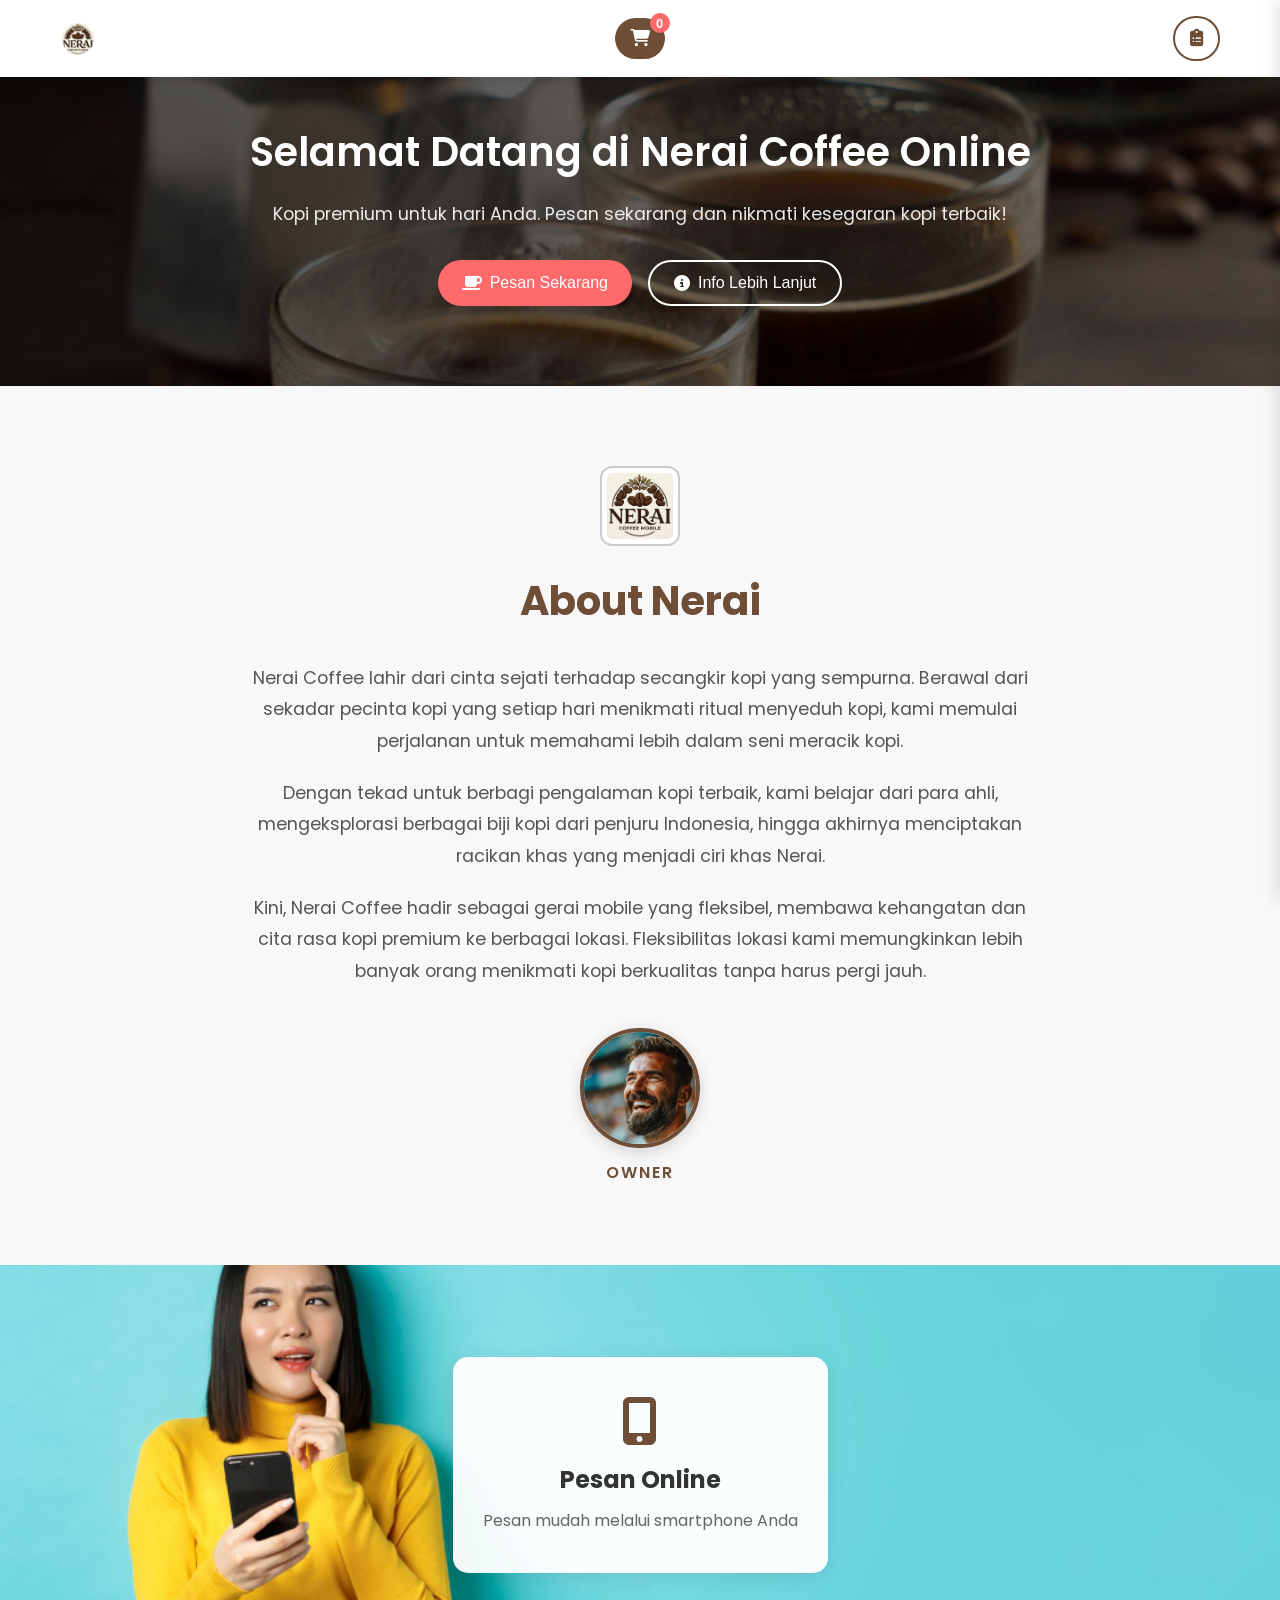
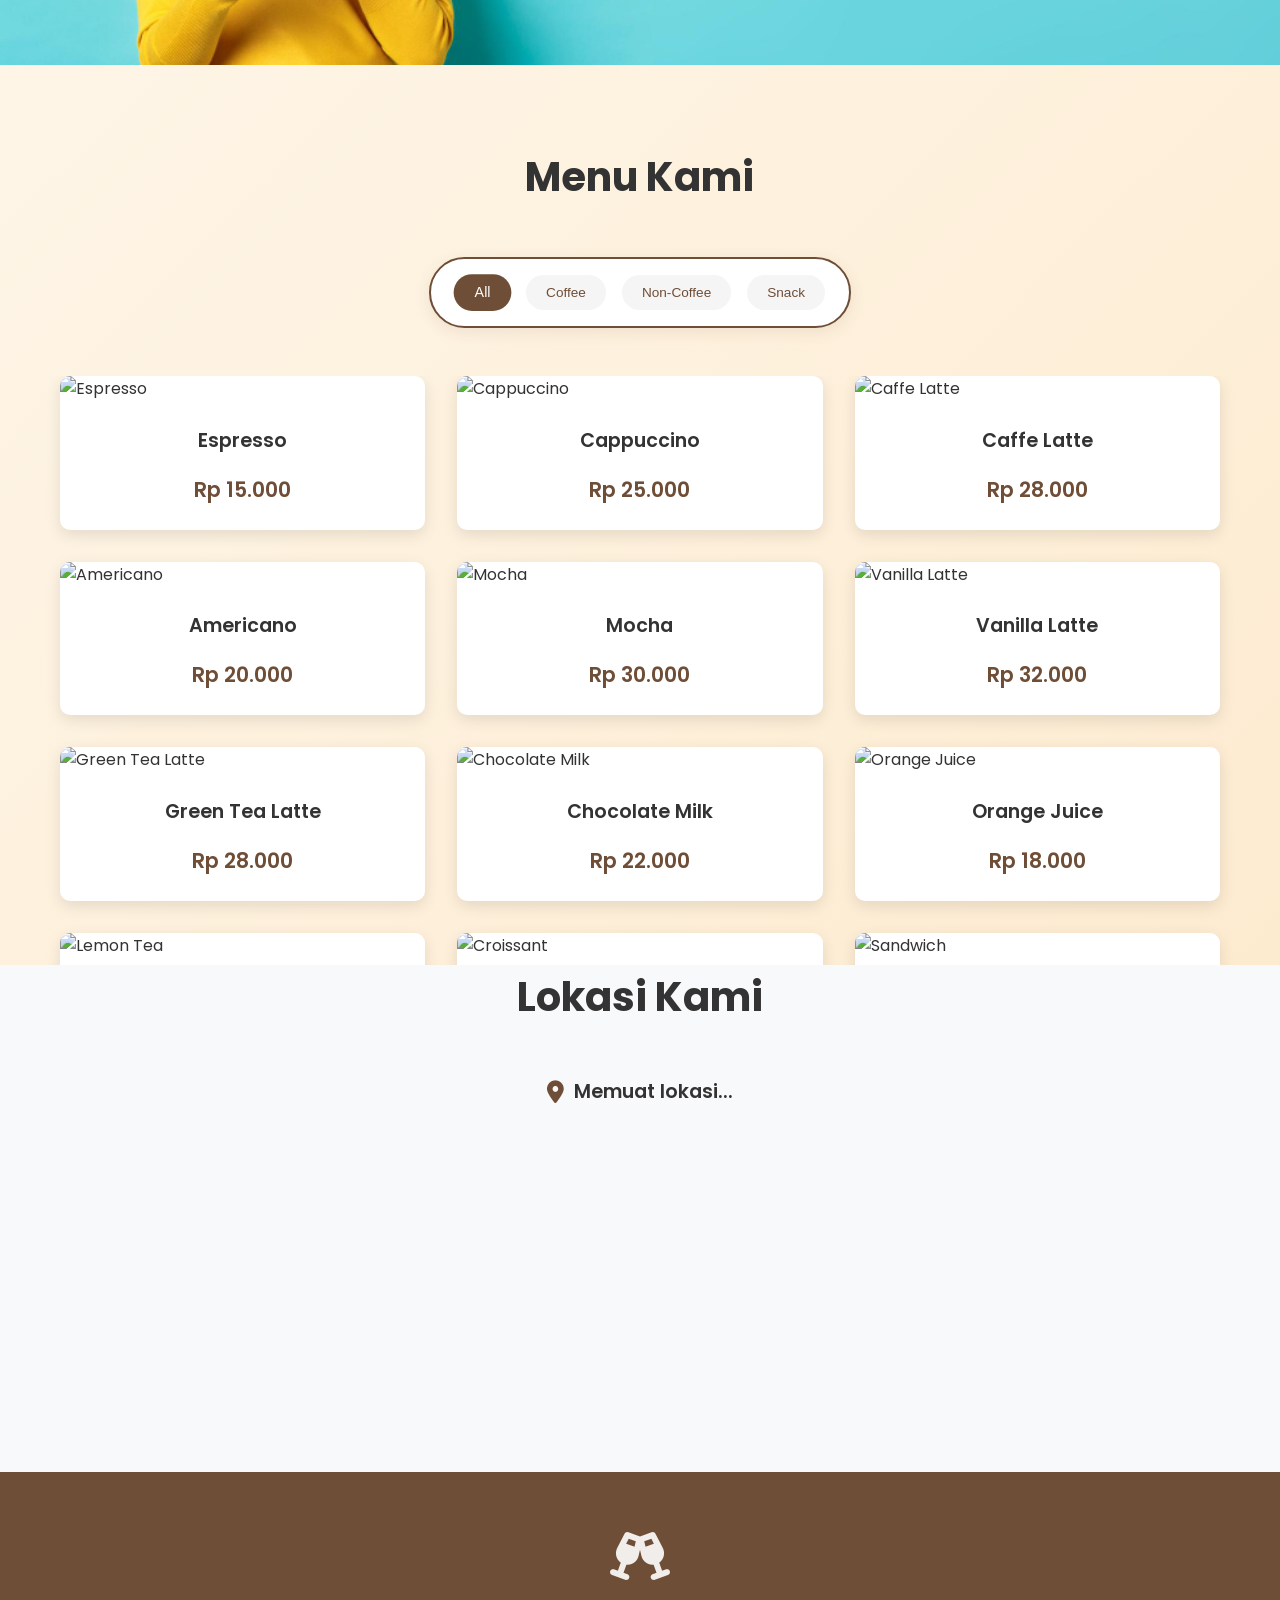
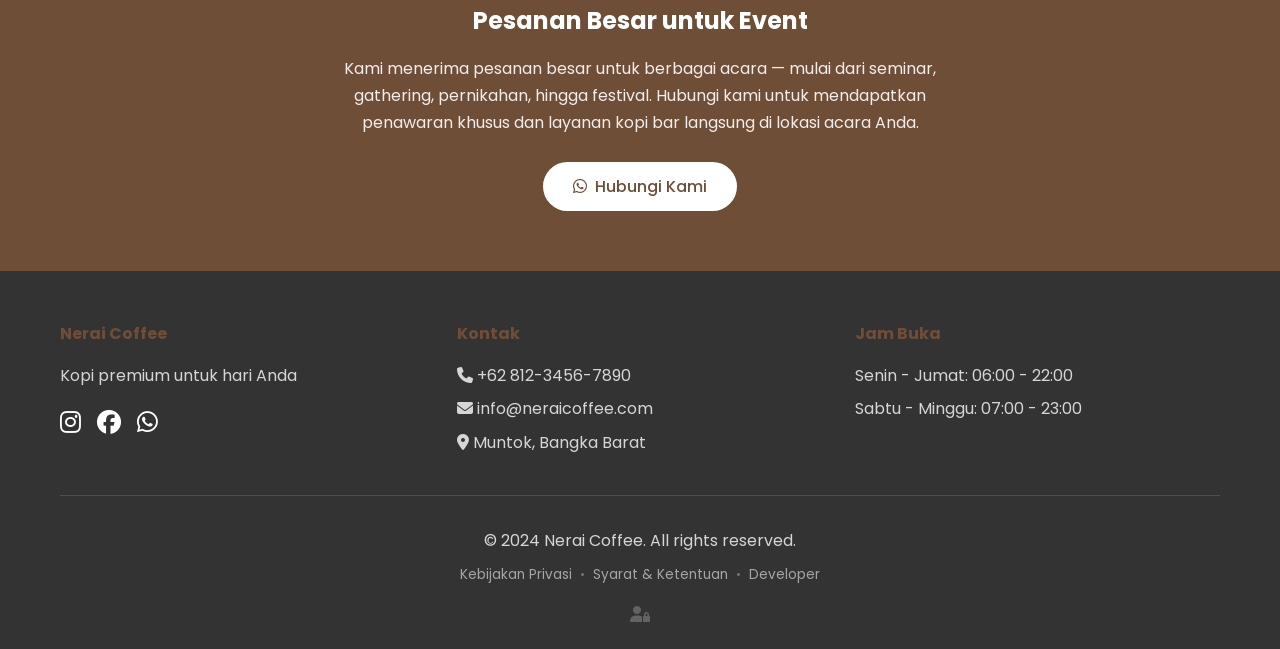
==== index.html @ 58b6d2fd "Add files via upload" ====
<!DOCTYPE html>
<html lang="id">
<head>
    <meta charset="UTF-8">
    <meta name="viewport" content="width=device-width, initial-scale=1.0">
    <title id="pageTitle">Pesan Online & Take Away</title>
    <link rel="stylesheet" href="styles.css">
    <link href="https://fonts.googleapis.com/css2?family=Poppins:wght@300;400;500;600;700&display=swap" rel="stylesheet">
    <link rel="stylesheet" href="https://cdnjs.cloudflare.com/ajax/libs/font-awesome/6.4.0/css/all.min.css">
    <script src="https://unpkg.com/@supabase/supabase-js@2"></script>
    <link rel="stylesheet" href="https://unpkg.com/leaflet@1.9.4/dist/leaflet.css" />
    <script src="https://unpkg.com/leaflet@1.9.4/dist/leaflet.js"></script>
    <style>
        .holiday-modal {
            position: fixed;
            top: 0;
            left: 0;
            right: 0;
            bottom: 0;
            background: rgba(0, 0, 0, 0.7);
            display: none;
            justify-content: center;
            align-items: center;
            z-index: 9999;
        }

        .holiday-modal.active {
            display: flex;
        }

        .holiday-modal-content {
            background: white;
            border-radius: 20px;
            padding: 2.5rem;
            text-align: center;
            max-width: 400px;
            width: 90%;
            box-shadow: 0 8px 32px rgba(0, 0, 0, 0.3);
            animation: modalPop 0.3s ease-out;
        }

        @keyframes modalPop {
            0% {
                transform: scale(0.8);
                opacity: 0;
            }
            100% {
                transform: scale(1);
                opacity: 1;
            }
        }

        .holiday-modal-icon {
            width: 80px;
            height: 80px;
            background: #ffebee;
            border-radius: 50%;
            display: flex;
            align-items: center;
            justify-content: center;
            margin: 0 auto 1.5rem;
            font-size: 2.5rem;
            color: #e57373;
        }

        .holiday-modal-content h3 {
            color: #333;
            margin-bottom: 0.8rem;
            font-size: 1.5rem;
        }

        .holiday-modal-content p {
            color: #666;
            margin-bottom: 1.5rem;
            font-size: 1rem;
            line-height: 1.5;
        }

        .holiday-modal-content .btn {
            width: 100%;
            padding: 0.8rem 1.5rem;
            font-size: 1rem;
            text-align: center;
            display: flex;
            align-items: center;
            justify-content: center;
        }

        .location-section {
            margin-bottom: 3rem;
        }
    </style>
</head>
<body>
    <!-- Header -->
    <header class="header">
        <div class="container">
            <div class="nav-wrapper">
                <div class="logo">
                    <img id="navLogo" src="logo.png" alt="" class="logo-img">
                    <span id="navBrand"></span>
                </div>
                <button class="cart-btn" onclick="toggleCart()"><i class="fas fa-shopping-cart"></i><span class="cart-count" id="cartCount">0</span></button><button class="orders-btn" onclick="showOrders()" title="Lihat Pesanan Anda"><i class="fas fa-clipboard-list"></i></button>
            </div>
        </div>
    </header>

    <!-- Hero Section -->
    <section class="hero">
        <div class="container">
            <div class="hero-content">
                <h1>Selamat Datang di <span id="heroBrand">Nerai Coffee</span> Online</h1>
                <p>Kopi premium untuk hari Anda. Pesan sekarang dan nikmati kesegaran kopi terbaik!</p>
                <div class="hero-buttons">
                    <button class="btn btn-primary" onclick="scrollToMenu()">
                        <i class="fas fa-coffee"></i> Pesan Sekarang
                    </button>
                    <button class="btn btn-outline" onclick="showInfo()">
                        <i class="fas fa-info-circle"></i> Info Lebih Lanjut
                    </button>
                </div>
            </div>
        </div>
    </section>

    <!-- About Nerai Section -->
    <section class="about" id="about">
        <div class="container">
            <div class="about-content">
                <img id="aboutLogo" src="logo.png" alt="" class="about-logo">
                <h2 class="section-title">About <span id="aboutBrand">Nerai</span></h2>
                <div class="about-text">
                    <p><span class="brand-name">Nerai Coffee</span> lahir dari cinta sejati terhadap secangkir kopi yang sempurna. Berawal dari sekadar pecinta kopi yang setiap hari menikmati ritual menyeduh kopi, kami memulai perjalanan untuk memahami lebih dalam seni meracik kopi.</p>
                    <p>Dengan tekad untuk berbagi pengalaman kopi terbaik, kami belajar dari para ahli, mengeksplorasi berbagai biji kopi dari penjuru Indonesia, hingga akhirnya menciptakan racikan khas yang menjadi ciri khas <span class="brand-short">Nerai</span>.</p>
                    <p>Kini, <span class="brand-name">Nerai Coffee</span> hadir sebagai gerai mobile yang fleksibel, membawa kehangatan dan cita rasa kopi premium ke berbagai lokasi. Fleksibilitas lokasi kami memungkinkan lebih banyak orang menikmati kopi berkualitas tanpa harus pergi jauh.</p>
                </div>
                <div class="about-owner">
                    <div class="owner-photo">
                        <img id="ownerPhoto" src="owner.jpg" alt="Owner">
                    </div>
                    <span class="owner-label">Owner</span>
                </div>
            </div>
        </div>
    </section>

    <!-- Features Section -->
    <section class="features">
        <div class="container">
            <div class="feature-text-container">
                <div class="feature-text" id="featureText">
                    <i class="fas fa-mobile-alt"></i>
                    <h3>Pesan Online</h3>
                    <p>Pesan mudah melalui smartphone Anda</p>
                </div>
            </div>
        </div>
    </section>

    <!-- Menu Section -->
    <section class="menu" id="menu">
        <div class="container">
            <h2 class="section-title">Menu Kami</h2>
            <div class="menu-categories">
                <button class="category-btn active" onclick="filterMenu('all')">All</button>
                <button class="category-btn" onclick="filterMenu('coffee')">Coffee</button>
                <button class="category-btn" onclick="filterMenu('noncoffee')">Non-Coffee</button>
                <button class="category-btn" onclick="filterMenu('food')">Snack</button>
            </div>
        </div>
        <div class="menu-container">
            <div class="container">
                <div class="menu-grid" id="menuGrid">
                    <!-- Menu items will be populated by JavaScript -->
                </div>
            </div>
        </div>
            </section>

    <!-- Location Section -->
    <section class="location-section" id="location">
        <div class="container">
            <div class="location-content">
                <h2 class="section-title">Lokasi Kami</h2>
                <div class="location-info">
                    <div class="location-name">
                        <i class="fas fa-map-marker-alt"></i>
                        <span id="locationName">Memuat lokasi...</span>
                    </div>
                </div>
                <div id="locationMap" style="width: 100%; height: 300px; border-radius: 12px; margin-top: 1rem;"></div>
            </div>
        </div>
    </section>

    <!-- Catering Section -->
    <section class="catering" id="catering">
        <div class="container">
            <div class="catering-content">
                <div class="catering-icon">
                    <i class="fas fa-glass-cheers"></i>
                </div>
                <h3>Pesanan Besar untuk Event</h3>
                <p>Kami menerima pesanan besar untuk berbagai acara — mulai dari seminar, gathering, pernikahan, hingga festival. Hubungi kami untuk mendapatkan penawaran khusus dan layanan kopi bar langsung di lokasi acara Anda.</p>
                <a id="waLink" href="#" class="btn btn-primary" target="_blank">
                    <i class="fab fa-whatsapp"></i> Hubungi Kami
                </a>
            </div>
        </div>
    </section>

    <!-- Cart Sidebar -->
    <div class="cart-sidebar" id="cartSidebar">
        <div class="cart-header">
            <h3>Keranjang Belanja</h3>
            <button class="close-btn" onclick="toggleCart()">
                <i class="fas fa-times"></i>
            </button>
        </div>
        <div class="cart-items" id="cartItems">
            <p class="empty-cart">Keranjang masih kosong</p>
        </div>
        <div class="cart-footer">
            <div class="cart-total">
                <span>Total:</span>
                <span id="cartTotal">Rp 0</span>
            </div>
            <button class="btn btn-primary" onclick="checkout()">Checkout</button>
        </div>
    </div>

    <!-- Menu Detail Modal -->
    <div class="modal" id="menuModal">
        <div class="modal-content menu-modal-content">
            <div class="modal-header">
                <h3 id="menuModalTitle">Menu Detail</h3>
                <button class="close-btn" onclick="closeMenuModal()">
                    <i class="fas fa-times"></i>
                </button>
            </div>
            <div class="modal-body">
                <div class="menu-detail">
                    <img id="menuModalImage" src="" alt="" class="menu-modal-image">
                    <div class="menu-modal-info">
                        <h4 id="menuModalName"></h4>
                        <p id="menuModalDescription" class="menu-modal-description"></p>
                        <div class="menu-modal-price" id="menuModalPrice"></div>
                        <div class="menu-modal-actions">
                            <div class="quantity-selector">
                                <button class="quantity-btn" onclick="decreaseModalQuantity()">-</button>
                                <span id="modalQuantity">1</span>
                                <button class="quantity-btn" onclick="increaseModalQuantity()">+</button>
                            </div>
                            <button class="btn btn-primary add-to-cart-modal-btn" onclick="addToCartFromModal()">
                                <i class="fas fa-shopping-cart"></i> Tambah ke Keranjang
                            </button>
                        </div>
                    </div>
                </div>
            </div>
        </div>
    </div>

    <!-- Order Modal -->
    <div class="modal" id="orderModal">
        <div class="modal-content">
            <div class="modal-header">
                <h3>Detail Pesanan</h3>
                <button class="close-btn" onclick="closeOrderModal()">
                    <i class="fas fa-times"></i>
                </button>
            </div>
            <div class="modal-body">
                <form id="orderForm">
                    <div class="form-group">
                        <label for="customerName">Nama Lengkap</label>
                        <input type="text" id="customerName" required>
                    </div>
                    <div class="form-group">
                        <label for="customerPhone">Nomor WhatsApp</label>
                        <input type="tel" id="customerPhone" required>
                    </div>
                    <div class="form-group">
                        <label for="orderType">Jenis Pesanan</label>
                        <select id="orderType" required>
                            <option value="takeaway">Take Away</option>
                            <option value="delivery">Delivery (jika tersedia)</option>
                        </select>
                    </div>
                    <div class="form-group">
                        <label for="orderTime">Waktu Pengambilan</label>
                        <input type="datetime-local" id="orderTime" required>
                    </div>
                    <div class="form-group">
                        <label for="notes">Catatan (opsional)</label>
                        <textarea id="notes" rows="3"></textarea>
                    </div>
                    <div class="order-summary" id="orderSummary"></div>
                    <button type="submit" class="btn btn-primary">Konfirmasi Pesanan</button>
                </form>
            </div>
        </div>
    </div>

    <!-- Footer -->
    <footer class="footer">
        <div class="container">
            <div class="footer-content">
                <div class="footer-section">
                    <h4 id="footerBrand">Nerai Coffee</h4>
                    <p>Kopi premium untuk hari Anda</p>
                    <div class="social-links">
                        <a href="#"><i class="fab fa-instagram"></i></a>
                        <a href="#"><i class="fab fa-facebook"></i></a>
                        <a href="#"><i class="fab fa-whatsapp"></i></a>
                    </div>
                </div>
                <div class="footer-section">
                    <h4>Kontak</h4>
                    <p><i class="fas fa-phone"></i> +62 812-3456-7890</p>
                    <p><i class="fas fa-envelope"></i> info@neraicoffee.com</p>
                    <p><i class="fas fa-map-marker-alt"></i> Muntok, Bangka Barat</p>
                </div>
                <div class="footer-section">
                    <h4>Jam Buka</h4>
                    <p>Senin - Jumat: 06:00 - 22:00</p>
                    <p>Sabtu - Minggu: 07:00 - 23:00</p>
                </div>
            </div>
            <div class="footer-bottom">
                <p>&copy; 2024 <span id="footerCopyBrand">Nerai Coffee</span>. All rights reserved.</p>
                <div class="footer-links">
                    <a href="#" onclick="showPrivacyPolicy()">Kebijakan Privasi</a>
                    <span>•</span>
                    <a href="#" onclick="showTerms()">Syarat & Ketentuan</a>
                    <span>•</span>
                    <a href="#" onclick="showDeveloper()">Developer</a>
                </div>
                <button class="footer-login-btn" onclick="showLogin()" title="Login">
                    <i class="fas fa-user-lock"></i>
                </button>
            </div>
        </div>
    </footer>

    <!-- Login Modal -->
    <div class="login-modal" id="loginModal">
        <div class="login-modal-content">
            <button class="login-close-btn" onclick="closeLoginModal()">
                <i class="fas fa-times"></i>
            </button>
            <div class="login-header">
                <i class="fas fa-user-shield"></i>
                <h3>Login Admin</h3>
            </div>
            <form class="login-form" onsubmit="handleLogin(event)">
                <div class="form-group">
                    <label for="adminUsername">Username</label>
                    <input type="text" id="adminUsername" name="username" required placeholder="Masukkan username">
                </div>
                <div class="form-group">
                    <label for="adminPassword">Password</label>
                    <div class="password-input-wrapper">
                        <input type="password" id="adminPassword" name="password" required placeholder="Masukkan password">
                        <button type="button" class="toggle-password-btn" onclick="togglePasswordVisibility()">
                            <i class="fas fa-eye" id="passwordToggleIcon"></i>
                        </button>
                    </div>
                </div>
                <div class="login-btn-wrapper">
                    <button type="submit" class="btn btn-primary">Login</button>
                </div>
            </form>
        </div>
    </div>

    <!-- Orders Modal -->
    <div class="orders-modal" id="ordersModal">
        <div class="orders-modal-content">
            <button class="orders-close-btn" onclick="closeOrdersModal()">
                <i class="fas fa-times"></i>
            </button>
            <div class="orders-header">
                <i class="fas fa-clipboard-list"></i>
                <h3>Lihat Pesanan Anda</h3>
            </div>
            <form class="orders-form" onsubmit="checkOrder(event)">
                <div class="form-group">
                    <label for="transactionId">Id Transaksi</label>
                    <input type="text" id="transactionId" name="transactionId" required placeholder="Masukkan Id Transaksi">
                </div>
                <div class="orders-btn-wrapper">
                    <button type="submit" class="btn btn-primary">Cek</button>
                </div>
            </form>
        </div>
    </div>

    <!-- Checkout Modal -->
    <div class="checkout-modal" id="checkoutModal">
        <div class="checkout-modal-content">
            <button class="checkout-close-btn" onclick="closeCheckoutModal()">
                <i class="fas fa-times"></i>
            </button>
            <div class="checkout-header">
                <i class="fas fa-credit-card"></i>
                <h3>Checkout</h3>
            </div>
            <form class="checkout-form" onsubmit="processCheckout(event)">
                <div class="form-group">
                    <label for="transactionIdCheckout">Id Transaksi</label>
                    <input type="text" id="transactionIdCheckout" name="transactionId" readonly placeholder="Auto-generated">
                </div>
                <div class="form-group">
                    <label for="customerName">Nama</label>
                    <input type="text" id="customerName" name="customerName" required placeholder="Masukkan nama lengkap">
                </div>
                <div class="form-group">
                    <label for="customerAddress">Alamat</label>
                    <textarea id="customerAddress" name="customerAddress" rows="3" required placeholder="Masukkan alamat lengkap"></textarea>
                </div>
                <div class="form-group">
                    <label for="customerPhone">Telepon/WA</label>
                    <input type="tel" id="customerPhone" name="customerPhone" required placeholder="Masukkan nomor telepon/WA">
                </div>
                <div class="order-summary-section">
                    <h4>Ringkasan Pesanan</h4>
                    <table class="order-summary-table" id="checkoutOrderTable">
                        <thead>
                            <tr>
                                <th>Produk</th>
                                <th>Qty</th>
                                <th>Harga</th>
                                <th>Subtotal</th>
                            </tr>
                        </thead>
                        <tbody id="checkoutOrderTableBody">
                            <!-- Order items will be populated by JavaScript -->
                        </tbody>
                        <tfoot>
                            <tr class="total-row">
                                <td colspan="3"><strong>Total:</strong></td>
                                <td><strong id="checkoutOrderTotal">Rp 0</strong></td>
                            </tr>
                        </tfoot>
                    </table>
                </div>
                <div class="payment-section">
                    <div class="form-group">
                        <label for="paymentMethod">Pilih Pembayaran</label>
                        <select id="paymentMethod" name="paymentMethod" required onchange="showPaymentDetails()">
                            <option value="">-- Pilih Metode Pembayaran --</option>
                            <option value="transfer">Transfer Bank</option>
                            <option value="dana">DANA</option>
                            <option value="gopay">GOPAY</option>
                            <option value="ovo">OVO</option>
                            <option value="cash">Bayar Di tempat</option>
                        </select>
                    </div>
                    <div class="payment-details-box" id="paymentDetailsBox">
                        <!-- Payment details will be populated by JavaScript -->
                    </div>
                </div>
                <div class="checkout-btn-wrapper">
                    <button type="submit" class="btn btn-primary">Konfirmasi Pesanan</button>
                </div>
            </form>
        </div>
    </div>

    <!-- Holiday Modal -->
    <div class="holiday-modal" id="holidayModal">
        <div class="holiday-modal-content">
            <div class="holiday-modal-icon">
                <i class="fas fa-store-slash"></i>
            </div>
            <h3>Closed</h3>
            <p>Maaf, Nerai Coffee saat ini tidak beroperasi. Terimakasih</p>
            <button class="btn btn-primary" onclick="closeHolidayModal()">Close</button>
        </div>
    </div>

    <script src="script.js"></script>
</body>
</html>
---- styles.css ----
* {
    margin: 0;
    padding: 0;
    box-sizing: border-box;
}

body {
    font-family: 'Poppins', sans-serif;
    line-height: 1.6;
    color: #333;
    background-color: #f8f9fa;
}

.container {
    max-width: 1200px;
    margin: 0 auto;
    padding: 0 20px;
}

/* Header */
.header {
    background: #fff;
    box-shadow: 0 2px 10px rgba(0,0,0,0.1);
    position: fixed;
    top: 0;
    width: 100%;
    z-index: 1000;
}

.nav-wrapper {
    display: flex;
    justify-content: space-between;
    align-items: center;
    padding: 1rem 0;
}

.logo {
    display: flex;
    align-items: center;
    font-size: 1.5rem;
    font-weight: 600;
    color: #6f4e37;
}

.logo-img {
    width: 36px;
    height: 36px;
    margin-right: 10px;
    object-fit: contain;
    border-radius: 50%;
    padding: 2px;
    background: white;
}

.orders-btn {
    background: transparent;
    color: #6f4e37;
    border: 2px solid #6f4e37;
    padding: 10px 15px;
    border-radius: 50px;
    cursor: pointer;
    font-size: 1.1rem;
    transition: all 0.3s ease;
}

.orders-btn:hover {
    background: #6f4e37;
    color: white;
}

.cart-btn {
    background: #6f4e37;
    color: white;
    border: none;
    padding: 10px 15px;
    border-radius: 50px;
    cursor: pointer;
    position: relative;
    font-size: 1.1rem;
}

.cart-count {
    position: absolute;
    top: -5px;
    right: -5px;
    background: #ff6b6b;
    color: white;
    border-radius: 50%;
    width: 20px;
    height: 20px;
    display: flex;
    align-items: center;
    justify-content: center;
    font-size: 0.8rem;
    font-weight: bold;
}

/* Hero Section */
.hero {
    background: linear-gradient(135deg, rgba(0, 0, 0, 0.7) 0%, rgba(0, 0, 0, 0.5) 100%), url('bg hero.jpg');
    background-size: cover;
    background-position: center;
    background-repeat: no-repeat;
    color: white;
    padding: 120px 0 80px;
    text-align: center;
}

.hero-content h1 {
    font-size: 2.5rem;
    margin-bottom: 1rem;
    font-weight: 600;
}

.hero-content p {
    font-size: 1.1rem;
    margin-bottom: 2rem;
    opacity: 0.9;
}

.hero-buttons {
    display: flex;
    gap: 1rem;
    justify-content: center;
    flex-wrap: wrap;
}

.btn {
    padding: 12px 24px;
    border: none;
    border-radius: 50px;
    cursor: pointer;
    font-size: 1rem;
    font-weight: 500;
    transition: all 0.3s ease;
    text-decoration: none;
    display: inline-flex;
    align-items: center;
    gap: 8px;
}

.btn-primary {
    background: #ff6b6b;
    color: white;
}

.btn-primary:hover {
    background: #ff5252;
    transform: translateY(-2px);
}

.btn-outline {
    background: transparent;
    color: white;
    border: 2px solid white;
}

.btn-outline:hover {
    background: white;
    color: #6f4e37;
}

/* About Section */
.about {
    padding: 80px 0;
    background: #f8f8f8;
}

.about-content {
    max-width: 800px;
    margin: 0 auto;
    text-align: center;
}

.about-logo {
    width: 80px;
    height: 80px;
    object-fit: contain;
    margin-bottom: 15px;
    border: 2px solid #ccc;
    border-radius: 12px;
    padding: 5px;
    background: white;
}

.about-content .section-title {
    color: #6f4e37;
    margin-bottom: 30px;
}

.about-text {
    line-height: 1.8;
    color: #555;
}

.about-text p {
    margin-bottom: 20px;
    font-size: 1.1rem;
}

.about-text p:last-child {
    margin-bottom: 0;
}

.about-owner {
    display: flex;
    flex-direction: column;
    align-items: center;
    margin-top: 40px;
}

.owner-photo {
    width: 120px;
    height: 120px;
    border-radius: 50%;
    overflow: hidden;
    border: 4px solid #6f4e37;
    box-shadow: 0 4px 15px rgba(0, 0, 0, 0.15);
}

.owner-photo img {
    width: 100%;
    height: 100%;
    object-fit: cover;
}

.owner-label {
    margin-top: 12px;
    font-size: 1rem;
    font-weight: 600;
    color: #6f4e37;
    text-transform: uppercase;
    letter-spacing: 2px;
}

/* Location Section */
.location {
    padding: 80px 0;
    background: white;
}

.location .section-title {
    color: #6f4e37;
    margin-bottom: 30px;
    text-align: center;
}

.location-content {
    max-width: 600px;
    margin: 0 auto;
}

.location-map {
    margin-bottom: 20px;
    border-radius: 15px;
    overflow: hidden;
    box-shadow: 0 4px 15px rgba(0, 0, 0, 0.1);
}

.location-map iframe {
    display: block;
    border-radius: 15px;
}

.location-info {
    text-align: center;
}

.location-name {
    display: flex;
    align-items: center;
    justify-content: center;
    gap: 10px;
    font-size: 1.2rem;
    font-weight: 600;
    color: #333;
    margin-bottom: 8px;
}

.location-name i {
    color: #6f4e37;
    font-size: 1.4rem;
}

.location-address {
    color: #666;
    font-size: 0.95rem;
    line-height: 1.6;
}

/* Catering Section */
.catering {
    padding: 60px 0;
    background: #6f4e37;
}

.catering-content {
    max-width: 600px;
    margin: 0 auto;
    text-align: center;
    color: white;
}

.catering-icon {
    margin-bottom: 20px;
}

.catering-icon i {
    font-size: 3rem;
    color: rgba(255, 255, 255, 0.9);
}

.catering-content h3 {
    font-size: 1.5rem;
    margin-bottom: 15px;
    color: white;
}

.catering-content p {
    font-size: 1rem;
    line-height: 1.7;
    color: rgba(255, 255, 255, 0.9);
    margin-bottom: 25px;
}

.catering-content .btn-primary {
    background: white;
    color: #6f4e37;
    border: none;
    padding: 12px 30px;
    font-size: 1rem;
}

.catering-content .btn-primary:hover {
    background: #f0e6dc;
}

/* Features Section */
.features {
    padding: 80px 0;
    background-size: cover;
    background-position: center;
    background-repeat: no-repeat;
    transition: background-image 0.5s ease;
    min-height: 400px;
    display: flex;
    align-items: center;
}

.feature-text-container {
    max-width: 500px;
    margin: 0 auto;
    text-align: center;
}

.feature-text {
    background: rgba(255, 255, 255, 0.95);
    padding: 40px 30px;
    border-radius: 15px;
    box-shadow: 0 4px 20px rgba(0, 0, 0, 0.1);
    transition: all 0.5s ease;
}

.feature-text i {
    font-size: 3rem;
    color: #6f4e37;
    margin-bottom: 1rem;
}

.feature-text h3 {
    font-size: 1.5rem;
    margin-bottom: 0.5rem;
    color: #333;
}

.feature-text p {
    color: #666;
    line-height: 1.6;
}

.features-grid {
    display: grid;
    grid-template-columns: repeat(auto-fit, minmax(250px, 1fr));
    gap: 2rem;
    margin-top: 3rem;
}

.feature-card {
    text-align: center;
    padding: 2rem;
    background: #f8f8f8;
    border-radius: 10px;
    transition: transform 0.3s ease;
    background-size: cover;
    background-position: center;
    background-repeat: no-repeat;
    position: relative;
    height: 100%;
    display: flex;
    align-items: center;
    justify-content: center;
}

.carousel-slide .feature-card {
    border-radius: 15px;
    background-attachment: scroll;
}

.feature-card-overlay {
    background: rgba(0, 0, 0, 0.5);
    padding: 2rem;
    border-radius: 10px;
    width: 100%;
    height: 100%;
    display: flex;
    flex-direction: column;
    align-items: center;
    justify-content: center;
}

.carousel-slide .feature-card-overlay {
    background: rgba(0, 0, 0, 0.6);
    border-radius: 0;
}

.feature-card:hover {
    transform: translateY(-5px);
}

.feature-card i {
    font-size: 3rem;
    color: #6f4e37;
    margin-bottom: 1rem;
}

.carousel-slide .feature-card i {
    color: #fff;
    font-size: 3.5rem;
}

.feature-card h3 {
    font-size: 1.3rem;
    margin-bottom: 0.5rem;
    color: #333;
}

.feature-card p {
    color: #666;
}

/* Menu Section */
.menu {
    padding: 80px 0 0;
    background: linear-gradient(135deg, #fef5e7 0%, #fdebd0 100%);
    height: 100vh;
    display: flex;
    flex-direction: column;
}

.menu-container {
    flex: 1;
    overflow-y: auto;
    padding: 0 20px 40px;
    scrollbar-width: thin;
    scrollbar-color: #6f4e37 #fdebd0;
}

/* Custom scrollbar untuk webkit browsers */
.menu-container::-webkit-scrollbar {
    width: 8px;
}

.menu-container::-webkit-scrollbar-track {
    background: #fdebd0;
    border-radius: 4px;
}

.menu-container::-webkit-scrollbar-thumb {
    background: #6f4e37;
    border-radius: 4px;
}

.menu-container::-webkit-scrollbar-thumb:hover {
    background: #5d4037;
}

.section-title {
    text-align: center;
    font-size: 2.5rem;
    margin-bottom: 3rem;
    color: #333;
}

.menu-categories {
    display: flex;
    justify-content: center;
    gap: 1rem;
    margin-bottom: 3rem;
    flex-wrap: wrap;
    background: white;
    padding: 1rem 1.5rem;
    border-radius: 50px;
    border: 2px solid #6f4e37;
    box-shadow: 0 4px 15px rgba(111, 78, 55, 0.1);
}

.category-btn {
    padding: 10px 20px;
    border: none;
    background: #f5f5f5;
    color: #6f4e37;
    border-radius: 50px;
    cursor: pointer;
    transition: all 0.3s ease;
    font-weight: 500;
    font-size: 0.85rem;
    white-space: nowrap;
}

.category-btn.active,
.category-btn:hover {
    background: #6f4e37;
    color: white;
    transform: scale(1.05);
}

.menu-grid {
    display: grid;
    grid-template-columns: repeat(auto-fit, minmax(300px, 1fr));
    gap: 2rem;
}

.menu-item {
    background: white;
    border-radius: 10px;
    overflow: hidden;
    box-shadow: 0 5px 15px rgba(0,0,0,0.1);
    transition: transform 0.3s ease;
}

.menu-item:hover {
    transform: translateY(-5px);
}

.menu-item-image {
    width: 100%;
    height: 200px;
    object-fit: cover;
}

.menu-item-content {
    padding: 1.5rem;
}

.menu-item-title {
    font-size: 1.2rem;
    font-weight: 600;
    margin-bottom: 1rem;
    color: #333;
    text-align: center;
}

.menu-item-price {
    font-size: 1.3rem;
    font-weight: 600;
    color: #6f4e37;
    text-align: center;
}




/* Cart Sidebar */
.cart-sidebar {
    position: fixed;
    right: -400px;
    top: 0;
    width: 400px;
    height: 100vh;
    background: white;
    box-shadow: -5px 0 15px rgba(0,0,0,0.1);
    z-index: 1001;
    transition: right 0.3s ease;
}

.cart-sidebar.active {
    right: 0;
}

.cart-header {
    display: flex;
    justify-content: space-between;
    align-items: center;
    padding: 1.5rem;
    border-bottom: 1px solid #eee;
}

.cart-header h3 {
    font-size: 1.5rem;
    color: #333;
}

.close-btn {
    background: none;
    border: none;
    font-size: 1.5rem;
    cursor: pointer;
    color: #666;
}

.cart-items {
    padding: 1.5rem;
    max-height: calc(100vh - 250px);
    overflow-y: auto;
}

.empty-cart {
    text-align: center;
    color: #666;
    padding: 2rem;
}

.cart-item {
    display: flex;
    justify-content: space-between;
    align-items: center;
    padding: 1rem;
    border-bottom: 1px solid #eee;
}

.cart-item-info {
    flex: 1;
}

.cart-item-name {
    font-weight: 600;
    margin-bottom: 0.5rem;
}

.cart-item-price {
    color: #6f4e37;
    font-weight: 500;
}

.quantity-controls {
    display: flex;
    align-items: center;
    gap: 0.5rem;
}

.quantity-btn {
    background: #f0f0f0;
    border: none;
    width: 25px;
    height: 25px;
    border-radius: 50%;
    cursor: pointer;
    font-size: 0.8rem;
}

.quantity {
    font-weight: 600;
    min-width: 20px;
    text-align: center;
}

.cart-footer {
    padding: 1.5rem;
    border-top: 1px solid #eee;
    position: absolute;
    bottom: 0;
    width: 100%;
    background: white;
}

.cart-total {
    display: flex;
    justify-content: space-between;
    align-items: center;
    margin-bottom: 1rem;
    font-size: 1.2rem;
    font-weight: 600;
}

/* Modal */
.modal {
    display: none;
    position: fixed;
    top: 0;
    left: 0;
    width: 100%;
    height: 100%;
    background: rgba(0,0,0,0);
    z-index: 1002;
    justify-content: center;
    align-items: center;
    opacity: 0;
    transition: all 0.3s ease;
}

.modal.active {
    display: flex;
    opacity: 1;
    background: rgba(0,0,0,0.5);
}

.modal-content {
    background: white;
    border-radius: 10px;
    max-width: 500px;
    width: 90%;
    max-height: 90vh;
    overflow-y: auto;
    transform: scale(0.3) rotate(5deg) translateY(100px);
    opacity: 0;
    transition: all 0.4s cubic-bezier(0.34, 1.56, 0.64, 1);
}

.modal.active .modal-content {
    transform: scale(1) rotate(0deg) translateY(0);
    opacity: 1;
}

/* Menu Modal Styling */
.menu-modal-content {
    max-width: 500px;
    width: 90%;
    max-height: 90vh;
    box-shadow: 0 20px 60px rgba(0,0,0,0.3);
}

.menu-detail {
    display: flex;
    flex-direction: column;
    gap: 1.5rem;
}

.menu-modal-image {
    width: 100%;
    height: 250px;
    object-fit: cover;
    border-radius: 10px;
}

.menu-modal-info {
    text-align: center;
}

.menu-modal-info h4 {
    font-size: 1.5rem;
    margin-bottom: 1rem;
    color: #333;
}

.menu-modal-description {
    color: #666;
    margin-bottom: 1.5rem;
    line-height: 1.6;
}

.menu-modal-price {
    font-size: 1.5rem;
    font-weight: 600;
    color: #6f4e37;
    margin-bottom: 2rem;
}

.menu-modal-actions {
    display: flex;
    flex-direction: column;
    gap: 1rem;
    align-items: center;
    justify-content: center;
}

.quantity-selector {
    display: flex;
    align-items: center;
    justify-content: center;
    gap: 1rem;
}

.quantity-btn {
    background: #6f4e37;
    color: white;
    border: none;
    width: 40px;
    height: 40px;
    border-radius: 50%;
    cursor: pointer;
    font-size: 1.2rem;
    transition: all 0.3s ease;
}

.quantity-btn:hover {
    background: #5d4037;
}

#modalQuantity {
    font-size: 1.2rem;
    font-weight: 600;
    min-width: 30px;
    text-align: center;
}

.add-to-cart-modal-btn {
    padding: 12px 24px;
    font-size: 0.9rem;
    border-radius: 50px;
    min-width: 200px;
    text-align: center;
    white-space: nowrap;
    display: inline-flex;
    align-items: center;
    justify-content: center;
    gap: 8px;
}

/* Clickable menu items */
.menu-item {
    cursor: pointer;
    transition: transform 0.3s ease;
}

.menu-item:hover {
    transform: translateY(-5px);
    box-shadow: 0 8px 25px rgba(0,0,0,0.15);
}

.modal.active {
    display: flex;
}

.modal-header {
    display: flex;
    justify-content: space-between;
    align-items: center;
    padding: 1.5rem;
    border-bottom: 1px solid #eee;
}

.modal-body {
    padding: 1.5rem;
}

.form-group {
    margin-bottom: 1.5rem;
}

.form-group label {
    display: block;
    margin-bottom: 0.5rem;
    font-weight: 500;
    color: #333;
}

.form-group input,
.form-group select,
.form-group textarea {
    width: 100%;
    padding: 10px;
    border: 1px solid #ddd;
    border-radius: 5px;
    font-size: 1rem;
}

.form-group textarea {
    resize: vertical;
}

.order-summary {
    background: #f8f9fa;
    padding: 1rem;
    border-radius: 5px;
    margin-bottom: 1.5rem;
}

/* Footer */
.footer {
    background: #333;
    color: white;
    padding: 50px 0 20px;
}

.footer-content {
    display: grid;
    grid-template-columns: repeat(auto-fit, minmax(250px, 1fr));
    gap: 2rem;
    margin-bottom: 2rem;
}

.footer-section h4 {
    margin-bottom: 1rem;
    color: #6f4e37;
}

.footer-section p {
    margin-bottom: 0.5rem;
    opacity: 0.8;
}

.social-links {
    display: flex;
    gap: 1rem;
    margin-top: 1rem;
}

.social-links a {
    color: white;
    font-size: 1.5rem;
    transition: color 0.3s ease;
}

.social-links a:hover {
    color: #6f4e37;
}

.footer-bottom {
    text-align: center;
    padding-top: 2rem;
    border-top: 1px solid #555;
    opacity: 0.8;
}

.footer-links {
    display: flex;
    justify-content: center;
    align-items: center;
    gap: 8px;
    margin-top: 10px;
    flex-wrap: wrap;
}

.footer-links a {
    color: rgba(255, 255, 255, 0.7);
    text-decoration: none;
    font-size: 0.85rem;
    transition: color 0.3s ease;
}

.footer-links a:hover {
    color: white;
}

.footer-links span {
    color: rgba(255, 255, 255, 0.4);
    font-size: 0.8rem;
}

.footer-login-btn {
    background: transparent;
    border: none;
    color: rgba(255, 255, 255, 0.3);
    font-size: 1rem;
    cursor: pointer;
    padding: 5px;
    transition: color 0.3s ease;
    margin-top: 15px;
}

.footer-login-btn:hover {
    color: rgba(255, 255, 255, 0.7);
}

/* Login Modal */
.login-modal {
    display: none;
    position: fixed;
    top: 0;
    left: 0;
    width: 100%;
    height: 100%;
    background: rgba(0, 0, 0, 0.6);
    z-index: 2000;
    justify-content: center;
    align-items: center;
}

.login-modal.active {
    display: flex;
}

.login-modal-content {
    background: white;
    border-radius: 15px;
    padding: 2rem;
    max-width: 400px;
    width: 90%;
    position: relative;
    box-shadow: 0 10px 40px rgba(0, 0, 0, 0.2);
}

.login-close-btn {
    position: absolute;
    top: 15px;
    right: 15px;
    background: transparent;
    border: none;
    font-size: 1.2rem;
    color: #999;
    cursor: pointer;
}

.login-close-btn:hover {
    color: #333;
}

.login-header {
    text-align: center;
    margin-bottom: 1.5rem;
}

.login-header i {
    font-size: 2.5rem;
    color: #6f4e37;
    margin-bottom: 0.5rem;
}

.login-header h3 {
    font-size: 1.5rem;
    color: #333;
}

.login-form .form-group {
    margin-bottom: 1rem;
}

.login-form label {
    display: block;
    margin-bottom: 0.5rem;
    color: #555;
    font-weight: 500;
}

.login-form input {
    width: 100%;
    padding: 12px 15px;
    border: 2px solid #e0e0e0;
    border-radius: 8px;
    font-size: 1rem;
    transition: border-color 0.3s ease;
}

.login-form input:focus {
    outline: none;
    border-color: #6f4e37;
}

.password-input-wrapper {
    position: relative;
    display: flex;
    align-items: center;
}

.password-input-wrapper input {
    width: 100%;
    padding-right: 45px;
}

.toggle-password-btn {
    position: absolute;
    right: 12px;
    background: transparent;
    border: none;
    color: #999;
    cursor: pointer;
    font-size: 1.1rem;
    padding: 5px;
    transition: color 0.3s ease;
}

.toggle-password-btn:hover {
    color: #6f4e37;
}

.btn-full {
    width: 100%;
}

.login-form .btn-full {
    margin-top: 1rem;
}

.login-btn-wrapper {
    text-align: center;
    margin-top: 1.5rem;
}

.login-btn-wrapper .btn-primary {
    padding: 12px 40px;
    min-width: 150px;
}

/* Orders Modal */
.orders-modal {
    display: none;
    position: fixed;
    top: 0;
    left: 0;
    width: 100%;
    height: 100%;
    background: rgba(0, 0, 0, 0.6);
    z-index: 2000;
    justify-content: center;
    align-items: center;
}

.orders-modal.active {
    display: flex;
}

.orders-modal-content {
    background: white;
    border-radius: 15px;
    padding: 2rem;
    max-width: 400px;
    width: 90%;
    position: relative;
    box-shadow: 0 10px 40px rgba(0, 0, 0, 0.2);
}

.orders-close-btn {
    position: absolute;
    top: 15px;
    right: 15px;
    background: transparent;
    border: none;
    font-size: 1.2rem;
    color: #999;
    cursor: pointer;
}

.orders-close-btn:hover {
    color: #333;
}

.orders-header {
    text-align: center;
    margin-bottom: 1.5rem;
}

.orders-header i {
    font-size: 2.5rem;
    color: #6f4e37;
    margin-bottom: 0.5rem;
}

.orders-header h3 {
    font-size: 1.5rem;
    color: #333;
}

.orders-form .form-group {
    margin-bottom: 1rem;
}

.orders-form label {
    display: block;
    margin-bottom: 0.5rem;
    color: #555;
    font-weight: 500;
}

.orders-form input {
    width: 100%;
    padding: 12px 15px;
    border: 2px solid #e0e0e0;
    border-radius: 8px;
    font-size: 1rem;
    transition: border-color 0.3s ease;
}

.orders-form input:focus {
    outline: none;
    border-color: #6f4e37;
}

.orders-btn-wrapper {
    text-align: center;
    margin-top: 1.5rem;
}

.orders-btn-wrapper .btn-primary {
    padding: 12px 40px;
    min-width: 150px;
}

/* Checkout Modal */
.checkout-modal {
    display: none;
    position: fixed;
    top: 0;
    left: 0;
    width: 100%;
    height: 100%;
    background: rgba(0, 0, 0, 0.6);
    z-index: 2000;
    justify-content: center;
    align-items: center;
}

.checkout-modal.active {
    display: flex;
}

.checkout-modal-content {
    background: white;
    border-radius: 15px;
    padding: 2rem;
    max-width: 450px;
    width: 90%;
    max-height: 90vh;
    overflow-y: auto;
    position: relative;
    box-shadow: 0 10px 40px rgba(0, 0, 0, 0.2);
}

.checkout-close-btn {
    position: absolute;
    top: 15px;
    right: 15px;
    background: transparent;
    border: none;
    font-size: 1.2rem;
    color: #999;
    cursor: pointer;
}

.checkout-close-btn:hover {
    color: #333;
}

.checkout-header {
    text-align: center;
    margin-bottom: 1.5rem;
}

.checkout-header i {
    font-size: 2.5rem;
    color: #6f4e37;
    margin-bottom: 0.5rem;
}

.checkout-header h3 {
    font-size: 1.5rem;
    color: #333;
}

.checkout-form .form-group {
    margin-bottom: 1rem;
}

.checkout-form label {
    display: block;
    margin-bottom: 0.5rem;
    color: #555;
    font-weight: 500;
}

.checkout-form input,
.checkout-form textarea {
    width: 100%;
    padding: 12px 15px;
    border: 2px solid #e0e0e0;
    border-radius: 8px;
    font-size: 1rem;
    font-family: inherit;
    transition: border-color 0.3s ease;
    resize: vertical;
}

.checkout-form input:focus,
.checkout-form textarea:focus {
    outline: none;
    border-color: #6f4e37;
}

.checkout-form input[readonly] {
    background: #f5f5f5;
    cursor: not-allowed;
}

.checkout-btn-wrapper {
    text-align: center;
    margin-top: 1.5rem;
}

.checkout-btn-wrapper .btn-primary {
    padding: 12px 40px;
    min-width: 180px;
}

/* Order Summary Table */
.order-summary-section {
    margin: 1.5rem 0;
    padding: 1rem;
    background: #f9f9f9;
    border-radius: 10px;
}

.order-summary-section h4 {
    margin-bottom: 1rem;
    color: #333;
    font-size: 1.1rem;
}

.order-summary-table {
    width: 100%;
    border-collapse: collapse;
    font-size: 0.9rem;
}

.order-summary-table th,
.order-summary-table td {
    padding: 10px 8px;
    text-align: left;
    border-bottom: 1px solid #e0e0e0;
}

.order-summary-table th {
    background: #6f4e37;
    color: white;
    font-weight: 600;
}

.order-summary-table th:first-child {
    border-radius: 8px 0 0 0;
}

.order-summary-table th:last-child {
    border-radius: 0 8px 0 0;
}

.order-summary-table td {
    color: #555;
}

.order-summary-table .total-row td {
    border-bottom: none;
    padding-top: 15px;
    font-size: 1rem;
}

.order-summary-table .total-row td:last-child {
    color: #6f4e37;
}

/* Payment Section */
.payment-section {
    margin: 1.5rem 0;
    padding: 1rem;
    background: #f9f9f9;
    border-radius: 10px;
}

.payment-section .form-group {
    margin-bottom: 1rem;
}

.payment-section select {
    width: 100%;
    padding: 12px 15px;
    border: 2px solid #e0e0e0;
    border-radius: 8px;
    font-size: 1rem;
    font-family: inherit;
    background: white;
    cursor: pointer;
    transition: border-color 0.3s ease;
}

.payment-section select:focus {
    outline: none;
    border-color: #6f4e37;
}

.payment-details-box {
    display: none;
    padding: 1rem;
    background: white;
    border-radius: 8px;
    border: 2px solid #6f4e37;
    margin-top: 0.5rem;
}

.payment-details-box.active {
    display: block;
}

.payment-details-box h5 {
    color: #6f4e37;
    margin-bottom: 0.5rem;
    font-size: 0.95rem;
}

.payment-details-box p {
    color: #555;
    font-size: 0.9rem;
    line-height: 1.6;
    margin: 0;
}

.payment-details-box .upload-btn {
    background: #6f4e37;
    color: white;
    border: none;
    padding: 12px 24px;
    border-radius: 8px;
    font-size: 0.9rem;
    cursor: pointer;
    transition: background 0.3s ease;
    display: inline-flex;
    align-items: center;
    gap: 8px;
}

.payment-details-box .upload-btn:hover {
    background: #5a3f2d;
}

.payment-btn-wrapper {
    text-align: center;
    margin-top: 1rem;
}

/* Payment Proof Preview */
.payment-proof-preview {
    margin-top: 1rem;
    padding: 1rem;
    background: #f5f5f5;
    border-radius: 8px;
    text-align: center;
}

.payment-proof-preview .preview-label {
    font-size: 0.85rem;
    color: #666;
    margin-bottom: 0.5rem;
}

.payment-proof-preview img {
    max-width: 100%;
    max-height: 200px;
    border-radius: 8px;
    box-shadow: 0 2px 8px rgba(0, 0, 0, 0.1);
}

.payment-proof-preview .file-name {
    font-size: 0.8rem;
    color: #888;
    margin-top: 0.5rem;
    word-break: break-all;
}

/* Responsive Design */
@media (max-width: 768px) {
    .hero-content h1 {
        font-size: 2rem;
    }
    
    .hero-buttons {
        flex-direction: column;
        align-items: center;
    }
    
    .btn {
        width: 200px;
        justify-content: center;
    }
    
    .cart-sidebar {
        width: 100%;
        right: -100%;
    }
    
    .menu-grid {
        grid-template-columns: repeat(2, 1fr);
        gap: 1rem;
    }
    
    .menu {
        height: 100vh;
        padding-top: 70px;
    }
    
    .features-grid {
        grid-template-columns: 1fr;
    }
    
    .footer-content {
        grid-template-columns: 1fr;
        text-align: center;
    }
    
    .social-links {
        justify-content: center;
    }
}

@media (max-width: 480px) {
    .container {
        padding: 0 15px;
    }
    
    .hero {
        padding: 100px 0 60px;
    }
    
    .hero-content h1 {
        font-size: 1.8rem;
    }
    
    .section-title {
        font-size: 2rem;
    }
    
    .menu-categories {
        gap: 0.5rem;
        padding: 0.8rem 1rem;
    }
    
    .category-btn {
        padding: 8px 16px;
        font-size: 0.9rem;
    }
    
    .menu-item {
        margin-bottom: 0;
    }
    
    .menu-item-image {
        height: 120px;
    }
    
    .menu-item-content {
        padding: 1rem;
    }
    
    .menu-item-title {
        font-size: 1rem;
    }
    
    .menu-item-price {
        font-size: 1.1rem;
    }
    
    /* Menu Modal Mobile */
    .menu-modal-image {
        height: 200px;
    }
    
    .menu-modal-info h4 {
        font-size: 1.3rem;
    }
    
    .menu-modal.carousel-slide {
        height: 300px;
    }
    
    .carousel-container {
        max-width: 100%;
    }
    
    .feature-card-overlay {
        padding: 1.5rem;
    }
    
    .carousel-slide .feature-card i {
        font-size: 3rem;
    }
    
    .carousel-slide .feature-card h3 {
        font-size: 1.2rem;
    }
    
    .carousel-slide .feature-card p {
        font-size: 0.9rem;
    }
    
    .quantity-btn {
        width: 35px;
        height: 35px;
        font-size: 1rem;
    }
    
    .add-to-cart-modal-btn {
        font-size: 0.85rem;
        padding: 10px 20px;
        min-width: 180px;
        white-space: nowrap;
    }
}

/* Keyframe Animations */
@keyframes slideUp {
    from {
        opacity: 0;
        transform: translateY(30px);
    }
    to {
        opacity: 1;
        transform: translateY(0);
    }
}

@keyframes fadeInUp {
    from {
        opacity: 0;
        transform: translateY(20px);
    }
    to {
        opacity: 1;
        transform: translateY(0);
    }
}

@keyframes zoomIn {
    from {
        opacity: 0;
        transform: scale(0.8);
    }
    to {
        opacity: 1;
        transform: scale(1);
    }
}

@keyframes slideInDown {
    from {
        opacity: 0;
        transform: translateY(-20px);
    }
    to {
        opacity: 1;
        transform: translateY(0);
    }
}

@keyframes fadeIn {
    from {
        opacity: 0;
    }
    to {
        opacity: 1;
    }
}

@keyframes scaleIn {
    from {
        opacity: 0;
        transform: scale(0.8);
    }
    to {
        opacity: 1;
        transform: scale(1);
    }
}

@keyframes bounce {
    0%, 20%, 53%, 80%, 100% {
        transform: translate3d(0, 0, 0);
    }
    40%, 43% {
        transform: translate3d(0, -10px, 0);
    }
    70% {
        transform: translate3d(0, -5px, 0);
    }
    90% {
        transform: translate3d(0, -2px, 0);
    }
}

/* Enhanced hover effects */
.quantity-btn:hover {
    background: #5d4037;
    transform: scale(1.1);
    animation: bounce 0.6s ease;
}

.add-to-cart-modal-btn:hover {
    transform: translateY(-2px);
    box-shadow: 0 8px 25px rgba(111, 78, 55, 0.4);
}

.menu-item:hover {
    transform: translateY(-5px) scale(1.02);
    box-shadow: 0 15px 35px rgba(0,0,0,0.2);
}
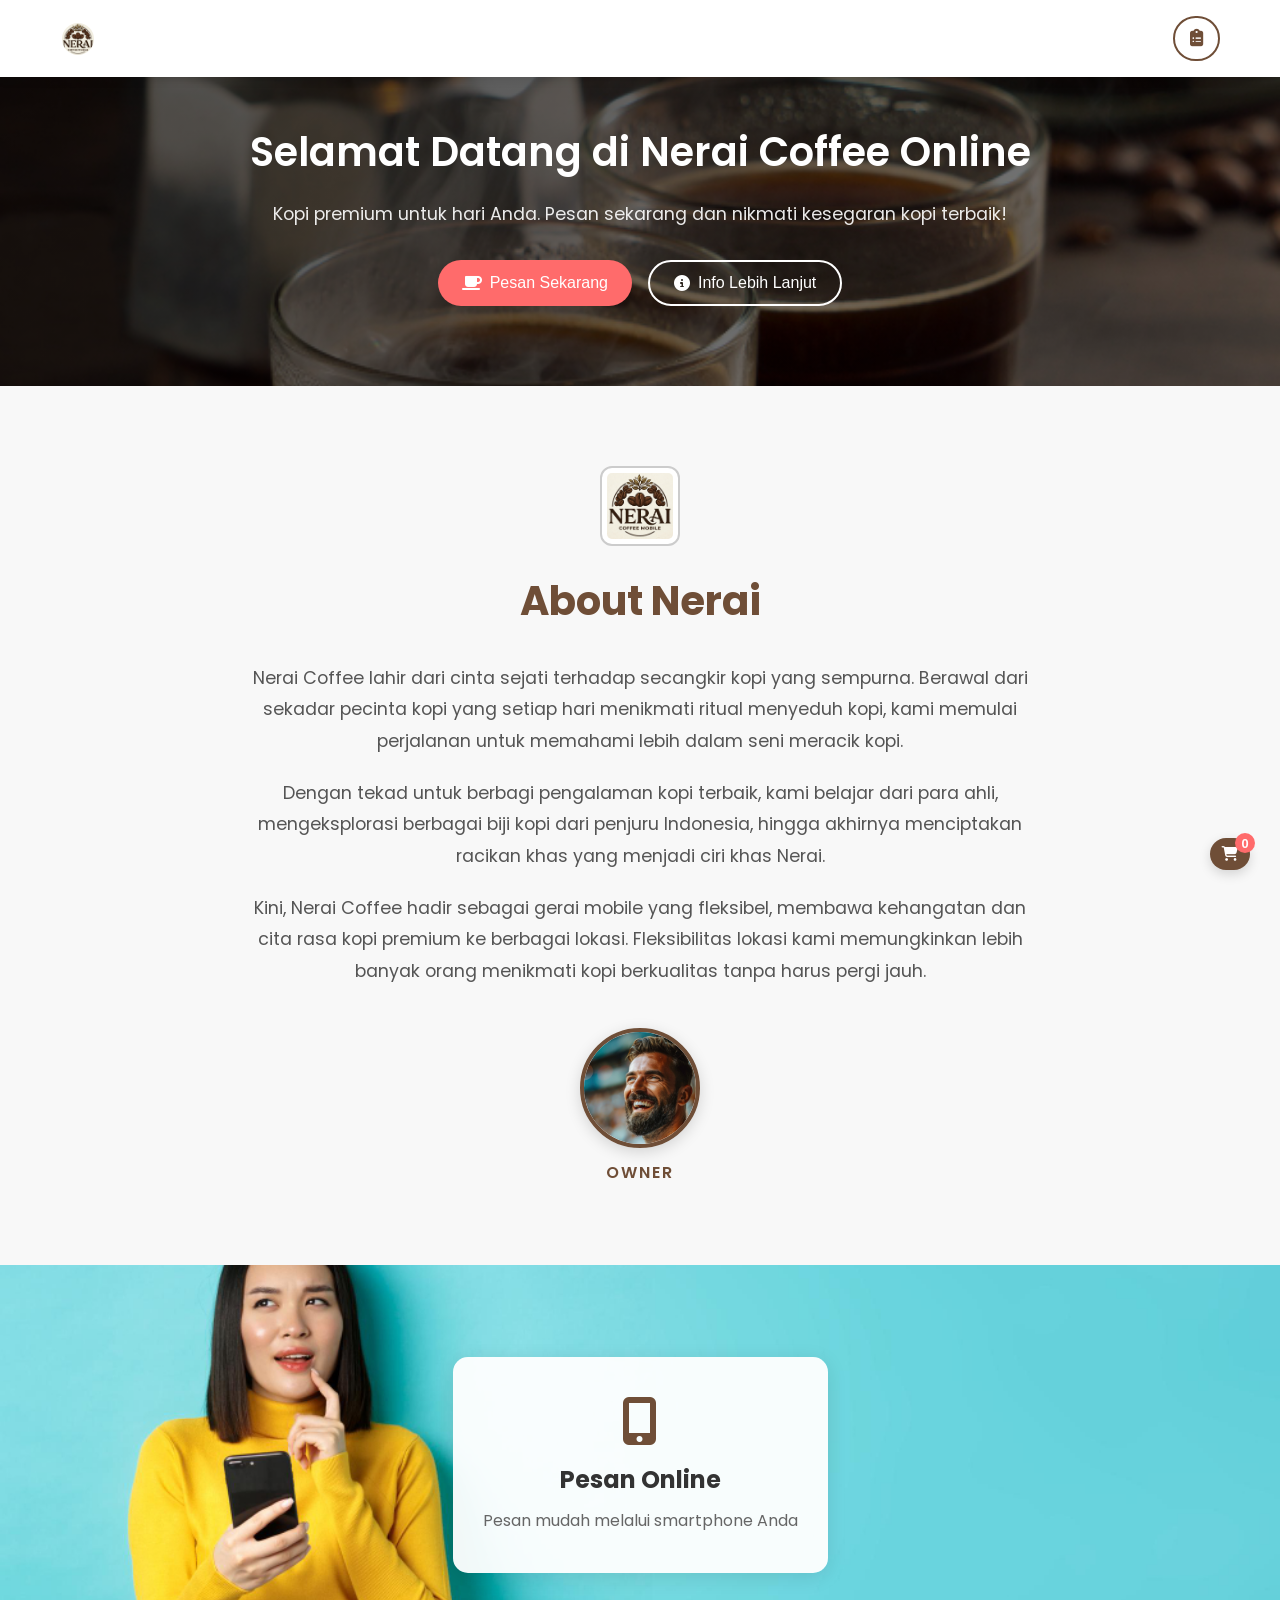
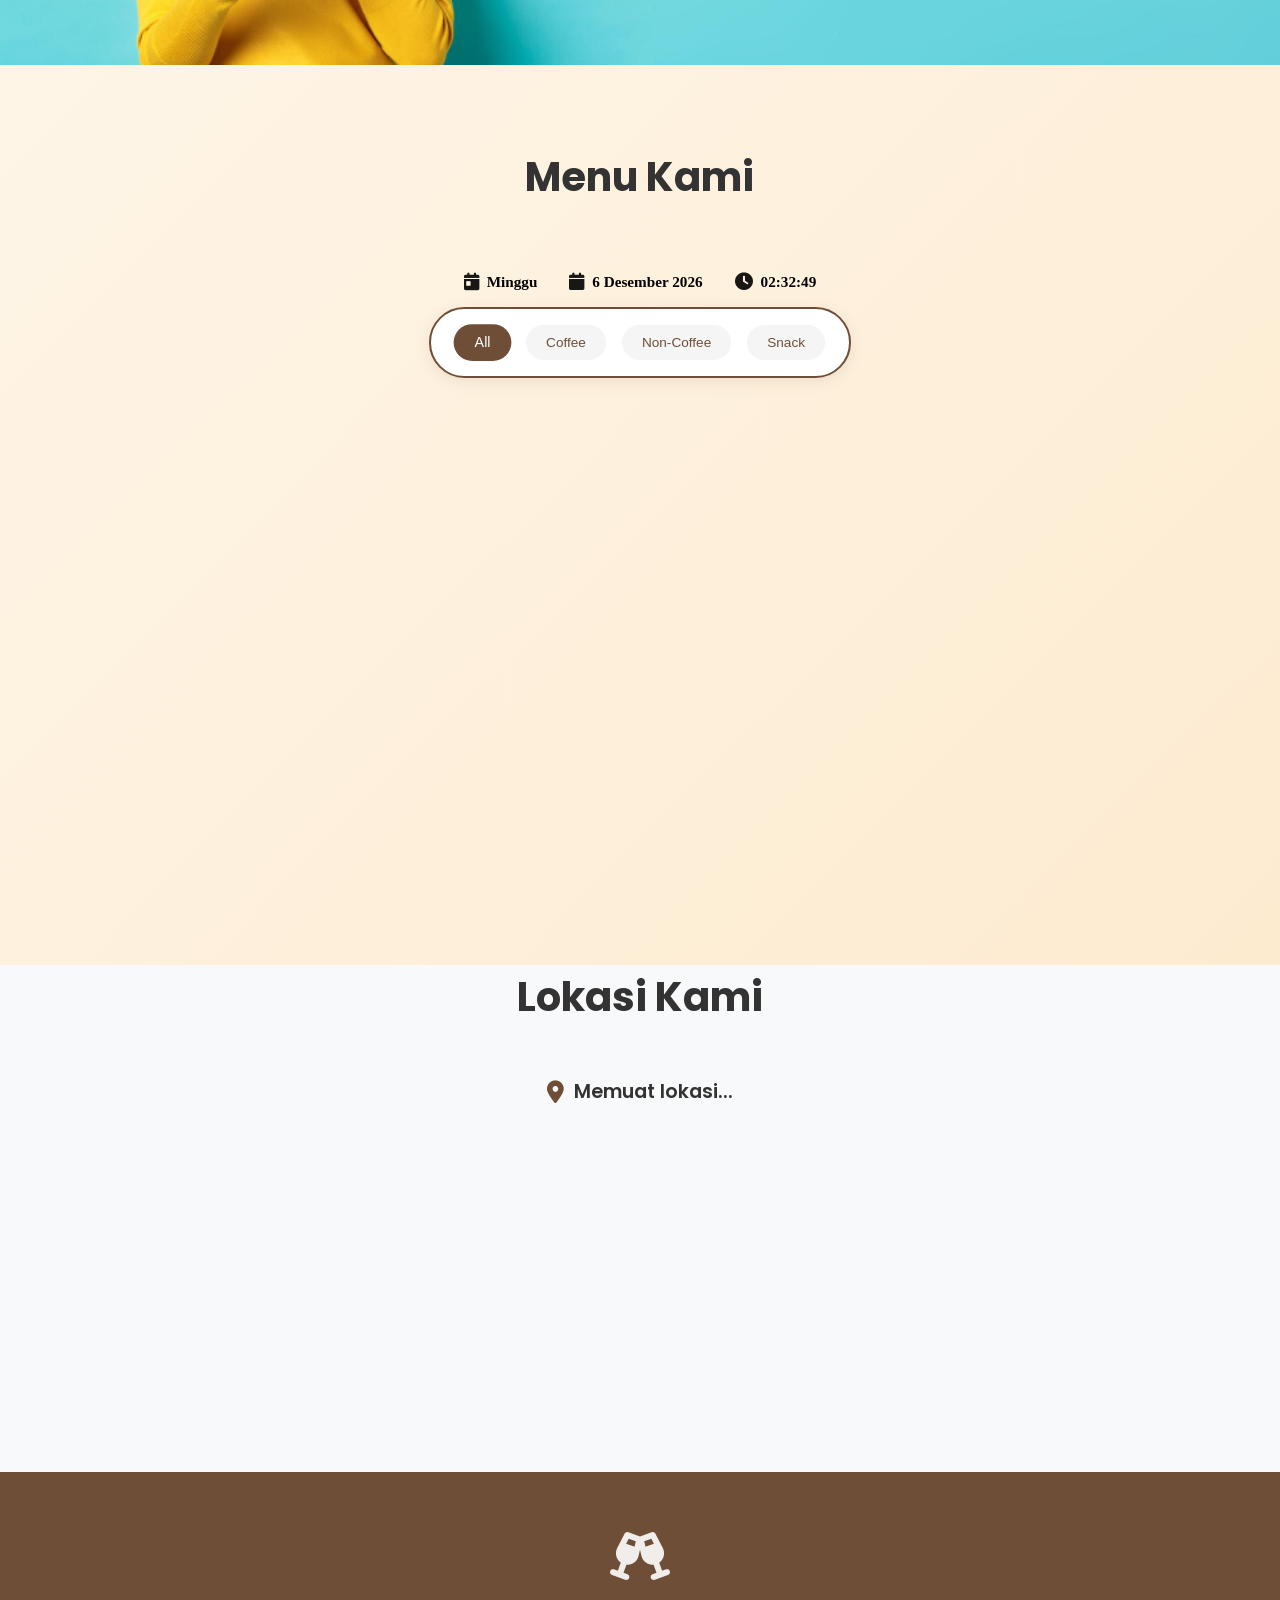
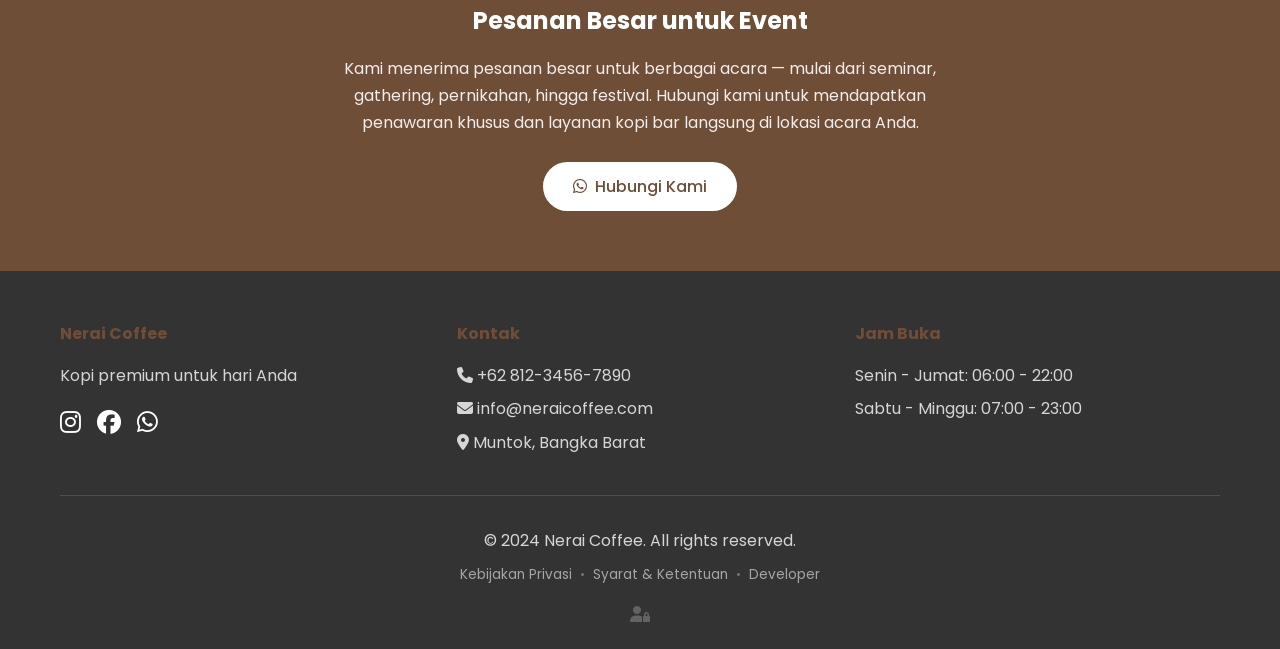
==== commit cee1073f: "Add files via upload" ====
--- a/index.html
+++ b/index.html
@@ -4,12 +4,1914 @@
     <meta charset="UTF-8">
     <meta name="viewport" content="width=device-width, initial-scale=1.0">
     <title id="pageTitle">Pesan Online & Take Away</title>
-    <link rel="stylesheet" href="styles.css">
+    
+        <!-- 🔥 PWA -->
+    <link rel="manifest" href="manifest.json">
+    <meta name="theme-color" content="#667eea">
+    <link rel="icon" href="icon-192.png">
+    <link rel="apple-touch-icon" href="icon-192.png">
+
     <link href="https://fonts.googleapis.com/css2?family=Poppins:wght@300;400;500;600;700&display=swap" rel="stylesheet">
     <link rel="stylesheet" href="https://cdnjs.cloudflare.com/ajax/libs/font-awesome/6.4.0/css/all.min.css">
     <script src="https://unpkg.com/@supabase/supabase-js@2"></script>
     <link rel="stylesheet" href="https://unpkg.com/leaflet@1.9.4/dist/leaflet.css" />
     <script src="https://unpkg.com/leaflet@1.9.4/dist/leaflet.js"></script>
+    <script src="https://cdnjs.cloudflare.com/ajax/libs/html2pdf.js/0.10.1/html2pdf.bundle.min.js"></script>
+    <style>
+* {
+    margin: 0;
+    padding: 0;
+    box-sizing: border-box;
+}
+ 
+body {
+    font-family: 'Poppins', sans-serif;
+    line-height: 1.6;
+    color: #333;
+    background-color: #f8f9fa;
+}
+ 
+.container {
+    max-width: 1200px;
+    margin: 0 auto;
+    padding: 0 20px;
+}
+ 
+/* Header */
+.header {
+    background: #fff;
+    box-shadow: 0 2px 10px rgba(0,0,0,0.1);
+    position: fixed;
+    top: 0;
+    width: 100%;
+    z-index: 1000;
+}
+ 
+.nav-wrapper {
+    display: flex;
+    justify-content: space-between;
+    align-items: center;
+    padding: 1rem 0;
+}
+ 
+.logo {
+    display: flex;
+    align-items: center;
+    font-size: 1.5rem;
+    font-weight: 600;
+    color: #6f4e37;
+}
+ 
+.logo-img {
+    width: 36px;
+    height: 36px;
+    margin-right: 10px;
+    object-fit: contain;
+    border-radius: 50%;
+    padding: 2px;
+    background: white;
+}
+ 
+.orders-btn {
+    background: transparent;
+    color: #6f4e37;
+    border: 2px solid #6f4e37;
+    padding: 10px 15px;
+    border-radius: 50px;
+    cursor: pointer;
+    font-size: 1.1rem;
+    transition: all 0.3s ease;
+}
+ 
+.orders-btn:hover {
+    background: #6f4e37;
+    color: white;
+}
+ 
+.cart-btn {
+    background: #6f4e37;
+    color: white;
+    border: none;
+    padding: 8px 12px;
+    border-radius: 50px;
+    cursor: pointer;
+    position: fixed;
+    bottom: 30px;
+    right: 30px;
+    font-size: 0.9rem;
+    z-index: 999;
+    box-shadow: 0 4px 12px rgba(0, 0, 0, 0.15);
+}
+ 
+.cart-count {
+    position: absolute;
+    top: -5px;
+    right: -5px;
+    background: #ff6b6b;
+    color: white;
+    border-radius: 50%;
+    width: 20px;
+    height: 20px;
+    display: flex;
+    align-items: center;
+    justify-content: center;
+    font-size: 0.8rem;
+    font-weight: bold;
+}
+ 
+/* Hero Section */
+.hero {
+    background: linear-gradient(135deg, rgba(0, 0, 0, 0.7) 0%, rgba(0, 0, 0, 0.5) 100%), url('bg hero.jpg');
+    background-size: cover;
+    background-position: center;
+    background-repeat: no-repeat;
+    color: white;
+    padding: 120px 0 80px;
+    text-align: center;
+}
+ 
+.hero-content h1 {
+    font-size: 2.5rem;
+    margin-bottom: 1rem;
+    font-weight: 600;
+}
+ 
+.hero-content p {
+    font-size: 1.1rem;
+    margin-bottom: 2rem;
+    opacity: 0.9;
+}
+ 
+.hero-buttons {
+    display: flex;
+    gap: 1rem;
+    justify-content: center;
+    flex-wrap: wrap;
+}
+ 
+.btn {
+    padding: 12px 24px;
+    border: none;
+    border-radius: 50px;
+    cursor: pointer;
+    font-size: 1rem;
+    font-weight: 500;
+    transition: all 0.3s ease;
+    text-decoration: none;
+    display: inline-flex;
+    align-items: center;
+    gap: 8px;
+}
+ 
+.btn-primary {
+    background: #ff6b6b;
+    color: white;
+}
+ 
+.btn-primary:hover {
+    background: #ff5252;
+    transform: translateY(-2px);
+}
+ 
+.btn-outline {
+    background: transparent;
+    color: white;
+    border: 2px solid white;
+}
+ 
+.btn-outline:hover {
+    background: white;
+    color: #6f4e37;
+}
+ 
+/* About Section */
+.about {
+    padding: 80px 0;
+    background: #f8f8f8;
+}
+ 
+.about-content {
+    max-width: 800px;
+    margin: 0 auto;
+    text-align: center;
+}
+ 
+.about-logo {
+    width: 80px;
+    height: 80px;
+    object-fit: contain;
+    margin-bottom: 15px;
+    border: 2px solid #ccc;
+    border-radius: 12px;
+    padding: 5px;
+    background: white;
+}
+ 
+.about-content .section-title {
+    color: #6f4e37;
+    margin-bottom: 30px;
+}
+ 
+.about-text {
+    line-height: 1.8;
+    color: #555;
+}
+ 
+.about-text p {
+    margin-bottom: 20px;
+    font-size: 1.1rem;
+}
+ 
+.about-text p:last-child {
+    margin-bottom: 0;
+}
+ 
+.about-owner {
+    display: flex;
+    flex-direction: column;
+    align-items: center;
+    margin-top: 40px;
+}
+ 
+.owner-photo {
+    width: 120px;
+    height: 120px;
+    border-radius: 50%;
+    overflow: hidden;
+    border: 4px solid #6f4e37;
+    box-shadow: 0 4px 15px rgba(0, 0, 0, 0.15);
+}
+ 
+.owner-photo img {
+    width: 100%;
+    height: 100%;
+    object-fit: cover;
+}
+ 
+.owner-label {
+    margin-top: 12px;
+    font-size: 1rem;
+    font-weight: 600;
+    color: #6f4e37;
+    text-transform: uppercase;
+    letter-spacing: 2px;
+}
+ 
+/* Location Section */
+.location {
+    padding: 80px 0;
+    background: white;
+}
+ 
+.location .section-title {
+    color: #6f4e37;
+    margin-bottom: 30px;
+    text-align: center;
+}
+ 
+.location-content {
+    max-width: 600px;
+    margin: 0 auto;
+}
+ 
+.location-map {
+    margin-bottom: 20px;
+    border-radius: 15px;
+    overflow: hidden;
+    box-shadow: 0 4px 15px rgba(0, 0, 0, 0.1);
+}
+ 
+.location-map iframe {
+    display: block;
+    border-radius: 15px;
+}
+ 
+.location-info {
+    text-align: center;
+}
+ 
+.location-name {
+    display: flex;
+    align-items: center;
+    justify-content: center;
+    gap: 10px;
+    font-size: 1.2rem;
+    font-weight: 600;
+    color: #333;
+    margin-bottom: 8px;
+}
+ 
+.location-name i {
+    color: #6f4e37;
+    font-size: 1.4rem;
+}
+ 
+.location-address {
+    color: #666;
+    font-size: 0.95rem;
+    line-height: 1.6;
+}
+ 
+/* Catering Section */
+.catering {
+    padding: 60px 0;
+    background: #6f4e37;
+}
+ 
+.catering-content {
+    max-width: 600px;
+    margin: 0 auto;
+    text-align: center;
+    color: white;
+}
+ 
+.catering-icon {
+    margin-bottom: 20px;
+}
+ 
+.catering-icon i {
+    font-size: 3rem;
+    color: rgba(255, 255, 255, 0.9);
+}
+ 
+.catering-content h3 {
+    font-size: 1.5rem;
+    margin-bottom: 15px;
+    color: white;
+}
+ 
+.catering-content p {
+    font-size: 1rem;
+    line-height: 1.7;
+    color: rgba(255, 255, 255, 0.9);
+    margin-bottom: 25px;
+}
+ 
+.catering-content .btn-primary {
+    background: white;
+    color: #6f4e37;
+    border: none;
+    padding: 12px 30px;
+    font-size: 1rem;
+}
+ 
+.catering-content .btn-primary:hover {
+    background: #f0e6dc;
+}
+ 
+/* Features Section */
+.features {
+    padding: 80px 0;
+    background-size: cover;
+    background-position: center;
+    background-repeat: no-repeat;
+    transition: background-image 0.5s ease;
+    min-height: 400px;
+    display: flex;
+    align-items: center;
+}
+ 
+.feature-text-container {
+    max-width: 500px;
+    margin: 0 auto;
+    text-align: center;
+}
+ 
+.feature-text {
+    background: rgba(255, 255, 255, 0.95);
+    padding: 40px 30px;
+    border-radius: 15px;
+    box-shadow: 0 4px 20px rgba(0, 0, 0, 0.1);
+    transition: all 0.5s ease;
+}
+ 
+.feature-text i {
+    font-size: 3rem;
+    color: #6f4e37;
+    margin-bottom: 1rem;
+}
+ 
+.feature-text h3 {
+    font-size: 1.5rem;
+    margin-bottom: 0.5rem;
+    color: #333;
+}
+ 
+.feature-text p {
+    color: #666;
+    line-height: 1.6;
+}
+ 
+.features-grid {
+    display: grid;
+    grid-template-columns: repeat(auto-fit, minmax(250px, 1fr));
+    gap: 2rem;
+    margin-top: 3rem;
+}
+ 
+.feature-card {
+    text-align: center;
+    padding: 2rem;
+    background: #f8f8f8;
+    border-radius: 10px;
+    transition: transform 0.3s ease;
+    background-size: cover;
+    background-position: center;
+    background-repeat: no-repeat;
+    position: relative;
+    height: 100%;
+    display: flex;
+    align-items: center;
+    justify-content: center;
+}
+ 
+.carousel-slide .feature-card {
+    border-radius: 15px;
+    background-attachment: scroll;
+}
+ 
+.feature-card-overlay {
+    background: rgba(0, 0, 0, 0.5);
+    padding: 2rem;
+    border-radius: 10px;
+    width: 100%;
+    height: 100%;
+    display: flex;
+    flex-direction: column;
+    align-items: center;
+    justify-content: center;
+}
+ 
+.carousel-slide .feature-card-overlay {
+    background: rgba(0, 0, 0, 0.6);
+    border-radius: 0;
+}
+ 
+.feature-card:hover {
+    transform: translateY(-5px);
+}
+ 
+.feature-card i {
+    font-size: 3rem;
+    color: #6f4e37;
+    margin-bottom: 1rem;
+}
+ 
+.carousel-slide .feature-card i {
+    color: #fff;
+    font-size: 3.5rem;
+}
+ 
+.feature-card h3 {
+    font-size: 1.3rem;
+    margin-bottom: 0.5rem;
+    color: #333;
+}
+ 
+.feature-card p {
+    color: #666;
+}
+ 
+/* Menu Section */
+.menu {
+    padding: 80px 0 0;
+    background: linear-gradient(135deg, #fef5e7 0%, #fdebd0 100%);
+    height: 100vh;
+    display: flex;
+    flex-direction: column;
+}
+ 
+.menu-container {
+    flex: 1;
+    overflow-y: auto;
+    padding: 0 20px 40px;
+    scrollbar-width: thin;
+    scrollbar-color: #6f4e37 #fdebd0;
+}
+ 
+/* Custom scrollbar untuk webkit browsers */
+.menu-container::-webkit-scrollbar {
+    width: 8px;
+}
+ 
+.menu-container::-webkit-scrollbar-track {
+    background: #fdebd0;
+    border-radius: 4px;
+}
+ 
+.menu-container::-webkit-scrollbar-thumb {
+    background: #6f4e37;
+    border-radius: 4px;
+}
+ 
+.menu-container::-webkit-scrollbar-thumb:hover {
+    background: #5d4037;
+}
+ 
+.section-title {
+    text-align: center;
+    font-size: 2.5rem;
+    margin-bottom: 3rem;
+    color: #333;
+}
+ 
+.menu-categories {
+    display: flex;
+    justify-content: center;
+    gap: 1rem;
+    margin-bottom: 3rem;
+    flex-wrap: wrap;
+    background: white;
+    padding: 1rem 1.5rem;
+    border-radius: 50px;
+    border: 2px solid #6f4e37;
+    box-shadow: 0 4px 15px rgba(111, 78, 55, 0.1);
+}
+ 
+.category-btn {
+    padding: 10px 20px;
+    border: none;
+    background: #f5f5f5;
+    color: #6f4e37;
+    border-radius: 50px;
+    cursor: pointer;
+    transition: all 0.3s ease;
+    font-weight: 500;
+    font-size: 0.85rem;
+    white-space: nowrap;
+}
+ 
+.category-btn.active,
+.category-btn:hover {
+    background: #6f4e37;
+    color: white;
+    transform: scale(1.05);
+}
+ 
+.menu-grid {
+    display: grid;
+    grid-template-columns: repeat(auto-fit, minmax(300px, 1fr));
+    gap: 2rem;
+}
+ 
+.menu-item {
+    background: white;
+    border-radius: 10px;
+    overflow: hidden;
+    box-shadow: 0 5px 15px rgba(0,0,0,0.1);
+    transition: transform 0.3s ease;
+}
+ 
+.menu-item:hover {
+    transform: translateY(-5px);
+}
+ 
+.menu-item-image {
+    width: 100%;
+    height: 200px;
+    object-fit: cover;
+}
+ 
+.menu-item-content {
+    padding: 1.5rem;
+}
+ 
+.menu-item-title {
+    font-size: 1.2rem;
+    font-weight: 600;
+    margin-bottom: 1rem;
+    color: #333;
+    text-align: center;
+}
+ 
+.menu-item-price {
+    font-size: 1.3rem;
+    font-weight: 600;
+    color: #6f4e37;
+    text-align: center;
+}
+ 
+
+
+
+/* Cart Backdrop Overlay */
+.cart-backdrop {
+    position: fixed;
+    top: 0;
+    left: 0;
+    width: 100%;
+    height: 100%;
+    background: rgba(0, 0, 0, 0.3);
+    backdrop-filter: blur(4px);
+    z-index: 1000;
+    display: none;
+    animation: fadeInBackdrop 0.35s cubic-bezier(0.34, 1.56, 0.64, 1) forwards;
+}
+
+.cart-backdrop.active {
+    display: block;
+}
+
+.cart-backdrop.closing {
+    animation: fadeOutBackdrop 0.25s cubic-bezier(0.25, 0.46, 0.45, 0.94) forwards;
+}
+
+@keyframes fadeInBackdrop {
+    from {
+        opacity: 0;
+        backdrop-filter: blur(0px);
+    }
+    to {
+        opacity: 1;
+        backdrop-filter: blur(4px);
+    }
+}
+
+@keyframes fadeOutBackdrop {
+    from {
+        opacity: 1;
+        backdrop-filter: blur(4px);
+    }
+    to {
+        opacity: 0;
+        backdrop-filter: blur(0px);
+    }
+}
+
+/* Cart Popover */
+.cart-sidebar {
+    position: fixed;
+    bottom: 100px;
+    right: 30px;
+    width: 380px;
+    max-height: 500px;
+    background: white;
+    border-radius: 12px;
+    box-shadow: 0 10px 40px rgba(0,0,0,0.15);
+    z-index: 1001;
+    display: none;
+    flex-direction: column;
+    overflow: hidden;
+    transform-origin: bottom right;
+}
+
+.cart-sidebar.active {
+    display: flex;
+}
+ 
+.cart-header {
+    display: flex;
+    justify-content: space-between;
+    align-items: center;
+    padding: 1.5rem;
+    border-bottom: 1px solid #eee;
+}
+ 
+.cart-header h3 {
+    font-size: 1.5rem;
+    color: #333;
+}
+ 
+.close-btn {
+    background: none;
+    border: none;
+    font-size: 1.5rem;
+    cursor: pointer;
+    color: #666;
+}
+ 
+.cart-items {
+    padding: 1rem;
+    max-height: 300px;
+    overflow-y: auto;
+    flex: 1;
+}
+ 
+.empty-cart {
+    text-align: center;
+    color: #666;
+    padding: 2rem;
+}
+ 
+.cart-item {
+    display: flex;
+    justify-content: space-between;
+    align-items: center;
+    padding: 1rem;
+    border-bottom: 1px solid #eee;
+}
+ 
+.cart-item-info {
+    flex: 1;
+}
+ 
+.cart-item-name {
+    font-weight: 600;
+    margin-bottom: 0.5rem;
+}
+ 
+.cart-item-price {
+    color: #6f4e37;
+    font-weight: 500;
+}
+ 
+.quantity-controls {
+    display: flex;
+    align-items: center;
+    gap: 0.5rem;
+}
+ 
+.quantity-btn {
+    background: #f0f0f0;
+    border: none;
+    width: 25px;
+    height: 25px;
+    border-radius: 50%;
+    cursor: pointer;
+    font-size: 0.8rem;
+}
+ 
+.cart-qty-btn {
+    background: #6f4e37;
+    color: #fff;
+    border: none;
+    width: 28px;
+    height: 28px;
+    border-radius: 50%;
+    cursor: pointer;
+    font-size: 1rem;
+    font-weight: 700;
+    line-height: 1;
+    display: inline-flex;
+    align-items: center;
+    justify-content: center;
+    transition: background 0.2s, transform 0.1s;
+    flex-shrink: 0;
+}
+ 
+.cart-qty-btn:hover {
+    background: #5d4037;
+    transform: scale(1.12);
+}
+ 
+.cart-qty-btn:active {
+    transform: scale(0.95);
+}
+ 
+.cart-delete-btn {
+    background: transparent;
+    border: none;
+    color: #ccc;
+    cursor: pointer;
+    font-size: 0.85rem;
+    padding: 4px 6px;
+    border-radius: 50%;
+    transition: color 0.2s, background 0.2s, transform 0.1s;
+    display: inline-flex;
+    align-items: center;
+    justify-content: center;
+    margin-left: 2px;
+    flex-shrink: 0;
+}
+ 
+.cart-delete-btn:hover {
+    color: #ef4444;
+    background: #fff0f0;
+    transform: scale(1.15);
+}
+ 
+.cart-delete-btn:active {
+    transform: scale(0.92);
+}
+ 
+.quantity {
+    font-weight: 600;
+    min-width: 20px;
+    text-align: center;
+}
+ 
+.cart-footer {
+    padding: 1rem;
+    border-top: 1px solid #eee;
+    background: white;
+}
+ 
+.cart-total {
+    display: flex;
+    justify-content: space-between;
+    align-items: center;
+    margin-bottom: 1rem;
+    font-size: 1.2rem;
+    font-weight: 600;
+}
+ 
+/* Modal */
+.modal {
+    display: none;
+    position: fixed;
+    top: 0;
+    left: 0;
+    width: 100%;
+    height: 100%;
+    background: rgba(0,0,0,0);
+    z-index: 1002;
+    justify-content: center;
+    align-items: center;
+    opacity: 0;
+    transition: all 0.3s ease;
+}
+ 
+.modal.active {
+    display: flex;
+    opacity: 1;
+    background: rgba(0,0,0,0.5);
+}
+ 
+.modal-content {
+    background: white;
+    border-radius: 10px;
+    max-width: 500px;
+    width: 90%;
+    max-height: 90vh;
+    overflow-y: auto;
+    transform: scale(0.3) rotate(5deg) translateY(100px);
+    opacity: 0;
+    transition: all 0.4s cubic-bezier(0.34, 1.56, 0.64, 1);
+}
+ 
+.modal.active .modal-content {
+    transform: scale(1) rotate(0deg) translateY(0);
+    opacity: 1;
+}
+ 
+/* Menu Modal Styling */
+.menu-modal-content {
+    max-width: 500px;
+    width: 90%;
+    max-height: 90vh;
+    box-shadow: 0 20px 60px rgba(0,0,0,0.3);
+}
+ 
+.menu-detail {
+    display: flex;
+    flex-direction: column;
+    gap: 1.5rem;
+}
+ 
+.menu-modal-image {
+    width: 100%;
+    height: 250px;
+    object-fit: cover;
+    border-radius: 10px;
+}
+ 
+.menu-modal-info {
+    text-align: center;
+}
+ 
+.menu-modal-info h4 {
+    font-size: 1.5rem;
+    margin-bottom: 1rem;
+    color: #333;
+}
+ 
+.menu-modal-description {
+    color: #666;
+    margin-bottom: 1.5rem;
+    line-height: 1.6;
+}
+ 
+.menu-modal-price {
+    font-size: 1.5rem;
+    font-weight: 600;
+    color: #6f4e37;
+    margin-bottom: 2rem;
+}
+ 
+.menu-modal-actions {
+    display: flex;
+    flex-direction: column;
+    gap: 1rem;
+    align-items: center;
+    justify-content: center;
+}
+ 
+.quantity-selector {
+    display: flex;
+    align-items: center;
+    justify-content: center;
+    gap: 1rem;
+}
+ 
+.quantity-btn {
+    background: #6f4e37;
+    color: white;
+    border: none;
+    width: 40px;
+    height: 40px;
+    border-radius: 50%;
+    cursor: pointer;
+    font-size: 1.2rem;
+    transition: all 0.3s ease;
+}
+ 
+.quantity-btn:hover {
+    background: #5d4037;
+}
+ 
+#modalQuantity {
+    font-size: 1.2rem;
+    font-weight: 600;
+    min-width: 30px;
+    text-align: center;
+}
+ 
+.add-to-cart-modal-btn {
+    padding: 12px 24px;
+    font-size: 0.9rem;
+    border-radius: 50px;
+    min-width: 200px;
+    text-align: center;
+    white-space: nowrap;
+    display: inline-flex;
+    align-items: center;
+    justify-content: center;
+    gap: 8px;
+}
+ 
+/* Clickable menu items */
+.menu-item {
+    cursor: pointer;
+    transition: transform 0.3s ease;
+}
+ 
+.menu-item:hover {
+    transform: translateY(-5px);
+    box-shadow: 0 8px 25px rgba(0,0,0,0.15);
+}
+ 
+.modal.active {
+    display: flex;
+}
+ 
+.modal-header {
+    display: flex;
+    justify-content: space-between;
+    align-items: center;
+    padding: 1.5rem;
+    border-bottom: 1px solid #eee;
+}
+ 
+.modal-body {
+    padding: 1.5rem;
+}
+ 
+.form-group {
+    margin-bottom: 1.5rem;
+}
+ 
+.form-group label {
+    display: block;
+    margin-bottom: 0.5rem;
+    font-weight: 500;
+    color: #333;
+}
+ 
+.form-group input,
+.form-group select,
+.form-group textarea {
+    width: 100%;
+    padding: 10px;
+    border: 1px solid #ddd;
+    border-radius: 5px;
+    font-size: 1rem;
+}
+ 
+.form-group textarea {
+    resize: vertical;
+}
+ 
+.order-summary {
+    background: #f8f9fa;
+    padding: 1rem;
+    border-radius: 5px;
+    margin-bottom: 1.5rem;
+}
+ 
+/* Footer */
+.footer {
+    background: #333;
+    color: white;
+    padding: 50px 0 20px;
+}
+ 
+.footer-content {
+    display: grid;
+    grid-template-columns: repeat(auto-fit, minmax(250px, 1fr));
+    gap: 2rem;
+    margin-bottom: 2rem;
+}
+ 
+.footer-section h4 {
+    margin-bottom: 1rem;
+    color: #6f4e37;
+}
+ 
+.footer-section p {
+    margin-bottom: 0.5rem;
+    opacity: 0.8;
+}
+ 
+.social-links {
+    display: flex;
+    gap: 1rem;
+    margin-top: 1rem;
+}
+ 
+.social-links a {
+    color: white;
+    font-size: 1.5rem;
+    transition: color 0.3s ease;
+}
+ 
+.social-links a:hover {
+    color: #6f4e37;
+}
+ 
+.footer-bottom {
+    text-align: center;
+    padding-top: 2rem;
+    border-top: 1px solid #555;
+    opacity: 0.8;
+}
+ 
+.footer-links {
+    display: flex;
+    justify-content: center;
+    align-items: center;
+    gap: 8px;
+    margin-top: 10px;
+    flex-wrap: wrap;
+}
+ 
+.footer-links a {
+    color: rgba(255, 255, 255, 0.7);
+    text-decoration: none;
+    font-size: 0.85rem;
+    transition: color 0.3s ease;
+}
+ 
+.footer-links a:hover {
+    color: white;
+}
+ 
+.footer-links span {
+    color: rgba(255, 255, 255, 0.4);
+    font-size: 0.8rem;
+}
+ 
+.footer-login-btn {
+    background: transparent;
+    border: none;
+    color: rgba(255, 255, 255, 0.3);
+    font-size: 1rem;
+    cursor: pointer;
+    padding: 5px;
+    transition: color 0.3s ease;
+    margin-top: 15px;
+}
+ 
+.footer-login-btn:hover {
+    color: rgba(255, 255, 255, 0.7);
+}
+ 
+/* Login Modal */
+.login-modal {
+    display: none;
+    position: fixed;
+    top: 0;
+    left: 0;
+    width: 100%;
+    height: 100%;
+    background: rgba(0, 0, 0, 0.6);
+    z-index: 2000;
+    justify-content: center;
+    align-items: center;
+}
+ 
+.login-modal.active {
+    display: flex;
+}
+ 
+.login-modal-content {
+    background: white;
+    border-radius: 15px;
+    padding: 2rem;
+    max-width: 400px;
+    width: 90%;
+    position: relative;
+    box-shadow: 0 10px 40px rgba(0, 0, 0, 0.2);
+}
+ 
+.login-close-btn {
+    position: absolute;
+    top: 15px;
+    right: 15px;
+    background: transparent;
+    border: none;
+    font-size: 1.2rem;
+    color: #999;
+    cursor: pointer;
+}
+ 
+.login-close-btn:hover {
+    color: #333;
+}
+ 
+.login-header {
+    text-align: center;
+    margin-bottom: 1.5rem;
+}
+ 
+.login-header i {
+    font-size: 2.5rem;
+    color: #6f4e37;
+    margin-bottom: 0.5rem;
+}
+ 
+.login-header h3 {
+    font-size: 1.5rem;
+    color: #333;
+}
+ 
+.login-form .form-group {
+    margin-bottom: 1rem;
+}
+ 
+.login-form label {
+    display: block;
+    margin-bottom: 0.5rem;
+    color: #555;
+    font-weight: 500;
+}
+ 
+.login-form input {
+    width: 100%;
+    padding: 12px 15px;
+    border: 2px solid #e0e0e0;
+    border-radius: 8px;
+    font-size: 1rem;
+    transition: border-color 0.3s ease;
+}
+ 
+.login-form input:focus {
+    outline: none;
+    border-color: #6f4e37;
+}
+ 
+.password-input-wrapper {
+    position: relative;
+    display: flex;
+    align-items: center;
+}
+ 
+.password-input-wrapper input {
+    width: 100%;
+    padding-right: 45px;
+}
+ 
+.toggle-password-btn {
+    position: absolute;
+    right: 12px;
+    background: transparent;
+    border: none;
+    color: #999;
+    cursor: pointer;
+    font-size: 1.1rem;
+    padding: 5px;
+    transition: color 0.3s ease;
+}
+ 
+.toggle-password-btn:hover {
+    color: #6f4e37;
+}
+ 
+.btn-full {
+    width: 100%;
+}
+ 
+.login-form .btn-full {
+    margin-top: 1rem;
+}
+ 
+.login-btn-wrapper {
+    text-align: center;
+    margin-top: 1.5rem;
+}
+ 
+.login-btn-wrapper .btn-primary {
+    padding: 12px 40px;
+    min-width: 150px;
+}
+ 
+/* Orders Modal */
+.orders-modal {
+    display: none;
+    position: fixed;
+    top: 0;
+    left: 0;
+    width: 100%;
+    height: 100%;
+    background: rgba(0, 0, 0, 0.6);
+    z-index: 2000;
+    justify-content: center;
+    align-items: center;
+}
+ 
+.orders-modal.active {
+    display: flex;
+}
+ 
+.orders-modal-content {
+    background: white;
+    border-radius: 15px;
+    padding: 2rem;
+    max-width: 400px;
+    width: 90%;
+    position: relative;
+    box-shadow: 0 10px 40px rgba(0, 0, 0, 0.2);
+}
+ 
+.orders-close-btn {
+    position: absolute;
+    top: 15px;
+    right: 15px;
+    background: transparent;
+    border: none;
+    font-size: 1.2rem;
+    color: #999;
+    cursor: pointer;
+}
+ 
+.orders-close-btn:hover {
+    color: #333;
+}
+ 
+.orders-header {
+    text-align: center;
+    margin-bottom: 1.5rem;
+}
+ 
+.orders-header i {
+    font-size: 2.5rem;
+    color: #6f4e37;
+    margin-bottom: 0.5rem;
+}
+ 
+.orders-header h3 {
+    font-size: 1.5rem;
+    color: #333;
+}
+ 
+.orders-form .form-group {
+    margin-bottom: 1rem;
+}
+ 
+.orders-form label {
+    display: block;
+    margin-bottom: 0.5rem;
+    color: #555;
+    font-weight: 500;
+}
+ 
+.orders-form input {
+    width: 100%;
+    padding: 12px 15px;
+    border: 2px solid #e0e0e0;
+    border-radius: 8px;
+    font-size: 1rem;
+    transition: border-color 0.3s ease;
+}
+ 
+.orders-form input:focus {
+    outline: none;
+    border-color: #6f4e37;
+}
+ 
+.orders-btn-wrapper {
+    text-align: center;
+    margin-top: 1.5rem;
+}
+ 
+.orders-btn-wrapper .btn-primary {
+    padding: 12px 40px;
+    min-width: 150px;
+}
+ 
+/* Checkout Modal */
+.checkout-modal {
+    display: none;
+    position: fixed;
+    top: 0;
+    left: 0;
+    width: 100%;
+    height: 100%;
+    background: rgba(0, 0, 0, 0.6);
+    z-index: 2000;
+    justify-content: center;
+    align-items: center;
+}
+ 
+.checkout-modal.active {
+    display: flex;
+}
+ 
+.checkout-modal-content {
+    background: white;
+    border-radius: 15px;
+    padding: 2rem;
+    max-width: 450px;
+    width: 90%;
+    max-height: 90vh;
+    overflow-y: auto;
+    position: relative;
+    box-shadow: 0 10px 40px rgba(0, 0, 0, 0.2);
+}
+ 
+.checkout-close-btn {
+    position: absolute;
+    top: 15px;
+    right: 15px;
+    background: transparent;
+    border: none;
+    font-size: 1.2rem;
+    color: #999;
+    cursor: pointer;
+}
+ 
+.checkout-close-btn:hover {
+    color: #333;
+}
+ 
+.checkout-header {
+    text-align: center;
+    margin-bottom: 1.5rem;
+}
+ 
+.checkout-header i {
+    font-size: 2.5rem;
+    color: #6f4e37;
+    margin-bottom: 0.5rem;
+}
+ 
+.checkout-header h3 {
+    font-size: 1.5rem;
+    color: #333;
+}
+ 
+.checkout-form .form-group {
+    margin-bottom: 1rem;
+}
+ 
+.checkout-form label {
+    display: block;
+    margin-bottom: 0.5rem;
+    color: #555;
+    font-weight: 500;
+}
+ 
+.checkout-form input,
+.checkout-form textarea {
+    width: 100%;
+    padding: 12px 15px;
+    border: 2px solid #e0e0e0;
+    border-radius: 8px;
+    font-size: 1rem;
+    font-family: inherit;
+    transition: border-color 0.3s ease;
+    resize: vertical;
+}
+ 
+.checkout-form input:focus,
+.checkout-form textarea:focus {
+    outline: none;
+    border-color: #6f4e37;
+}
+ 
+.checkout-form input[readonly] {
+    background: #f5f5f5;
+    cursor: not-allowed;
+}
+ 
+.checkout-btn-wrapper {
+    text-align: center;
+    margin-top: 1.5rem;
+}
+ 
+.checkout-btn-wrapper .btn-primary {
+    padding: 12px 40px;
+    min-width: 180px;
+}
+ 
+/* Order Summary Table */
+.order-summary-section {
+    margin: 1.5rem 0;
+    padding: 1rem;
+    background: #f9f9f9;
+    border-radius: 10px;
+}
+ 
+.order-summary-section h4 {
+    margin-bottom: 1rem;
+    color: #333;
+    font-size: 1.1rem;
+}
+ 
+.order-summary-table-wrapper {
+    overflow-x: auto;
+    width: 100%;
+}
+ 
+.order-summary-table {
+    width: 100%;
+    min-width: 600px;
+    border-collapse: collapse;
+    font-size: 0.9rem;
+}
+ 
+.order-summary-table th,
+.order-summary-table td {
+    padding: 10px 8px;
+    text-align: left;
+    border-bottom: 1px solid #e0e0e0;
+}
+ 
+.order-summary-table th {
+    background: #6f4e37;
+    color: white;
+    font-weight: 600;
+}
+ 
+.order-summary-table th:first-child {
+    border-radius: 8px 0 0 0;
+}
+ 
+.order-summary-table th:last-child {
+    border-radius: 0 8px 0 0;
+}
+ 
+.order-summary-table td {
+    color: #555;
+}
+ 
+.order-summary-table .total-row td {
+    border-bottom: none;
+    padding-top: 15px;
+    font-size: 1rem;
+}
+ 
+.order-summary-table .total-row td:last-child {
+    color: #6f4e37;
+}
+ 
+/* Payment Section */
+.payment-section {
+    margin: 1.5rem 0;
+    padding: 1rem;
+    background: #f9f9f9;
+    border-radius: 10px;
+}
+ 
+.payment-section .form-group {
+    margin-bottom: 1rem;
+}
+ 
+.payment-section select {
+    width: 100%;
+    padding: 12px 15px;
+    border: 2px solid #e0e0e0;
+    border-radius: 8px;
+    font-size: 1rem;
+    font-family: inherit;
+    background: white;
+    cursor: pointer;
+    transition: border-color 0.3s ease;
+}
+ 
+.payment-section select:focus {
+    outline: none;
+    border-color: #6f4e37;
+}
+ 
+.payment-details-box {
+    display: none;
+    padding: 1rem;
+    background: white;
+    border-radius: 8px;
+    border: 2px solid #6f4e37;
+    margin-top: 0.5rem;
+}
+ 
+.payment-details-box.active {
+    display: block;
+}
+ 
+.payment-details-box h5 {
+    color: #6f4e37;
+    margin-bottom: 0.5rem;
+    font-size: 0.95rem;
+}
+ 
+.payment-details-box p {
+    color: #555;
+    font-size: 0.9rem;
+    line-height: 1.6;
+    margin: 0;
+}
+ 
+.payment-details-box .upload-btn {
+    background: #6f4e37;
+    color: white;
+    border: none;
+    padding: 12px 24px;
+    border-radius: 8px;
+    font-size: 0.9rem;
+    cursor: pointer;
+    transition: background 0.3s ease;
+    display: inline-flex;
+    align-items: center;
+    gap: 8px;
+}
+ 
+.payment-details-box .upload-btn:hover {
+    background: #5a3f2d;
+}
+ 
+.payment-btn-wrapper {
+    text-align: center;
+    margin-top: 1rem;
+}
+ 
+/* Payment Proof Preview */
+.payment-proof-preview {
+    margin-top: 1rem;
+    padding: 1rem;
+    background: #f5f5f5;
+    border-radius: 8px;
+    text-align: center;
+}
+ 
+.payment-proof-preview .preview-label {
+    font-size: 0.85rem;
+    color: #666;
+    margin-bottom: 0.5rem;
+}
+ 
+.payment-proof-preview img {
+    max-width: 100%;
+    max-height: 200px;
+    border-radius: 8px;
+    box-shadow: 0 2px 8px rgba(0, 0, 0, 0.1);
+}
+ 
+.payment-proof-preview .file-name {
+    font-size: 0.8rem;
+    color: #888;
+    margin-top: 0.5rem;
+    word-break: break-all;
+}
+ 
+/* Responsive Design */
+@media (max-width: 768px) {
+    .hero-content h1 {
+        font-size: 2rem;
+    }
+    
+    .hero-buttons {
+        flex-direction: column;
+        align-items: center;
+    }
+    
+    .btn {
+        width: 200px;
+        justify-content: center;
+    }
+    
+    .cart-sidebar {
+        width: 90%;
+        max-width: 350px;
+        bottom: 80px;
+        right: 5%;
+    }
+    
+    .menu-grid {
+        grid-template-columns: repeat(2, 1fr);
+        gap: 1rem;
+    }
+    
+    .menu {
+        height: 100vh;
+        padding-top: 70px;
+    }
+    
+    .features-grid {
+        grid-template-columns: 1fr;
+    }
+    
+    .footer-content {
+        grid-template-columns: 1fr;
+        text-align: center;
+    }
+    
+    .social-links {
+        justify-content: center;
+    }
+}
+ 
+@media (max-width: 480px) {
+    .container {
+        padding: 0 15px;
+    }
+    
+    .hero {
+        padding: 100px 0 60px;
+    }
+    
+    .hero-content h1 {
+        font-size: 1.8rem;
+    }
+    
+    .section-title {
+        font-size: 2rem;
+    }
+    
+    .menu-categories {
+        gap: 0.5rem;
+        padding: 0.8rem 1rem;
+    }
+    
+    .category-btn {
+        padding: 8px 16px;
+        font-size: 0.9rem;
+    }
+    
+    .menu-item {
+        margin-bottom: 0;
+    }
+    
+    .menu-item-image {
+        height: 120px;
+    }
+    
+    .menu-item-content {
+        padding: 1rem;
+    }
+    
+    .menu-item-title {
+        font-size: 1rem;
+    }
+    
+    .menu-item-price {
+        font-size: 1.1rem;
+    }
+    
+    /* Menu Modal Mobile */
+    .menu-modal-image {
+        height: 200px;
+    }
+    
+    .menu-modal-info h4 {
+        font-size: 1.3rem;
+    }
+    
+    .menu-modal.carousel-slide {
+        height: 300px;
+    }
+    
+    .carousel-container {
+        max-width: 100%;
+    }
+    
+    .feature-card-overlay {
+        padding: 1.5rem;
+    }
+    
+    .carousel-slide .feature-card i {
+        font-size: 3rem;
+    }
+    
+    .carousel-slide .feature-card h3 {
+        font-size: 1.2rem;
+    }
+    
+    .carousel-slide .feature-card p {
+        font-size: 0.9rem;
+    }
+    
+    .quantity-btn {
+        width: 35px;
+        height: 35px;
+        font-size: 1rem;
+    }
+    
+    .add-to-cart-modal-btn {
+        font-size: 0.85rem;
+        padding: 10px 20px;
+        min-width: 180px;
+        white-space: nowrap;
+    }
+
+    /* Cart Popover Mobile */
+    .cart-sidebar {
+        width: 85%;
+        max-width: 280px;
+        bottom: 90px;
+        right: 7.5%;
+        max-height: 400px;
+    }
+
+    .cart-header h3 {
+        font-size: 1.1rem;
+    }
+
+    .cart-items {
+        max-height: 200px;
+        padding: 0.75rem;
+    }
+
+    .cart-item {
+        padding: 0.75rem;
+    }
+
+    .cart-item-name {
+        font-size: 0.85rem;
+    }
+
+    .cart-item-price {
+        font-size: 0.8rem;
+    }
+
+    .cart-total {
+        font-size: 0.9rem;
+    }
+
+    .cart-total span:last-child {
+        font-size: 0.95rem;
+    }
+
+    .btn {
+        font-size: 0.85rem;
+        padding: 8px 16px;
+    }
+}
+ 
+/* Keyframe Animations */
+@keyframes slideUp {
+    from {
+        opacity: 0;
+        transform: translateY(30px);
+    }
+    to {
+        opacity: 1;
+        transform: translateY(0);
+    }
+}
+ 
+@keyframes fadeInUp {
+    from {
+        opacity: 0;
+        transform: translateY(20px);
+    }
+    to {
+        opacity: 1;
+        transform: translateY(0);
+    }
+}
+ 
+@keyframes zoomIn {
+    from {
+        opacity: 0;
+        transform: scale(0.8);
+    }
+    to {
+        opacity: 1;
+        transform: scale(1);
+    }
+}
+ 
+@keyframes slideInDown {
+    from {
+        opacity: 0;
+        transform: translateY(-20px);
+    }
+    to {
+        opacity: 1;
+        transform: translateY(0);
+    }
+}
+ 
+@keyframes fadeIn {
+    from {
+        opacity: 0;
+    }
+    to {
+        opacity: 1;
+    }
+}
+ 
+@keyframes scaleIn {
+    from {
+        opacity: 0;
+        transform: scale(0.8);
+    }
+    to {
+        opacity: 1;
+        transform: scale(1);
+    }
+}
+ 
+@keyframes bounce {
+    0%, 20%, 53%, 80%, 100% {
+        transform: translate3d(0, 0, 0);
+    }
+    40%, 43% {
+        transform: translate3d(0, -10px, 0);
+    }
+    70% {
+        transform: translate3d(0, -5px, 0);
+    }
+    90% {
+        transform: translate3d(0, -2px, 0);
+    }
+}
+ 
+/* Enhanced hover effects */
+.quantity-btn:hover {
+    background: #5d4037;
+    transform: scale(1.1);
+    animation: bounce 0.6s ease;
+}
+ 
+.add-to-cart-modal-btn:hover {
+    transform: translateY(-2px);
+    box-shadow: 0 8px 25px rgba(111, 78, 55, 0.4);
+}
+ 
+.menu-item:hover {
+    transform: translateY(-5px) scale(1.02);
+    box-shadow: 0 15px 35px rgba(0,0,0,0.2);
+}
+
+/* Tombol Modal Detail Pesanan */
+.btn-batalkan-pesanan {
+    background: #9e9e9e;
+    color: #fff;
+    border: 2px solid #757575;
+    padding: 10px 18px;
+    border-radius: 8px;
+    cursor: pointer;
+    font-size: 0.9rem;
+    font-weight: 600;
+    font-family: 'Poppins', sans-serif;
+    display: inline-flex;
+    align-items: center;
+    justify-content: center;
+    gap: 7px;
+    transition: background 0.2s ease, border-color 0.2s ease, color 0.2s ease, transform 0.15s ease;
+}
+
+.btn-batalkan-pesanan:hover {
+    background: #e53935;
+    border-color: #b71c1c;
+    color: #fff;
+    transform: translateY(-1px);
+}
+
+.btn-cancel {
+    background: #9e9e9e;
+    color: #fff;
+    border: 2px solid #757575;
+    padding: 10px 18px;
+    border-radius: 8px;
+    cursor: pointer;
+    font-size: 0.9rem;
+    font-weight: 600;
+    font-family: 'Poppins', sans-serif;
+    display: inline-flex;
+    align-items: center;
+    justify-content: center;
+    gap: 7px;
+    transition: background 0.2s ease, border-color 0.2s ease, color 0.2s ease, transform 0.15s ease;
+}
+
+.btn-cancel:hover {
+    background: #f9a825;
+    border-color: #f57f17;
+    color: #fff;
+    transform: translateY(-1px);
+}
+
+    </style>
     <style>
         .holiday-modal {
             position: fixed;
@@ -23,11 +1925,11 @@
             align-items: center;
             z-index: 9999;
         }
-
+ 
         .holiday-modal.active {
             display: flex;
         }
-
+ 
         .holiday-modal-content {
             background: white;
             border-radius: 20px;
@@ -38,7 +1940,7 @@
             box-shadow: 0 8px 32px rgba(0, 0, 0, 0.3);
             animation: modalPop 0.3s ease-out;
         }
-
+ 
         @keyframes modalPop {
             0% {
                 transform: scale(0.8);
@@ -49,7 +1951,7 @@
                 opacity: 1;
             }
         }
-
+ 
         .holiday-modal-icon {
             width: 80px;
             height: 80px;
@@ -62,20 +1964,20 @@
             font-size: 2.5rem;
             color: #e57373;
         }
-
+ 
         .holiday-modal-content h3 {
             color: #333;
             margin-bottom: 0.8rem;
             font-size: 1.5rem;
         }
-
+ 
         .holiday-modal-content p {
             color: #666;
             margin-bottom: 1.5rem;
             font-size: 1rem;
             line-height: 1.5;
         }
-
+ 
         .holiday-modal-content .btn {
             width: 100%;
             padding: 0.8rem 1.5rem;
@@ -85,9 +1987,163 @@
             align-items: center;
             justify-content: center;
         }
-
+ 
         .location-section {
             margin-bottom: 3rem;
+        }
+ 
+        /* Date Time Section */
+        .date-time-section {
+            background: transparent;
+            padding: 0.8rem 0;
+            margin-top: 10px;
+        }
+ 
+        .date-time-content {
+            display: flex;
+            justify-content: center;
+            gap: 2rem;
+            align-items: center;
+            flex-wrap: wrap;
+        }
+ 
+        .date-time-item {
+            display: flex;
+            align-items: center;
+            gap: 0.5rem;
+            color: black;
+            font-size: 0.95rem;
+            font-weight: 500;
+            font-family: 'Times New Roman', Times, serif;
+        }
+ 
+        .date-time-item i {
+            font-size: 1.1rem;
+            opacity: 0.9;
+        }
+ 
+        .date-time-item span {
+            font-weight: 600;
+        }
+ 
+        @media (max-width: 768px) {
+            .date-time-content {
+                gap: 1rem;
+            }
+ 
+            .date-time-item {
+                font-size: 0.85rem;
+            }
+ 
+            .date-time-item i {
+                font-size: 1rem;
+            }
+        }
+
+        /* ── Upload Spinner Overlay ── */
+        #uploadSpinnerOverlay {
+            display: none;
+            position: fixed;
+            inset: 0;
+            background: rgba(0,0,0,0.6);
+            z-index: 9999;
+            justify-content: center;
+            align-items: center;
+            backdrop-filter: blur(3px);
+        }
+        #uploadSpinnerOverlay.active { display: flex; }
+        .upload-spinner-box {
+            background: #fff;
+            border-radius: 18px;
+            padding: 2.5rem 2rem;
+            max-width: 320px;
+            width: 90%;
+            text-align: center;
+            box-shadow: 0 12px 40px rgba(0,0,0,0.25);
+            display: flex;
+            flex-direction: column;
+            align-items: center;
+            gap: 1.2rem;
+        }
+        .upload-spinner-ring {
+            width: 64px;
+            height: 64px;
+            border: 6px solid #f0e6d6;
+            border-top-color: #6f4e37;
+            border-radius: 50%;
+            animation: spinRing 0.9s linear infinite;
+        }
+        @keyframes spinRing { to { transform: rotate(360deg); } }
+
+        /* Flying to Cart Animation */
+        @keyframes flyToCart {
+            0% {
+                opacity: 1;
+                transform: translate(0, 0) scale(1);
+                z-index: 9999;
+            }
+            100% {
+                opacity: 0;
+                transform: translate(var(--tx), var(--ty)) scale(0.1);
+                z-index: 9999;
+            }
+        }
+
+        .flying-item {
+            position: fixed;
+            pointer-events: none;
+            animation: flyToCart 0.6s cubic-bezier(0.25, 0.46, 0.45, 0.94) forwards;
+        }
+
+        /* Cart Popover Opening Animation */
+        @keyframes popoverSlideIn {
+            0% {
+                opacity: 0;
+                transform: scale(0.3) translateY(20px);
+                transform-origin: bottom right;
+            }
+            100% {
+                opacity: 1;
+                transform: scale(1) translateY(0);
+                transform-origin: bottom right;
+            }
+        }
+
+        @keyframes popoverSlideOut {
+            0% {
+                opacity: 1;
+                transform: scale(1) translateY(0);
+                transform-origin: bottom right;
+            }
+            100% {
+                opacity: 0;
+                transform: scale(0.3) translateY(20px);
+                transform-origin: bottom right;
+            }
+        }
+
+        .cart-sidebar.opening {
+            animation: popoverSlideIn 0.35s cubic-bezier(0.34, 1.56, 0.64, 1) forwards;
+        }
+
+        .cart-sidebar.closing {
+            animation: popoverSlideOut 0.25s cubic-bezier(0.25, 0.46, 0.45, 0.94) forwards;
+        }
+        .upload-spinner-box h3 {
+            font-size: 1rem;
+            font-weight: 700;
+            color: #3d2314;
+            line-height: 1.4;
+        }
+        .upload-spinner-box p {
+            font-size: 0.82rem;
+            color: #8a7060;
+            line-height: 1.6;
+        }
+        #btnKonfirmasiPesanan:disabled {
+            opacity: 0.5;
+            cursor: not-allowed;
+            pointer-events: none;
         }
     </style>
 </head>
@@ -104,7 +2160,7 @@
             </div>
         </div>
     </header>
-
+ 
     <!-- Hero Section -->
     <section class="hero">
         <div class="container">
@@ -122,7 +2178,7 @@
             </div>
         </div>
     </section>
-
+ 
     <!-- About Nerai Section -->
     <section class="about" id="about">
         <div class="container">
@@ -143,7 +2199,7 @@
             </div>
         </div>
     </section>
-
+ 
     <!-- Features Section -->
     <section class="features">
         <div class="container">
@@ -156,16 +2212,35 @@
             </div>
         </div>
     </section>
-
+ 
     <!-- Menu Section -->
     <section class="menu" id="menu">
         <div class="container">
             <h2 class="section-title">Menu Kami</h2>
+            
+            <!-- Date Time Section -->
+            <div class="date-time-section">
+                <div class="date-time-content">
+                    <div class="date-time-item">
+                        <i class="fas fa-calendar-day"></i>
+                        <span id="currentDay">-</span>
+                    </div>
+                    <div class="date-time-item">
+                        <i class="fas fa-calendar"></i>
+                        <span id="currentDate">-</span>
+                    </div>
+                    <div class="date-time-item">
+                        <i class="fas fa-clock"></i>
+                        <span id="currentTime">-</span>
+                    </div>
+                </div>
+            </div>
+            
             <div class="menu-categories">
                 <button class="category-btn active" onclick="filterMenu('all')">All</button>
                 <button class="category-btn" onclick="filterMenu('coffee')">Coffee</button>
                 <button class="category-btn" onclick="filterMenu('noncoffee')">Non-Coffee</button>
-                <button class="category-btn" onclick="filterMenu('food')">Snack</button>
+                <button class="category-btn" onclick="filterMenu('snack')">Snack</button>
             </div>
         </div>
         <div class="menu-container">
@@ -176,7 +2251,7 @@
             </div>
         </div>
             </section>
-
+ 
     <!-- Location Section -->
     <section class="location-section" id="location">
         <div class="container">
@@ -192,7 +2267,7 @@
             </div>
         </div>
     </section>
-
+ 
     <!-- Catering Section -->
     <section class="catering" id="catering">
         <div class="container">
@@ -208,8 +2283,11 @@
             </div>
         </div>
     </section>
-
-    <!-- Cart Sidebar -->
+ 
+    <!-- Cart Backdrop -->
+    <div class="cart-backdrop" id="cartBackdrop"></div>
+
+    <!-- Cart Popover -->
     <div class="cart-sidebar" id="cartSidebar">
         <div class="cart-header">
             <h3>Keranjang Belanja</h3>
@@ -225,10 +2303,10 @@
                 <span>Total:</span>
                 <span id="cartTotal">Rp 0</span>
             </div>
-            <button class="btn btn-primary" onclick="checkout()">Checkout</button>
+            <button class="btn btn-primary" onclick="event.stopPropagation(); checkout()">Checkout</button>
         </div>
     </div>
-
+ 
     <!-- Menu Detail Modal -->
     <div class="modal" id="menuModal">
         <div class="modal-content menu-modal-content">
@@ -245,6 +2323,11 @@
                         <h4 id="menuModalName"></h4>
                         <p id="menuModalDescription" class="menu-modal-description"></p>
                         <div class="menu-modal-price" id="menuModalPrice"></div>
+                        <div id="menuModalStockWrapper" style="margin: 6px 0 12px 0; font-size: 0.88rem; display: flex; align-items: center; gap: 6px;">
+                            <i class="fas fa-box-open" style="color:#6f4e37;"></i>
+                            <span style="color:#555;">Stok tersedia:</span>
+                            <span id="menuModalStock" style="font-weight:700; color:#2e7d32;">-</span>
+                        </div>
                         <div class="menu-modal-actions">
                             <div class="quantity-selector">
                                 <button class="quantity-btn" onclick="decreaseModalQuantity()">-</button>
@@ -260,7 +2343,7 @@
             </div>
         </div>
     </div>
-
+ 
     <!-- Order Modal -->
     <div class="modal" id="orderModal">
         <div class="modal-content">
@@ -301,7 +2384,7 @@
             </div>
         </div>
     </div>
-
+ 
     <!-- Footer -->
     <footer class="footer">
         <div class="container">
@@ -342,7 +2425,7 @@
             </div>
         </div>
     </footer>
-
+ 
     <!-- Login Modal -->
     <div class="login-modal" id="loginModal">
         <div class="login-modal-content">
@@ -373,7 +2456,7 @@
             </form>
         </div>
     </div>
-
+ 
     <!-- Orders Modal -->
     <div class="orders-modal" id="ordersModal">
         <div class="orders-modal-content">
@@ -395,6 +2478,87 @@
             </form>
         </div>
     </div>
+ 
+    <!-- Order Detail Modal -->
+    <div class="orders-modal" id="orderDetailModal" style="display:none;">
+        <div class="orders-modal-content" style="max-width:600px;width:95%;max-height:90vh;overflow-y:auto;">
+            <button class="orders-close-btn" onclick="closeOrderDetailModal()">
+                <i class="fas fa-times"></i>
+            </button>
+            <div class="orders-header">
+                <i class="fas fa-receipt"></i>
+                <h3>Detail Pesanan</h3>
+            </div>
+            <div id="orderDetailBody" style="padding:0 1.5rem 1.5rem;">
+                <!-- Diisi oleh JavaScript -->
+            </div>
+        </div>
+    </div>
+
+    <!-- Modal Upload Ulang Bukti Bayar -->
+    <div class="orders-modal" id="reuploadProofModal" style="display:none;">
+        <div class="orders-modal-content" style="max-width:500px;width:95%;">
+            <button class="orders-close-btn" onclick="closeReuploadProofModal()">
+                <i class="fas fa-times"></i>
+            </button>
+            <div class="orders-header">
+                <i class="fas fa-receipt"></i>
+                <h3>Upload Ulang Bukti Bayar</h3>
+            </div>
+            <div style="padding:0 1.5rem 1.5rem;">
+                <div class="form-group">
+                    <label for="reuploadProofFile" style="font-weight:600;color:#333;margin-bottom:0.5rem;display:block;font-size:0.95rem;">
+                        <i class="fas fa-image"></i> Pilih File Bukti Bayar
+                    </label>
+                    <input type="file" id="reuploadProofFile" accept="image/*,.pdf" style="display:none;">
+                    <div id="proofFileDisplay" style="border:2px dashed #ddd;border-radius:8px;padding:1.5rem;text-align:center;cursor:pointer;background:#f9f5f2;transition:all 0.3s;" onclick="document.getElementById('reuploadProofFile').click();">
+                        <i class="fas fa-cloud-upload-alt" style="font-size:2rem;color:#6f4e37;margin-bottom:0.5rem;display:block;"></i>
+                        <p style="margin:0;color:#666;font-size:0.9rem;">Klik untuk memilih file atau drag & drop</p>
+                        <p style="margin:0.5rem 0 0 0;color:#999;font-size:0.8rem;">PNG, JPG, atau PDF (Max 5MB)</p>
+                    </div>
+                    <div id="proofPreviewContainer" style="display:none;margin-top:1rem;text-align:center;">
+                        <img id="proofImagePreview" src="" alt="Preview" style="max-width:100%;max-height:300px;border-radius:8px;box-shadow:0 4px 12px rgba(0,0,0,0.15);">
+                        <p id="proofFileName" style="margin:0.75rem 0 0 0;color:#666;font-size:0.9rem;font-weight:500;"></p>
+                        <button type="button" onclick="document.getElementById('reuploadProofFile').click()" style="margin-top:0.75rem;padding:0.5rem 1rem;background:#f9f5f2;border:1px solid #ddd;border-radius:6px;cursor:pointer;color:#333;font-size:0.85rem;transition:all 0.3s;" onmouseover="this.style.background='#f0e6d6'" onmouseout="this.style.background='#f9f5f2'">
+                            <i class="fas fa-redo"></i> Pilih File Lain
+                        </button>
+                    </div>
+                </div>
+                <div style="display:flex;gap:0.75rem;margin-top:1.5rem;">
+                    <button onclick="submitReuploadProof()" class="btn btn-primary" style="flex:1;">
+                        <i class="fas fa-check"></i> Upload
+                    </button>
+                    <button onclick="closeReuploadProofModal()" class="btn-cancel" style="flex:1;">
+                        <i class="fas fa-times"></i> Batal
+                    </button>
+                </div>
+            </div>
+        </div>
+    </div>
+
+    <!-- Modal Konfirmasi Batalkan Pesanan -->
+    <div id="batalPesananModal" style="display:none;position:fixed;inset:0;background:rgba(0,0,0,0.55);z-index:3000;align-items:center;justify-content:center;">
+        <div style="background:#fff;border-radius:16px;max-width:420px;width:92%;padding:2rem 1.75rem 1.5rem;box-shadow:0 8px 40px rgba(0,0,0,0.22);position:relative;text-align:center;">
+            <div style="width:64px;height:64px;background:#fff3cd;border-radius:50%;display:flex;align-items:center;justify-content:center;margin:0 auto 1rem;">
+                <i class="fas fa-exclamation-triangle" style="font-size:2rem;color:#f59e0b;"></i>
+            </div>
+            <h3 style="font-size:1.25rem;font-weight:700;color:#333;margin-bottom:0.75rem;">Perhatian!</h3>
+            <p style="color:#555;font-size:0.92rem;line-height:1.7;margin-bottom:1.5rem;">
+                Apakah anda ingin membatalkan pesanan ini..?<br>
+                Pembatalan pesanan akan <strong>menghapus data transaksi</strong> anda.<br>
+                Seluruh pembayaran yang telah anda lakukan akan dianggap <strong>hangus dan tidak dikembalikan</strong>.<br><br>
+                <span style="color:#e53935;font-weight:600;">Apakah anda yakin..?</span>
+            </p>
+            <div style="display:flex;gap:0.75rem;justify-content:center;">
+                <button onclick="closeBatalPesananModal()" style="flex:1;padding:10px 16px;background:#9e9e9e;color:#fff;border:2px solid #757575;border-radius:8px;cursor:pointer;font-size:0.9rem;font-weight:600;font-family:'Poppins',sans-serif;transition:background 0.2s,border-color 0.2s;" onmouseover="this.style.background='#f9a825';this.style.borderColor='#f57f17'" onmouseout="this.style.background='#9e9e9e';this.style.borderColor='#757575'">
+                    <i class="fas fa-times"></i> Batal
+                </button>
+                <button onclick="eksekusiBatalPesanan()" style="flex:1;padding:10px 16px;background:#e53935;color:#fff;border:2px solid #b71c1c;border-radius:8px;cursor:pointer;font-size:0.9rem;font-weight:600;font-family:'Poppins',sans-serif;transition:background 0.2s,border-color 0.2s;" onmouseover="this.style.background='#b71c1c';this.style.borderColor='#7f0000'" onmouseout="this.style.background='#e53935';this.style.borderColor='#b71c1c'">
+                    <i class="fas fa-check"></i> Konfirmasi
+                </button>
+            </div>
+        </div>
+    </div>
 
     <!-- Checkout Modal -->
     <div class="checkout-modal" id="checkoutModal">
@@ -412,38 +2576,46 @@
                     <input type="text" id="transactionIdCheckout" name="transactionId" readonly placeholder="Auto-generated">
                 </div>
                 <div class="form-group">
-                    <label for="customerName">Nama</label>
-                    <input type="text" id="customerName" name="customerName" required placeholder="Masukkan nama lengkap">
+                    <label for="checkoutDate">Tanggal</label>
+                    <input type="text" id="checkoutDate" name="checkoutDate" readonly placeholder="Auto-generated">
                 </div>
                 <div class="form-group">
-                    <label for="customerAddress">Alamat</label>
-                    <textarea id="customerAddress" name="customerAddress" rows="3" required placeholder="Masukkan alamat lengkap"></textarea>
+                    <label for="customerNameCheckout">Nama</label>
+                    <input type="text" id="customerNameCheckout" name="customerName" required placeholder="Masukkan nama lengkap">
                 </div>
                 <div class="form-group">
-                    <label for="customerPhone">Telepon/WA</label>
-                    <input type="tel" id="customerPhone" name="customerPhone" required placeholder="Masukkan nomor telepon/WA">
+                    <label for="customerAddressCheckout">Alamat</label>
+                    <textarea id="customerAddressCheckout" name="customerAddress" rows="3" required placeholder="Masukkan alamat lengkap"></textarea>
+                </div>
+                <div class="form-group">
+                    <label for="customerPhoneCheckout">Telepon/WA</label>
+                    <input type="tel" id="customerPhoneCheckout" name="customerPhone" required placeholder="Masukkan nomor telepon/WA">
                 </div>
                 <div class="order-summary-section">
                     <h4>Ringkasan Pesanan</h4>
-                    <table class="order-summary-table" id="checkoutOrderTable">
-                        <thead>
-                            <tr>
-                                <th>Produk</th>
-                                <th>Qty</th>
-                                <th>Harga</th>
-                                <th>Subtotal</th>
-                            </tr>
-                        </thead>
-                        <tbody id="checkoutOrderTableBody">
-                            <!-- Order items will be populated by JavaScript -->
-                        </tbody>
-                        <tfoot>
-                            <tr class="total-row">
-                                <td colspan="3"><strong>Total:</strong></td>
-                                <td><strong id="checkoutOrderTotal">Rp 0</strong></td>
-                            </tr>
-                        </tfoot>
-                    </table>
+                    <div class="order-summary-table-wrapper">
+                        <table class="order-summary-table" id="checkoutOrderTable">
+                            <thead>
+                                <tr>
+                                    <th>Id Pesanan</th>
+                                    <th>Id Transaksi</th>
+                                    <th>Produk</th>
+                                    <th>Qty</th>
+                                    <th>Harga</th>
+                                    <th>Subtotal</th>
+                                </tr>
+                            </thead>
+                            <tbody id="checkoutOrderTableBody">
+                                <!-- Order items will be populated by JavaScript -->
+                            </tbody>
+                            <tfoot>
+                                <tr class="total-row">
+                                    <td colspan="5"><strong>Total:</strong></td>
+                                    <td><strong id="checkoutOrderTotal">Rp 0</strong></td>
+                                </tr>
+                            </tfoot>
+                        </table>
+                    </div>
                 </div>
                 <div class="payment-section">
                     <div class="form-group">
@@ -462,13 +2634,7 @@
                     </div>
                 </div>
                 <div class="checkout-btn-wrapper">
-                    <button type="submit" class="btn btn-primary">Konfirmasi Pesanan</button>
-                </div>
-            </form>
-        </div>
-    </div>
-
-    <!-- Holiday Modal -->
+                    <button type="submit" id="btnKonfirmasiPesanan" class="btn btn-primary">Konfirmasi Pesanan</button>
     <div class="holiday-modal" id="holidayModal">
         <div class="holiday-modal-content">
             <div class="holiday-modal-icon">
@@ -479,7 +2645,2820 @@
             <button class="btn btn-primary" onclick="closeHolidayModal()">Close</button>
         </div>
     </div>
-
-    <script src="script.js"></script>
+ 
+    <!-- Upload Spinner Overlay -->
+    <div id="uploadSpinnerOverlay">
+        <div class="upload-spinner-box">
+            <div class="upload-spinner-ring"></div>
+            <h3>Sedang Mengunggah Bukti Bayar</h3>
+            <p>Mohon menunggu hingga proses upload bukti bayar anda di terima admin</p>
+        </div>
+    </div>
+
+    <!-- Image Compression to WebP (berjalan sebelum upload ke Cloudinary) -->
+    <script>
+        /**
+         * Mengompresi gambar dan mengubah formatnya ke WebP sebelum di-upload.
+         * @param {File} file - File gambar asli dari input / drag-drop.
+         * @param {number} quality - Kualitas WebP, 0.0 – 1.0 (default 0.82).
+         * @param {number} maxWidth - Lebar maksimum px (default 1920). Gambar lebih kecil tidak diperbesar.
+         * @param {number} maxHeight - Tinggi maksimum px (default 1920).
+         * @returns {Promise<File>} File baru berformat WebP yang siap di-upload.
+         */
+        function compressToWebP(file, quality = 0.82, maxWidth = 1920, maxHeight = 1920) {
+            return new Promise((resolve, reject) => {
+                // Hanya proses file gambar
+                if (!file.type.startsWith('image/')) {
+                    resolve(file);
+                    return;
+                }
+ 
+                const img = new Image();
+                const objectUrl = URL.createObjectURL(file);
+ 
+                img.onload = () => {
+                    URL.revokeObjectURL(objectUrl);
+ 
+                    // Hitung dimensi baru dengan mempertahankan aspek rasio
+                    let { width, height } = img;
+                    if (width > maxWidth || height > maxHeight) {
+                        const ratio = Math.min(maxWidth / width, maxHeight / height);
+                        width  = Math.round(width  * ratio);
+                        height = Math.round(height * ratio);
+                    }
+ 
+                    // Gambar ke canvas
+                    const canvas = document.createElement('canvas');
+                    canvas.width  = width;
+                    canvas.height = height;
+                    const ctx = canvas.getContext('2d');
+                    ctx.drawImage(img, 0, 0, width, height);
+ 
+                    // Ekspor sebagai WebP
+                    canvas.toBlob(blob => {
+                        if (!blob) {
+                            // Fallback: gunakan file asli jika browser tidak support WebP
+                            console.warn('WebP tidak didukung browser ini, menggunakan file asli.');
+                            resolve(file);
+                            return;
+                        }
+                        // Buat File baru dengan nama .webp
+                        const baseName = file.name.replace(/\.[^.]+$/, '');
+                        const webpFile = new File([blob], `${baseName}.webp`, { type: 'image/webp' });
+                        console.log(`Kompresi selesai: ${(file.size / 1024).toFixed(1)} KB → ${(webpFile.size / 1024).toFixed(1)} KB`);
+                        resolve(webpFile);
+                    }, 'image/webp', quality);
+                };
+ 
+                img.onerror = () => {
+                    URL.revokeObjectURL(objectUrl);
+                    reject(new Error('Gagal memuat gambar untuk kompresi.'));
+                };
+ 
+                img.src = objectUrl;
+            });
+        }
+ 
+        /**
+         * Wrapper upload ke Cloudinary dengan kompresi WebP otomatis.
+         * Panggil fungsi ini di script.js sebagai pengganti fetch langsung ke Cloudinary.
+         *
+         * @param {File} file            - File gambar dari input.
+         * @param {string} uploadUrl     - URL endpoint Cloudinary (https://api.cloudinary.com/...).
+         * @param {string} uploadPreset  - Nama upload preset Cloudinary.
+         * @param {Object} [extraFields] - Field tambahan (folder, tags, dsb.) – opsional.
+         * @returns {Promise<Object>}    - Response JSON dari Cloudinary.
+         *
+         * Contoh pemakaian di script.js:
+         *   const result = await uploadToCloudinary(file, CLOUDINARY_URL, UPLOAD_PRESET);
+         *   const imageUrl = result.secure_url;
+         */
+        async function uploadToCloudinary(file, uploadUrl, uploadPreset, extraFields = {}) {
+            // 1. Kompresi & konversi ke WebP
+            const webpFile = await compressToWebP(file);
+ 
+            // 2. Buat FormData
+            const formData = new FormData();
+            formData.append('file', webpFile);
+            formData.append('upload_preset', uploadPreset);
+            for (const [key, value] of Object.entries(extraFields)) {
+                formData.append(key, value);
+            }
+ 
+            // 3. Upload
+            const response = await fetch(uploadUrl, { method: 'POST', body: formData });
+            if (!response.ok) {
+                const errText = await response.text();
+                throw new Error(`Upload Cloudinary gagal: ${response.status} – ${errText}`);
+            }
+            return response.json();
+        }
+    </script>
+ 
+ 
+    <!-- jsPDF standalone untuk invoice yang reliable -->
+    <script src="https://cdnjs.cloudflare.com/ajax/libs/jspdf/2.5.1/jspdf.umd.min.js"></script>
+ 
+    <!-- Invoice PDF Generator -->
+    <script>
+        // Tangkap data form di fase capture (sebelum processCheckout jalan & reset form)
+        document.addEventListener('DOMContentLoaded', function () {
+            const checkoutForm = document.querySelector('.checkout-form');
+            if (checkoutForm) {
+                checkoutForm.addEventListener('submit', function (e) {
+                    const capturedData = captureCheckoutData();
+                    setTimeout(() => {
+                        generateInvoicePDF(capturedData);
+                    }, 600);
+                }, true);
+            }
+        });
+ 
+        function captureCheckoutData() {
+            const paymentMethod = document.getElementById('paymentMethod');
+            const paymentText = paymentMethod?.options[paymentMethod?.selectedIndex]?.text || '-';
+ 
+            const tableBody = document.getElementById('checkoutOrderTableBody');
+            const items = [];
+            if (tableBody) {
+                tableBody.querySelectorAll('tr').forEach(row => {
+                    const cells = row.querySelectorAll('td');
+                    if (cells.length >= 6) {
+                        items.push({
+                            orderId:     cells[0].innerText.trim(),
+                            transId:     cells[1].innerText.trim(),
+                            produk:      cells[2].innerText.trim(),
+                            qty:         cells[3].innerText.trim(),
+                            harga:       cells[4].innerText.trim(),
+                            subtotal:    cells[5].innerText.trim(),
+                        });
+                    }
+                });
+            }
+ 
+            return {
+                transactionId: document.getElementById('transactionIdCheckout')?.value || '-',
+                customerName:  document.getElementById('customerNameCheckout')?.value || '-',
+                customerAddress: document.getElementById('customerAddressCheckout')?.value || '-',
+                customerPhone: document.getElementById('customerPhoneCheckout')?.value || '-',
+                paymentText,
+                totalText: document.getElementById('checkoutOrderTotal')?.innerText || 'Rp 0',
+                items
+            };
+        }
+ 
+        function generateInvoicePDF(data) {
+            const { jsPDF } = window.jspdf;
+            const doc = new jsPDF({ unit: 'mm', format: 'a4', orientation: 'portrait' });
+ 
+            const { transactionId, customerName, customerAddress, customerPhone, paymentText, totalText, items } = data;
+ 
+            const now = new Date();
+            const dateStr = now.toLocaleDateString('id-ID', { weekday: 'long', year: 'numeric', month: 'long', day: 'numeric' });
+            const timeStr = now.toLocaleTimeString('id-ID', { hour: '2-digit', minute: '2-digit' });
+ 
+            const W = 210; // A4 width mm
+            const margin = 15;
+            const contentW = W - margin * 2;
+            let y = margin;
+ 
+            // ── HEADER ──────────────────────────────────────────
+            // Kotak cokelat kanan atas
+            doc.setFillColor(139, 105, 20);
+            doc.roundedRect(W - margin - 42, y, 42, 10, 2, 2, 'F');
+            doc.setTextColor(255, 255, 255);
+            doc.setFontSize(10); doc.setFont('helvetica', 'bold');
+            doc.text('INVOICE', W - margin - 21, y + 6.8, { align: 'center' });
+ 
+            // Nama toko
+            doc.setTextColor(139, 105, 20);
+            doc.setFontSize(22); doc.setFont('helvetica', 'bold');
+            doc.text('NERAI COFFEE', margin, y + 8);
+ 
+            doc.setTextColor(130, 130, 130);
+            doc.setFontSize(8); doc.setFont('helvetica', 'normal');
+            doc.text('Muntok, Bangka Barat', margin, y + 13);
+            doc.text('info@neraicoffee.com  |  +62 812-3456-7890', margin, y + 17);
+ 
+            // Info invoice kanan
+            doc.setTextColor(80, 80, 80);
+            doc.setFontSize(8);
+            doc.text(`No: ${transactionId}`, W - margin, y + 14, { align: 'right' });
+            doc.text(dateStr, W - margin, y + 18, { align: 'right' });
+            doc.text(`Pukul ${timeStr}`, W - margin, y + 22, { align: 'right' });
+ 
+            y += 26;
+            // Garis bawah header
+            doc.setDrawColor(139, 105, 20);
+            doc.setLineWidth(0.8);
+            doc.line(margin, y, W - margin, y);
+            y += 8;
+ 
+            // ── INFO PELANGGAN ───────────────────────────────────
+            doc.setFillColor(253, 248, 240);
+            doc.roundedRect(margin, y, contentW, 30, 3, 3, 'F');
+ 
+            doc.setTextColor(139, 105, 20);
+            doc.setFontSize(9); doc.setFont('helvetica', 'bold');
+            doc.text('INFORMASI PELANGGAN', margin + 5, y + 7);
+ 
+            doc.setFont('helvetica', 'normal');
+            doc.setFontSize(9);
+            const colLabel = margin + 5;
+            const colVal   = margin + 38;
+ 
+            const infoRows = [
+                ['Nama',          customerName],
+                ['Alamat',        customerAddress],
+                ['Telepon / WA',  customerPhone],
+                ['Pembayaran',    paymentText],
+            ];
+            infoRows.forEach(([label, val], i) => {
+                const iy = y + 13 + i * 5;
+                doc.setTextColor(140, 140, 140); doc.text(label, colLabel, iy);
+                doc.setTextColor(50, 50, 50);    doc.text(`: ${val}`, colVal, iy);
+            });
+ 
+            y += 38;
+ 
+            // ── JUDUL RINCIAN ────────────────────────────────────
+            doc.setTextColor(139, 105, 20);
+            doc.setFontSize(9); doc.setFont('helvetica', 'bold');
+            doc.text('RINCIAN PESANAN', margin, y + 5);
+            y += 10;
+ 
+            // ── TABEL PESANAN ────────────────────────────────────
+            // Lebar kolom: Id Pesanan | Id Transaksi | Produk | Qty | Harga | Subtotal
+            const cols = [28, 38, 44, 12, 30, 28];
+            const colX = [];
+            let cx = margin;
+            cols.forEach(w => { colX.push(cx); cx += w; });
+            const rowH = 8;
+            const headers = ['Id Pesanan', 'Id Transaksi', 'Produk', 'Qty', 'Harga', 'Subtotal'];
+ 
+            // Header tabel
+            doc.setFillColor(139, 105, 20);
+            doc.rect(margin, y, contentW, rowH, 'F');
+            doc.setTextColor(255, 255, 255);
+            doc.setFontSize(8); doc.setFont('helvetica', 'bold');
+            headers.forEach((h, i) => {
+                const tx = i >= 3 ? colX[i] + cols[i] - 2 : colX[i] + 2;
+                const align = i >= 3 ? 'right' : 'left';
+                doc.text(h, tx, y + 5.3, { align });
+            });
+            y += rowH;
+ 
+            // Baris data
+            doc.setFont('helvetica', 'normal');
+            items.forEach((item, ri) => {
+                if (ri % 2 === 0) {
+                    doc.setFillColor(255, 255, 255);
+                } else {
+                    doc.setFillColor(253, 248, 240);
+                }
+                doc.rect(margin, y, contentW, rowH, 'F');
+ 
+                doc.setDrawColor(220, 210, 195);
+                doc.setLineWidth(0.2);
+                doc.line(margin, y + rowH, margin + contentW, y + rowH);
+ 
+                doc.setTextColor(50, 50, 50);
+                doc.setFontSize(7.5);
+                const rowVals = [item.orderId, item.transId, item.produk, item.qty, item.harga, item.subtotal];
+                rowVals.forEach((v, i) => {
+                    const tx = i >= 3 ? colX[i] + cols[i] - 2 : colX[i] + 2;
+                    const align = i >= 3 ? 'right' : 'left';
+                    doc.text(String(v), tx, y + 5.3, { align });
+                });
+                y += rowH;
+            });
+ 
+            if (items.length === 0) {
+                doc.setFillColor(255, 255, 255);
+                doc.rect(margin, y, contentW, rowH, 'F');
+                doc.setTextColor(150, 150, 150);
+                doc.setFontSize(8);
+                doc.text('Tidak ada item', margin + contentW / 2, y + 5.3, { align: 'center' });
+                y += rowH;
+            }
+ 
+            // Baris total
+            doc.setFillColor(253, 248, 240);
+            doc.rect(margin, y, contentW, rowH + 1, 'F');
+            doc.setDrawColor(139, 105, 20);
+            doc.setLineWidth(0.6);
+            doc.line(margin, y, margin + contentW, y);
+ 
+            doc.setFontSize(10); doc.setFont('helvetica', 'bold');
+            doc.setTextColor(50, 50, 50);
+            doc.text('TOTAL:', colX[4] + cols[4] - 2, y + 6, { align: 'right' });
+            doc.setTextColor(139, 105, 20);
+            doc.text(totalText, margin + contentW - 2, y + 6, { align: 'right' });
+            y += rowH + 8;
+ 
+            // ── FOOTER ───────────────────────────────────────────
+            doc.setDrawColor(200, 200, 200);
+            doc.setLineWidth(0.3);
+            doc.setLineDash([2, 2]);
+            doc.line(margin, y, W - margin, y);
+            doc.setLineDash([]);
+            y += 6;
+ 
+            doc.setFontSize(8); doc.setFont('helvetica', 'normal');
+            doc.setTextColor(150, 150, 150);
+            doc.text('Terima kasih telah memesan di Nerai Coffee!', margin, y);
+            doc.text('Invoice ini dibuat secara otomatis.', margin, y + 4.5);
+ 
+            doc.setTextColor(39, 174, 96);
+            doc.setFont('helvetica', 'bold');
+            doc.text('Pesanan Dikonfirmasi', W - margin, y, { align: 'right' });
+            doc.setTextColor(150, 150, 150);
+            doc.setFont('helvetica', 'normal');
+            doc.text('© 2024 Nerai Coffee', W - margin, y + 4.5, { align: 'right' });
+ 
+            // ── SIMPAN ───────────────────────────────────────────
+            doc.save(`Invoice_${transactionId}.pdf`);
+        }
+    </script>
+ 
+    <script>
+// Data menu
+let menuItems = [];
+let products = [];
+ 
+// Load products from Supabase
+async function loadProductsFromSupabase() {
+    if (!supabaseClient) return;
+    
+    try {
+        const { data, error } = await supabaseClient
+            .from('produk')
+            .select('*');
+ 
+        if (error) {
+            console.error('Load products error:', error);
+            return;
+        }
+ 
+        if (data) {
+            products = data;
+            // Convert to menuItems format
+            menuItems = data.map(product => ({
+                id: product.id,
+                name: product.nama_produk,
+                category: product.kategori,
+                price: parseFloat(product.harga),
+                description: product.deskripsi || '',
+                image: product.photo || 'https://via.placeholder.com/300x200?text=No+Image'
+            }));
+            renderMenu(currentCategory);
+        }
+    } catch(e) {
+        console.error('Load products error:', e);
+    }
+}
+ 
+// Keranjang
+let cart = [];
+let currentCategory = 'all';
+ 
+// Update Date Time
+function updateDateTime() {
+    const now = new Date();
+    
+    // Array nama hari dalam Bahasa Indonesia
+    const days = ['Minggu', 'Senin', 'Selasa', 'Rabu', 'Kamis', 'Jumat', 'Sabtu'];
+    const months = ['Januari', 'Februari', 'Maret', 'April', 'Mei', 'Juni', 'Juli', 'Agustus', 'September', 'Oktober', 'November', 'Desember'];
+    
+    // Get day name
+    const dayName = days[now.getDay()];
+    
+    // Get date in format: DD Bulan YYYY
+    const date = `${now.getDate()} ${months[now.getMonth()]} ${now.getFullYear()}`;
+    
+    // Get time in format: HH:MM:SS
+    const hours = String(now.getHours()).padStart(2, '0');
+    const minutes = String(now.getMinutes()).padStart(2, '0');
+    const seconds = String(now.getSeconds()).padStart(2, '0');
+    const time = `${hours}:${minutes}:${seconds}`;
+    
+    // Update DOM elements
+    const dayElement = document.getElementById('currentDay');
+    const dateElement = document.getElementById('currentDate');
+    const timeElement = document.getElementById('currentTime');
+    
+    if (dayElement) dayElement.textContent = dayName;
+    if (dateElement) dateElement.textContent = date;
+    if (timeElement) timeElement.textContent = time;
+}
+ 
+// Check Operating Hours from Supabase
+async function checkOperatingHours() {
+    if (!supabaseClient) return true; // If no Supabase, allow by default
+    
+    try {
+        const { data, error } = await supabaseClient
+            .from('jamoperasional')
+            .select('*')
+            .limit(1);
+ 
+        if (error) {
+            console.error('Check operating hours error:', error);
+            return true; // Allow if error
+        }
+ 
+        if (data && data.length > 0) {
+            const jamOperasional = data[0];
+            const buka = jamOperasional.buka;
+            const tutup = jamOperasional.tutup;
+            
+            if (!buka || !tutup) return true; // Allow if no time set
+            
+            const now = new Date();
+            const currentTime = `${String(now.getHours()).padStart(2, '0')}:${String(now.getMinutes()).padStart(2, '0')}`;
+            
+            // Check if current time is within operating hours
+            if (currentTime >= buka && currentTime <= tutup) {
+                return true;
+            } else {
+                return false;
+            }
+        }
+        
+        return true; // Allow if no data
+    } catch(e) {
+        console.error('Check operating hours error:', e);
+        return true; // Allow if error
+    }
+}
+ 
+// Show Outside Hours Modal
+async function showOutsideHoursModal() {
+    // Fetch operating hours data
+    let jamBuka = '-';
+    let jamTutup = '-';
+    
+    if (supabaseClient) {
+        try {
+            const { data, error } = await supabaseClient
+                .from('jamoperasional')
+                .select('*')
+                .limit(1);
+ 
+            if (!error && data && data.length > 0) {
+                jamBuka = data[0].buka || '-';
+                jamTutup = data[0].tutup || '-';
+            }
+        } catch(e) {
+            console.error('Fetch operating hours error:', e);
+        }
+    }
+ 
+    const modal = document.createElement('div');
+    modal.className = 'outside-hours-modal';
+    modal.innerHTML = `
+        <div class="outside-hours-modal-content">
+            <div class="outside-hours-icon">
+                <i class="fas fa-clock"></i>
+            </div>
+            <h3>Maaf</h3>
+            <p>Anda memesan di luar jam operasional. Silahkan pesan kembali saat Nerai sudah buka</p>
+            <p class="jam-operasional-info">Jam Operasional: ${jamBuka} - ${jamTutup}</p>
+            <button class="outside-hours-btn" onclick="this.closest('.outside-hours-modal').remove()">Tutup</button>
+        </div>
+    `;
+    document.body.appendChild(modal);
+    
+    // Add styles
+    if (!document.getElementById('outside-hours-modal-styles')) {
+        const style = document.createElement('style');
+        style.id = 'outside-hours-modal-styles';
+        style.textContent = `
+            .outside-hours-modal {
+                position: fixed;
+                top: 0;
+                left: 0;
+                right: 0;
+                bottom: 0;
+                background: rgba(0, 0, 0, 0.7);
+                display: flex;
+                justify-content: center;
+                align-items: center;
+                z-index: 10000;
+                animation: fadeIn 0.3s ease;
+            }
+            @keyframes fadeIn {
+                from { opacity: 0; }
+                to { opacity: 1; }
+            }
+            .outside-hours-modal-content {
+                background: white;
+                border-radius: 20px;
+                padding: 2.5rem;
+                text-align: center;
+                max-width: 400px;
+                width: 90%;
+                box-shadow: 0 8px 32px rgba(0, 0, 0, 0.3);
+                animation: slideUp 0.3s ease;
+            }
+            @keyframes slideUp {
+                from { transform: translateY(30px); opacity: 0; }
+                to { transform: translateY(0); opacity: 1; }
+            }
+            .outside-hours-icon {
+                width: 80px;
+                height: 80px;
+                background: #ffebee;
+                border-radius: 50%;
+                display: flex;
+                align-items: center;
+                justify-content: center;
+                margin: 0 auto 1.5rem;
+                font-size: 2.5rem;
+                color: #e57373;
+            }
+            .outside-hours-modal-content h3 {
+                color: #333;
+                margin-bottom: 0.8rem;
+                font-size: 1.5rem;
+            }
+            .outside-hours-modal-content p {
+                color: #666;
+                margin-bottom: 1.5rem;
+                font-size: 1rem;
+                line-height: 1.5;
+            }
+            .jam-operasional-info {
+                color: #6f4e37;
+                font-weight: 600;
+                font-size: 1.1rem;
+                margin-bottom: 1.5rem;
+            }
+            .outside-hours-btn {
+                background: #6f4e37;
+                color: white;
+                border: none;
+                padding: 0.8rem 2rem;
+                border-radius: 8px;
+                cursor: pointer;
+                font-size: 1rem;
+                font-weight: 600;
+                transition: background 0.3s ease;
+            }
+            .outside-hours-btn:hover {
+                background: #5a3e2b;
+            }
+        `;
+        document.head.appendChild(style);
+    }
+}
+ 
+// Inisialisasi aplikasi
+document.addEventListener('DOMContentLoaded', function() {
+    loadProductsFromSupabase();
+    updateCartUI();
+    
+    // Update date time
+    updateDateTime();
+    setInterval(updateDateTime, 1000);
+    
+    // Set waktu minimum pesanan
+    const now = new Date();
+    now.setMinutes(now.getMinutes() + 30); // Minimal 30 menit
+    document.getElementById('orderTime').min = now.toISOString().slice(0, 16);
+    
+    // Inisialisasi fitur dengan gambar dan teks pertama
+    updateFeatureText();
+});
+ 
+// Menu terpilih untuk modal
+let currentMenuItem = null;
+let modalQuantity = 1;
+let currentModalStock = null; // null = tidak ada batas stok
+
+// Cek dan update status tombol + sesuai stok
+function updateIncreaseBtnState() {
+    const increaseBtn = document.querySelector('.quantity-selector .quantity-btn:last-child');
+    if (!increaseBtn) return;
+    if (currentModalStock !== null && modalQuantity >= currentModalStock) {
+        increaseBtn.disabled = true;
+        increaseBtn.style.opacity = '0.35';
+        increaseBtn.style.cursor = 'not-allowed';
+    } else {
+        increaseBtn.disabled = false;
+        increaseBtn.style.opacity = '1';
+        increaseBtn.style.cursor = 'pointer';
+    }
+}
+ 
+// Render menu
+function renderMenu(category = 'all') {
+    const menuGrid = document.getElementById('menuGrid');
+    const filteredItems = category === 'all' 
+        ? menuItems 
+        : menuItems.filter(item => item.category === category);
+    
+    menuGrid.innerHTML = filteredItems.map(item => `
+        <div class="menu-item" data-category="${item.category}" onclick="showMenuModal('${item.id}')">
+            <img src="${item.image}" alt="${item.name}" class="menu-item-image">
+            <div class="menu-item-content">
+                <h3 class="menu-item-title">${item.name}</h3>
+                <div class="menu-item-price">Rp ${item.price.toLocaleString('id-ID')}</div>
+            </div>
+        </div>
+    `).join('');
+}
+ 
+// Filter menu
+function filterMenu(category) {
+    currentCategory = category;
+    
+    // Update tombol aktif
+    document.querySelectorAll('.category-btn').forEach(btn => {
+        btn.classList.remove('active');
+    });
+    event.target.classList.add('active');
+    
+    renderMenu(category);
+}
+ 
+// Tambah ke keranjang
+async function addToCart(itemId) {
+    const closed = await isTodayClosed();
+    if (closed) {
+        showHolidayModal();
+        return;
+    }
+ 
+    const item = menuItems.find(i => i.id === itemId);
+    const existingItem = cart.find(i => i.id === itemId);
+    
+    if (existingItem) {
+        existingItem.quantity++;
+    } else {
+        cart.push({
+            id: item.id,
+            name: item.name,
+            price: item.price,
+            quantity: 1
+        });
+    }
+    
+    updateCartUI();
+    showNotification(`${item.name} ditambahkan ke keranjang`, 'success');
+}
+ 
+// Hapus dari keranjang
+function removeFromCart(itemId) {
+    cart = cart.filter(item => String(item.id) !== String(itemId));
+    updateCartUI();
+}
+ 
+// Update jumlah
+function updateQuantity(itemId, change) {
+    const item = cart.find(i => String(i.id) === String(itemId));
+    if (item) {
+        item.quantity += change;
+        if (item.quantity <= 0) {
+            cart = cart.filter(i => String(i.id) !== String(itemId));
+            updateCartUI();
+        } else {
+            updateCartUI();
+        }
+    }
+}
+ 
+// Update UI keranjang
+function updateCartUI() {
+    const cartCount = document.getElementById('cartCount');
+    const cartItems = document.getElementById('cartItems');
+    const cartTotal = document.getElementById('cartTotal');
+    
+    // Update jumlah keranjang
+    const totalItems = cart.reduce((sum, item) => sum + item.quantity, 0);
+    cartCount.textContent = totalItems;
+    
+    // Update item keranjang
+    if (cart.length === 0) {
+        cartItems.innerHTML = '<p class="empty-cart">Keranjang masih kosong</p>';
+    } else {
+        cartItems.innerHTML = cart.map(item => `
+            <div class="cart-item">
+                <div class="cart-item-info">
+                    <div class="cart-item-name">${item.name}</div>
+                    <div class="cart-item-price">Rp ${item.price.toLocaleString('id-ID')}</div>
+                </div>
+                <div class="quantity-controls">
+                    <button class="quantity-btn cart-qty-btn" onclick="event.stopPropagation(); updateQuantity('${item.id}', -1)" title="Kurangi">−</button>
+                    <span class="quantity">${item.quantity}</span>
+                    <button class="quantity-btn cart-qty-btn" onclick="event.stopPropagation(); updateQuantity('${item.id}', 1)" title="Tambah">+</button>
+                    <button class="cart-delete-btn" onclick="event.stopPropagation(); removeFromCart('${item.id}')" title="Hapus item"><i class="fas fa-trash-alt"></i></button>
+                </div>
+            </div>
+        `).join('');
+    }
+    
+    // Update total keranjang
+    const total = cart.reduce((sum, item) => sum + (item.price * item.quantity), 0);
+    cartTotal.textContent = `Rp ${total.toLocaleString('id-ID')}`;
+}
+ 
+// Toggle sidebar keranjang
+function toggleCart() {
+    const cartSidebar = document.getElementById('cartSidebar');
+    const cartBackdrop = document.getElementById('cartBackdrop');
+
+    if (cartSidebar.classList.contains('active')) {
+        // Closing animation
+        cartSidebar.classList.add('closing');
+        cartBackdrop.classList.add('closing');
+        cartSidebar.addEventListener('animationend', function closeHandler() {
+            cartSidebar.classList.remove('active', 'closing');
+            cartBackdrop.classList.remove('active', 'closing');
+            cartSidebar.removeEventListener('animationend', closeHandler);
+        }, { once: true });
+    } else {
+        // Opening animation
+        cartSidebar.classList.add('active', 'opening');
+        cartBackdrop.classList.add('active');
+        cartSidebar.addEventListener('animationend', function openHandler() {
+            cartSidebar.classList.remove('opening');
+            cartSidebar.removeEventListener('animationend', openHandler);
+        }, { once: true });
+    }
+}
+ 
+// Checkout
+function checkout() {
+    if (cart.length === 0) {
+        showNotification('Keranjang masih kosong', 'error');
+        return;
+    }
+    
+    // Generate ID transaksi
+    const transactionId = 'TRX-' + Date.now();
+    document.getElementById('transactionIdCheckout').value = transactionId;
+    // Isi tanggal Checkout otomatis sesuai hari ini
+    const now = new Date();
+    const checkoutDateStr = now.toLocaleDateString('id-ID', { day: 'numeric', month: 'long', year: 'numeric' });
+    const checkoutDateEl = document.getElementById('checkoutDate');
+    if (checkoutDateEl) checkoutDateEl.value = checkoutDateStr;
+    
+    // Isi tabel ringkasan pesanan
+    const tableBody = document.getElementById('checkoutOrderTableBody');
+    const orderTotal = document.getElementById('checkoutOrderTotal');
+    
+    let tableHTML = '';
+    let total = 0;
+    let sequenceNumber = 1;
+    
+    cart.forEach(item => {
+        const subtotal = item.price * item.quantity;
+        total += subtotal;
+        const orderId = `${transactionId}.${sequenceNumber}`;
+        
+        tableHTML += `
+            <tr>
+                <td>${orderId}</td>
+                <td>${transactionId}</td>
+                <td>${item.name}</td>
+                <td>${item.quantity}</td>
+                <td>Rp ${item.price.toLocaleString('id-ID')}</td>
+                <td>Rp ${subtotal.toLocaleString('id-ID')}</td>
+            </tr>
+        `;
+        
+        sequenceNumber++;
+    });
+    
+    tableBody.innerHTML = tableHTML;
+    orderTotal.textContent = `Rp ${total.toLocaleString('id-ID')}`;
+
+    // Tutup keranjang dan tampilkan modal checkout
+    const cartSidebar = document.getElementById('cartSidebar');
+    const cartBackdrop = document.getElementById('cartBackdrop');
+    cartSidebar.classList.add('closing');
+    cartBackdrop.classList.add('closing');
+    cartSidebar.addEventListener('animationend', function closeHandler() {
+        cartSidebar.classList.remove('active', 'closing');
+        cartBackdrop.classList.remove('active', 'closing');
+        cartSidebar.removeEventListener('animationend', closeHandler);
+    }, { once: true });
+
+    const checkoutModal = document.getElementById('checkoutModal');
+    checkoutModal.classList.add('active');
+}
+ 
+function closeCheckoutModal() {
+    const checkoutModal = document.getElementById('checkoutModal');
+    checkoutModal.classList.remove('active');
+}
+ 
+async function processCheckout(event) {
+    event.preventDefault();
+ 
+    const transactionId = document.getElementById('transactionIdCheckout').value;
+    const customerName = document.getElementById('customerNameCheckout').value;
+    const customerAddress = document.getElementById('customerAddressCheckout').value;
+    const customerPhone = document.getElementById('customerPhoneCheckout').value;
+ 
+    const totalValue = cart.reduce((sum, item) => sum + (item.price * item.quantity), 0);
+ 
+    // Ambil metode pembayaran (teks) dan bukti bayar jika ada
+    const paymentSelect = document.getElementById('paymentMethod');
+    const jenisBayar = paymentSelect?.options[paymentSelect?.selectedIndex]?.text || '';
+    const buktiEl = document.querySelector('#paymentProofPreview .payment-url a');
+    const buktiBayar = buktiEl ? buktiEl.href : '';
+ 
+    // Persiapkan payload untuk Supabase
+    const todayDate = new Date().toISOString().split('T')[0]; // YYYY-MM-DD
+    const payload = {
+        id: transactionId,
+        nama: customerName,
+        alamat: customerAddress,
+        tlp: customerPhone,
+        tanggal: todayDate,
+        total: String(totalValue),
+        jenis_bayar: jenisBayar,
+        bukti_bayar: buktiBayar,
+        status: 'New Order'
+    };
+ 
+    // Simpan identitas transaksi ke tabel `customer_sementara` di Supabase
+    if (typeof supabaseClient !== 'undefined' && supabaseClient) {
+        try {
+            const { data, error } = await supabaseClient
+                .from('customer_sementara')
+                .insert([payload]);
+ 
+            if (error) {
+                console.error('Supabase insert error:', error);
+                showNotification('Gagal menyimpan identitas transaksi. Coba lagi.', 'error');
+                return; // hentikan proses jika gagal menyimpan
+            } else {
+                console.log('Identitas transaksi disimpan:', data);
+                showNotification('Identitas transaksi tersimpan.', 'success');
+            }
+        } catch (e) {
+            console.error('Exception saat insert Supabase:', e);
+            showNotification('Terjadi kesalahan saat menyimpan data.', 'error');
+            return;
+        }
+ 
+        // Simpan setiap baris produk ke tabel `pesanan_sementara`
+        try {
+            // Ambil data dari tabel Ringkasan Pesanan di modal checkout
+            const tableBody = document.getElementById('checkoutOrderTableBody');
+            const rows = tableBody ? tableBody.querySelectorAll('tr') : [];
+            const pesananRows = [];
+ 
+            rows.forEach(row => {
+                const cells = row.querySelectorAll('td');
+                if (cells.length >= 5) {
+                    pesananRows.push({
+                        id_pesanan:  cells[0].innerText.trim(),   // kolom Id Pesanan (primary key)
+                        id_transaksi: cells[1].innerText.trim(),  // kolom Id Transaksi
+                        nama_produk: cells[2].innerText.trim(),   // kolom Produk
+                        qty:         parseFloat(cells[3].innerText.trim()) || 0, // kolom Qty
+                        harga:       cells[4].innerText.trim(),   // kolom Harga
+                    });
+                }
+            });
+ 
+            if (pesananRows.length > 0) {
+                const { data: dataPesanan, error: errorPesanan } = await supabaseClient
+                    .from('pesanan_sementara')
+                    .insert(pesananRows);
+ 
+                if (errorPesanan) {
+                    console.error('Supabase insert pesanan_sementara error:', errorPesanan);
+                    showNotification('Gagal menyimpan detail pesanan. Coba lagi.', 'error');
+                    return;
+                }
+ 
+                console.log('Detail pesanan disimpan ke pesanan_sementara:', dataPesanan);
+            }
+        } catch (e) {
+            console.error('Exception saat insert pesanan_sementara:', e);
+            showNotification('Terjadi kesalahan saat menyimpan detail pesanan.', 'error');
+            return;
+        }
+    } else {
+        console.warn('Supabase client tidak tersedia, melewatkan penyimpanan.');
+    }
+ 
+    // Show invoice & confirmation
+    showOrderConfirmationNotification();
+    generateInvoice(transactionId, customerName, customerAddress, customerPhone);
+ 
+    // Kosongkan keranjang dan tutup modal
+    cart = [];
+    updateCartUI();
+    closeCheckoutModal();
+ 
+    // Reset form (checkout fields)
+    const checkoutFormEl = document.getElementById('checkoutModal');
+    if (checkoutFormEl) {
+        const nameEl = document.getElementById('customerNameCheckout');
+        const addrEl = document.getElementById('customerAddressCheckout');
+        const phoneEl = document.getElementById('customerPhoneCheckout');
+        if (nameEl) nameEl.value = '';
+        if (addrEl) addrEl.value = '';
+        if (phoneEl) phoneEl.value = '';
+    }
+}
+ 
+// Show Order Confirmation Notification
+function showOrderConfirmationNotification() {
+    const modal = document.createElement('div');
+    modal.className = 'order-confirmation-modal';
+    modal.innerHTML = `
+        <div class="order-confirmation-content">
+            <div class="order-confirmation-icon">
+                <i class="fas fa-check-circle"></i>
+            </div>
+            <h3>Pesanan Terkirim</h3>
+            <p>Pesanan anda sudah terkirim, mohon bersabar kami akan menghubungi anda jika pesanan sudah siap di ambil</p>
+            <button class="order-confirmation-btn" onclick="this.closest('.order-confirmation-modal').remove()">OK</button>
+        </div>
+    `;
+    document.body.appendChild(modal);
+    
+    // Add styles
+    if (!document.getElementById('order-confirmation-styles')) {
+        const style = document.createElement('style');
+        style.id = 'order-confirmation-styles';
+        style.textContent = `
+            .order-confirmation-modal {
+                position: fixed;
+                top: 0;
+                left: 0;
+                right: 0;
+                bottom: 0;
+                background: rgba(0, 0, 0, 0.7);
+                display: flex;
+                justify-content: center;
+                align-items: center;
+                z-index: 10001;
+                animation: fadeIn 0.3s ease;
+            }
+            @keyframes fadeIn {
+                from { opacity: 0; }
+                to { opacity: 1; }
+            }
+            .order-confirmation-content {
+                background: white;
+                border-radius: 20px;
+                padding: 2.5rem;
+                text-align: center;
+                max-width: 400px;
+                width: 90%;
+                box-shadow: 0 8px 32px rgba(0, 0, 0, 0.3);
+                animation: slideUp 0.3s ease;
+            }
+            @keyframes slideUp {
+                from { transform: translateY(30px); opacity: 0; }
+                to { transform: translateY(0); opacity: 1; }
+            }
+            .order-confirmation-icon {
+                width: 80px;
+                height: 80px;
+                background: #e8f5e9;
+                border-radius: 50%;
+                display: flex;
+                align-items: center;
+                justify-content: center;
+                margin: 0 auto 1.5rem;
+                font-size: 2.5rem;
+                color: #4caf50;
+            }
+            .order-confirmation-content h3 {
+                color: #333;
+                margin-bottom: 0.8rem;
+                font-size: 1.5rem;
+            }
+            .order-confirmation-content p {
+                color: #666;
+                margin-bottom: 1.5rem;
+                font-size: 1rem;
+                line-height: 1.5;
+            }
+            .order-confirmation-btn {
+                background: #6f4e37;
+                color: white;
+                border: none;
+                padding: 0.8rem 2rem;
+                border-radius: 8px;
+                cursor: pointer;
+                font-size: 1rem;
+                font-weight: 600;
+                transition: background 0.3s ease;
+            }
+            .order-confirmation-btn:hover {
+                background: #5a3e2b;
+            }
+        `;
+        document.head.appendChild(style);
+    }
+}
+ 
+// Generate and Download Invoice
+async function generateInvoice(transactionId, customerName, customerAddress, customerPhone) {
+    console.log('Generating invoice for transaction:', transactionId);
+    console.log('Cart items:', cart);
+    
+    // Fetch logo from Supabase
+    let logoUrl = '';
+    if (supabaseClient) {
+        try {
+            const { data, error } = await supabaseClient
+                .from('identitas')
+                .select('logo_usaha')
+                .limit(1);
+            
+            if (!error && data && data.length > 0 && data[0].logo_usaha) {
+                logoUrl = data[0].logo_usaha;
+                console.log('Logo URL from Supabase:', logoUrl);
+            }
+        } catch(e) {
+            console.error('Error fetching logo:', e);
+        }
+    }
+    
+    // Create invoice HTML
+    const invoiceHTML = `
+        <div class="invoice-container" style="font-family: Arial, sans-serif; max-width: 800px; margin: 0 auto; padding: 40px; background: white; color: #333;">
+            <!-- Header -->
+            <div style="display: flex; justify-content: space-between; align-items: center; margin-bottom: 40px; border-bottom: 3px solid #6f4e37; padding-bottom: 20px;">
+                <div style="display: flex; align-items: center; gap: 15px;">
+                    ${logoUrl ? `<img src="${logoUrl}" alt="Logo" style="width: 80px; height: 80px; object-fit: contain;">` : ''}
+                    <div>
+                        <h1 style="color: #6f4e37; margin: 0; font-size: 28px;">Nerai Coffee</h1>
+                        <p style="color: #666; margin: 5px 0 0 0; font-size: 14px;">Kopi Premium untuk Hari Anda</p>
+                    </div>
+                </div>
+                <div style="text-align: right;">
+                    <h2 style="color: #333; margin: 0; font-size: 24px;">INVOICE</h2>
+                    <p style="color: #666; margin: 5px 0 0 0; font-size: 14px;">ID: ${transactionId}</p>
+                    <p style="color: #666; margin: 5px 0 0 0; font-size: 14px;">Tanggal: ${new Date().toLocaleDateString('id-ID', { day: 'numeric', month: 'long', year: 'numeric' })}</p>
+                </div>
+            </div>
+ 
+            <!-- Business Info -->
+            <div style="margin-bottom: 30px; padding: 15px; background: #f9f9f9; border-radius: 8px;">
+                <h3 style="color: #6f4e37; margin: 0 0 10px 0; font-size: 16px;">Informasi Usaha</h3>
+                <p style="color: #333; margin: 5px 0; font-size: 14px;"><strong>Nama:</strong> Nerai Coffee</p>
+                <p style="color: #333; margin: 5px 0; font-size: 14px;"><strong>Alamat:</strong> Jl. Contoh No. 123, Kota</p>
+                <p style="color: #333; margin: 5px 0; font-size: 14px;"><strong>Telepon:</strong> +62 812-3456-7890</p>
+            </div>
+ 
+            <!-- Customer Info -->
+            <div style="margin-bottom: 30px; padding: 15px; background: #f9f9f9; border-radius: 8px;">
+                <h3 style="color: #6f4e37; margin: 0 0 10px 0; font-size: 16px;">Informasi Pelanggan</h3>
+                <p style="color: #333; margin: 5px 0; font-size: 14px;"><strong>Nama:</strong> ${customerName}</p>
+                <p style="color: #333; margin: 5px 0; font-size: 14px;"><strong>Alamat:</strong> ${customerAddress}</p>
+                <p style="color: #333; margin: 5px 0; font-size: 14px;"><strong>Telepon:</strong> ${customerPhone}</p>
+            </div>
+ 
+            <!-- Order Items -->
+            <div style="margin-bottom: 30px;">
+                <h3 style="color: #6f4e37; margin: 0 0 15px 0; font-size: 16px;">Detail Pesanan</h3>
+                <table style="width: 100%; border-collapse: collapse;">
+                    <thead>
+                        <tr style="background: #6f4e37; color: white;">
+                            <th style="padding: 12px; text-align: left; border: 1px solid #6f4e37;">Id Pesanan</th>
+                            <th style="padding: 12px; text-align: left; border: 1px solid #6f4e37;">Id Transaksi</th>
+                            <th style="padding: 12px; text-align: left; border: 1px solid #6f4e37;">Produk</th>
+                            <th style="padding: 12px; text-align: center; border: 1px solid #6f4e37;">Qty</th>
+                            <th style="padding: 12px; text-align: right; border: 1px solid #6f4e37;">Harga</th>
+                            <th style="padding: 12px; text-align: right; border: 1px solid #6f4e37;">Subtotal</th>
+                        </tr>
+                    </thead>
+                    <tbody>
+                        ${cart.map((item, index) => {
+                            const orderId = `${transactionId}.${index + 1}`;
+                            const subtotal = item.price * item.quantity;
+                            return `
+                                <tr>
+                                    <td style="padding: 10px; border: 1px solid #e0e0e0; font-size: 13px;">${orderId}</td>
+                                    <td style="padding: 10px; border: 1px solid #e0e0e0; font-size: 13px;">${transactionId}</td>
+                                    <td style="padding: 10px; border: 1px solid #e0e0e0; font-size: 13px;">${item.name}</td>
+                                    <td style="padding: 10px; border: 1px solid #e0e0e0; text-align: center; font-size: 13px;">${item.quantity}</td>
+                                    <td style="padding: 10px; border: 1px solid #e0e0e0; text-align: right; font-size: 13px;">Rp ${item.price.toLocaleString('id-ID')}</td>
+                                    <td style="padding: 10px; border: 1px solid #e0e0e0; text-align: right; font-size: 13px;">Rp ${subtotal.toLocaleString('id-ID')}</td>
+                                </tr>
+                            `;
+                        }).join('')}
+                    </tbody>
+                    <tfoot>
+                        <tr style="background: #f9f9f9; font-weight: bold;">
+                            <td colspan="5" style="padding: 12px; border: 1px solid #e0e0e0; text-align: right; font-size: 14px;">Total:</td>
+                            <td style="padding: 12px; border: 1px solid #e0e0e0; text-align: right; font-size: 14px; color: #6f4e37;">Rp ${cart.reduce((sum, item) => sum + (item.price * item.quantity), 0).toLocaleString('id-ID')}</td>
+                        </tr>
+                    </tfoot>
+                </table>
+            </div>
+ 
+            <!-- Footer -->
+            <div style="margin-top: 40px; padding-top: 20px; border-top: 2px solid #e0e0e0; text-align: center;">
+                <p style="color: #666; margin: 0; font-size: 12px;">Terima kasih telah berbelanja di Nerai Coffee!</p>
+                <p style="color: #666; margin: 5px 0 0 0; font-size: 12px;">Simpan invoice ini sebagai bukti pesanan Anda.</p>
+            </div>
+        </div>
+    `;
+ 
+    // Create a temporary div to hold the invoice HTML
+    const tempDiv = document.createElement('div');
+    tempDiv.innerHTML = invoiceHTML;
+    tempDiv.style.position = 'absolute';
+    tempDiv.style.left = '-9999px';
+    tempDiv.style.top = '-9999px';
+    tempDiv.style.width = '800px';
+    tempDiv.style.background = 'white';
+    document.body.appendChild(tempDiv);
+ 
+    // Check if html2pdf is available
+    if (typeof html2pdf === 'undefined') {
+        console.error('html2pdf library is not loaded');
+        alert('Library PDF tidak tersedia. Mohon refresh halaman dan coba lagi.');
+        document.body.removeChild(tempDiv);
+        return;
+    }
+ 
+    // Wait for images to load
+    const images = tempDiv.querySelectorAll('img');
+    const imageLoadPromises = Array.from(images).map(img => {
+        return new Promise((resolve) => {
+            if (img.complete) {
+                resolve();
+            } else {
+                img.onload = resolve;
+                img.onerror = resolve;
+            }
+        });
+    });
+ 
+    try {
+        // Wait for all images to load
+        await Promise.all(imageLoadPromises);
+        console.log('All images loaded');
+ 
+        // Generate PDF
+        const element = tempDiv.querySelector('.invoice-container');
+        console.log('Element for PDF:', element);
+        
+        const opt = {
+            margin: 10,
+            filename: `Invoice_${transactionId}.pdf`,
+            image: { type: 'jpeg', quality: 0.98 },
+            html2canvas: { 
+                scale: 2, 
+                useCORS: true,
+                allowTaint: true,
+                logging: true,
+                windowWidth: 800
+            },
+            jsPDF: { unit: 'mm', format: 'a4', orientation: 'portrait' }
+        };
+ 
+        await html2pdf().set(opt).from(element).save();
+        console.log('PDF generated successfully');
+        document.body.removeChild(tempDiv);
+    } catch(err) {
+        console.error('Error generating PDF:', err);
+        alert('Gagal mengenerate PDF. Silakan coba lagi.');
+        document.body.removeChild(tempDiv);
+    }
+}
+ 
+// Tutup modal checkout saat klik di luar
+const checkoutModalElement = document.getElementById('checkoutModal');
+if (checkoutModalElement) {
+    checkoutModalElement.addEventListener('click', function(e) {
+        if (e.target === this) {
+            closeCheckoutModal();
+        }
+    });
+}
+ 
+// Handle order form submission
+document.getElementById('orderForm')?.addEventListener('submit', function(e) {
+    e.preventDefault();
+    
+    const formData = {
+        name: document.getElementById('customerName').value,
+        phone: document.getElementById('customerPhone').value,
+        orderType: document.getElementById('orderType').value,
+        orderTime: document.getElementById('orderTime').value,
+        notes: document.getElementById('notes').value,
+        items: cart,
+        total: cart.reduce((sum, item) => sum + (item.price * item.quantity), 0)
+    };
+    
+    // Kirim data ke server
+    console.log('Order data:', formData);
+    
+    // Tampilkan pesan sukses
+    showNotification('Pesanan berhasil dikirim! Kami akan menghubungi Anda segera.', 'success');
+    
+    // Kosongkan keranjang dan tutup modal
+    cart = [];
+    updateCartUI();
+    closeOrderModal();
+    
+    // Reset form
+    this.reset();
+});
+ 
+// Tutup modal pesanan
+function closeOrderModal() {
+    document.getElementById('orderModal')?.classList.remove('active');
+}
+ 
+// Handle order form submission
+document.getElementById('orderForm').addEventListener('submit', function(e) {
+    e.preventDefault();
+    
+    const formData = {
+        name: document.getElementById('customerName').value,
+        phone: document.getElementById('customerPhone').value,
+        orderType: document.getElementById('orderType').value,
+        orderTime: document.getElementById('orderTime').value,
+        notes: document.getElementById('notes').value,
+        items: cart,
+        total: cart.reduce((sum, item) => sum + (item.price * item.quantity), 0)
+    };
+    
+    // Kirim data ke server
+    console.log('Order data:', formData);
+    
+    // Tampilkan pesan sukses
+    showNotification('Pesanan berhasil dikirim! Kami akan menghubungi Anda segera.', 'success');
+    
+    // Kosongkan keranjang dan tutup modal
+    cart = [];
+    updateCartUI();
+    closeOrderModal();
+    
+    // Reset form
+    this.reset();
+});
+ 
+// Tampilkan notifikasi
+function showNotification(message, type = 'info') {
+    // Buat elemen notifikasi
+    const notification = document.createElement('div');
+    notification.className = `notification ${type}`;
+    notification.textContent = message;
+    notification.style.cssText = `
+        position: fixed;
+        top: 20px;
+        right: 20px;
+        background: ${type === 'error' ? '#ff6b6b' : type === 'success' ? '#51cf66' : '#6f4e37'};
+        color: white;
+        padding: 15px 20px;
+        border-radius: 5px;
+        z-index: 10000;
+        animation: slideIn 0.3s ease;
+    `;
+    
+    // Tambah animasi
+    const style = document.createElement('style');
+    style.textContent = `
+        @keyframes slideIn {
+            from {
+                transform: translateX(100%);
+                opacity: 0;
+            }
+            to {
+                transform: translateX(0);
+                opacity: 1;
+            }
+        }
+    `;
+    document.head.appendChild(style);
+    
+    document.body.appendChild(notification);
+    
+    // Hapus setelah 3 detik
+    setTimeout(() => {
+        notification.style.animation = 'slideIn 0.3s ease reverse';
+        setTimeout(() => {
+            notification.remove();
+        }, 300);
+    }, 3000);
+}
+ 
+// Scroll ke menu
+function scrollToMenu() {
+    document.getElementById('menu').scrollIntoView({ behavior: 'smooth' });
+}
+ 
+// Tampilkan modal pesanan langsung
+function showOrderModal() {
+    if (cart.length === 0) {
+        showNotification('Silakan pilih menu terlebih dahulu dengan mengklik item menu', 'error');
+        return;
+    }
+    
+    // Update ringkasan pesanan
+    const orderSummary = document.getElementById('orderSummary');
+    const total = cart.reduce((sum, item) => sum + (item.price * item.quantity), 0);
+    
+    orderSummary.innerHTML = `
+        <h4>Ringkasan Pesanan:</h4>
+        ${cart.map(item => `
+            <div style="display: flex; justify-content: space-between; margin-bottom: 0.5rem;">
+                <span>${item.name} x ${item.quantity}</span>
+                <span>Rp ${(item.price * item.quantity).toLocaleString('id-ID')}</span>
+            </div>
+        `).join('')}
+        <hr style="margin: 1rem 0;">
+        <div style="display: flex; justify-content: space-between; font-weight: bold;">
+            <span>Total:</span>
+            <span>Rp ${total.toLocaleString('id-ID')}</span>
+        </div>
+    `;
+    
+    // Show modal
+    document.getElementById('orderModal').classList.add('active');
+}
+ 
+// Tampilkan modal menu
+async function showMenuModal(itemId) {
+    // Check operating hours first
+    const isWithinHours = await checkOperatingHours();
+    if (!isWithinHours) {
+        showOutsideHoursModal();
+        return;
+    }
+ 
+    const item = menuItems.find(i => i.id === itemId);
+    if (!item) return;
+    
+    currentMenuItem = item;
+    modalQuantity = 1;
+    currentModalStock = null; // reset stok
+    
+    // Update konten modal
+    document.getElementById('menuModalTitle').textContent = 'Detail Menu';
+    document.getElementById('menuModalImage').src = item.image;
+    document.getElementById('menuModalImage').alt = item.name;
+    document.getElementById('menuModalName').textContent = item.name;
+    document.getElementById('menuModalDescription').textContent = item.description;
+    document.getElementById('menuModalPrice').textContent = `Rp ${item.price.toLocaleString('id-ID')}`;
+    document.getElementById('modalQuantity').textContent = modalQuantity;
+
+    // Tampilkan stok sementara loading
+    const stockEl = document.getElementById('menuModalStock');
+    const increaseBtn = document.querySelector('.quantity-selector .quantity-btn:last-child');
+    stockEl.textContent = '...';
+    stockEl.style.color = '#999';
+    if (increaseBtn) increaseBtn.disabled = false;
+
+    // Fetch stok dari stokhariini
+    if (supabaseClient) {
+        try {
+            const { data, error } = await supabaseClient
+                .from('stokhariini')
+                .select('jumlahstok')
+                .ilike('nama_produk', item.name.trim())
+                .limit(1);
+
+            if (!error && data && data.length > 0) {
+                const stok = (data[0].jumlahstok === null || data[0].jumlahstok === undefined)
+                    ? 0
+                    : parseInt(data[0].jumlahstok) || 0;
+                currentModalStock = stok;
+                stockEl.textContent = stok;
+                stockEl.style.color = stok < 5 ? '#e74c3c' : '#2e7d32';
+
+                // Jika stok 0, set qty ke 0 dan disable semua tombol qty
+                if (stok === 0) {
+                    modalQuantity = 0;
+                    document.getElementById('modalQuantity').textContent = 0;
+                    const allQtyBtns = document.querySelectorAll('.quantity-selector .quantity-btn');
+                    allQtyBtns.forEach(btn => {
+                        btn.disabled = true;
+                        btn.style.opacity = '0.35';
+                        btn.style.cursor = 'not-allowed';
+                    });
+                } else {
+                    modalQuantity = 1;
+                    document.getElementById('modalQuantity').textContent = 1;
+                    // Nonaktifkan + jika qty sudah mencapai stok
+                    updateIncreaseBtnState();
+                }
+            } else {
+                stockEl.textContent = 'N/A';
+                stockEl.style.color = '#999';
+            }
+        } catch(e) {
+            stockEl.textContent = 'N/A';
+            stockEl.style.color = '#999';
+        }
+    } else {
+        stockEl.textContent = 'N/A';
+        stockEl.style.color = '#999';
+    }
+    
+    // Show modal
+    document.getElementById('menuModal').classList.add('active');
+}
+ 
+// Close menu modal
+function closeMenuModal() {
+    document.getElementById('menuModal').classList.remove('active');
+    currentMenuItem = null;
+    modalQuantity = 1;
+    currentModalStock = null;
+    // Re-enable semua tombol qty saat modal ditutup
+    const allQtyBtns = document.querySelectorAll('.quantity-selector .quantity-btn');
+    allQtyBtns.forEach(btn => {
+        btn.disabled = false;
+        btn.style.opacity = '1';
+        btn.style.cursor = 'pointer';
+    });
+}
+ 
+// Tambah jumlah modal
+function increaseModalQuantity() {
+    if (currentModalStock !== null && modalQuantity >= currentModalStock) return;
+    modalQuantity++;
+    document.getElementById('modalQuantity').textContent = modalQuantity;
+    updateIncreaseBtnState();
+}
+ 
+// Kurang jumlah modal
+function decreaseModalQuantity() {
+    if (modalQuantity > 1) {
+        modalQuantity--;
+        document.getElementById('modalQuantity').textContent = modalQuantity;
+        updateIncreaseBtnState();
+    }
+}
+ 
+// Tampilkan modal soldout
+function showSoldoutModal() {
+    // Hapus modal lama jika ada
+    const existing = document.getElementById('soldoutModal');
+    if (existing) existing.remove();
+
+    const modal = document.createElement('div');
+    modal.id = 'soldoutModal';
+    modal.style.cssText = 'position:fixed;top:0;left:0;right:0;bottom:0;background:rgba(0,0,0,0.6);display:flex;justify-content:center;align-items:center;z-index:10002;animation:fadeIn 0.2s ease;';
+    modal.innerHTML = `
+        <div style="background:white;border-radius:20px;padding:2.2rem 2rem;text-align:center;max-width:360px;width:90%;box-shadow:0 8px 32px rgba(0,0,0,0.25);animation:slideUp 0.3s ease;">
+            <div style="width:72px;height:72px;background:#fdecea;border-radius:50%;display:flex;align-items:center;justify-content:center;margin:0 auto 1rem;">
+                <i class="fas fa-box-open" style="font-size:2rem;color:#e53935;"></i>
+            </div>
+            <h3 style="margin:0 0 0.5rem;color:#333;font-size:1.15rem;font-weight:700;">Stok Habis</h3>
+            <p style="color:#666;font-size:0.92rem;margin:0 0 1.5rem;line-height:1.6;">Maaf, menu yang anda pilih <strong>soldout</strong>.<br>Silakan pilih menu lainnya.</p>
+            <button onclick="document.getElementById('soldoutModal').remove()"
+                style="background:#6f4e37;color:white;border:none;padding:10px 32px;border-radius:50px;font-size:0.95rem;font-weight:600;cursor:pointer;font-family:inherit;">
+                OK
+            </button>
+        </div>
+    `;
+    document.body.appendChild(modal);
+}
+
+// Tambah ke keranjang dari modal
+async function addToCartFromModal() {
+    if (!currentMenuItem) return;
+
+    // Cek stok 0
+    if (currentModalStock !== null && currentModalStock === 0) {
+        showSoldoutModal();
+        return;
+    }
+
+    const closed = await isTodayClosed();
+    if (closed) {
+        showHolidayModal();
+        return;
+    }
+
+    // Save values before closeMenuModal sets currentMenuItem to null
+    const itemName = currentMenuItem.name;
+    const itemId = currentMenuItem.id;
+    const quantity = modalQuantity;
+
+    // Trigger flying animation
+    triggerFlyingAnimation();
+
+    for (let i = 0; i < quantity; i++) {
+        await addToCart(itemId);
+    }
+
+    closeMenuModal();
+    showNotification(`${itemName} x${quantity} ditambahkan ke keranjang`, 'success');
+}
+
+// Animasi item terbang ke keranjang
+function triggerFlyingAnimation() {
+    const imageElement = document.getElementById('menuModalImage');
+    const cartBtn = document.querySelector('.cart-btn');
+
+    if (!imageElement || !cartBtn) return;
+
+    // Get positions
+    const imageRect = imageElement.getBoundingClientRect();
+    const cartRect = cartBtn.getBoundingClientRect();
+
+    // Create flying element
+    const flyingItem = document.createElement('img');
+    flyingItem.src = imageElement.src;
+    flyingItem.className = 'flying-item';
+    flyingItem.style.left = imageRect.left + 'px';
+    flyingItem.style.top = imageRect.top + 'px';
+    flyingItem.style.width = imageRect.width + 'px';
+    flyingItem.style.height = imageRect.height + 'px';
+    flyingItem.style.borderRadius = window.getComputedStyle(imageElement).borderRadius;
+
+    // Calculate translate values for cart button
+    const translateX = cartRect.left - imageRect.left + (cartRect.width / 2 - imageRect.width / 2);
+    const translateY = cartRect.top - imageRect.top + (cartRect.height / 2 - imageRect.height / 2);
+
+    flyingItem.style.setProperty('--tx', translateX + 'px');
+    flyingItem.style.setProperty('--ty', translateY + 'px');
+
+    // Add to body
+    document.body.appendChild(flyingItem);
+
+    // Remove after animation completes
+    setTimeout(() => {
+        flyingItem.remove();
+    }, 600);
+}
+ 
+// Tampilkan info
+function showInfo() {
+    showNotification('Nerai Coffee - Kopi premium untuk hari Anda. Pesan online dan nikmati kesegaran kopi terbaik!', 'info');
+}
+ 
+// Link footer
+function showPrivacyPolicy() {
+    showNotification('Kebijakan Privasi: Data pribadi Anda kami lindungi dan tidak akan dibagikan kepada pihak ketiga tanpa persetujuan Anda.', 'info');
+}
+ 
+function showTerms() {
+    showNotification('Syarat & Ketentuan: Pesanan yang telah dikonfirmasi tidak dapat dibatalkan. Pembayaran dilakukan saat pengambilan pesanan.', 'info');
+}
+ 
+function showDeveloper() {
+    showNotification('Developed with ❤️ for Nerai Coffee', 'info');
+}
+ 
+// Fungsi modal login
+function showLogin() {
+    const modal = document.getElementById('loginModal');
+    modal.classList.add('active');
+}
+ 
+function closeLoginModal() {
+    const modal = document.getElementById('loginModal');
+    modal.classList.remove('active');
+}
+ 
+function handleLogin(event) {
+    event.preventDefault();
+    const username = document.getElementById('adminUsername').value;
+    const password = document.getElementById('adminPassword').value;
+    
+    // Validasi ke Supabase
+    validateLogin(username, password);
+}
+ 
+// Konfigurasi Supabase
+const supabaseUrl = 'https://fzrmhmedruvzyvyvgudw.supabase.co';
+const supabaseKey = 'eyJhbGciOiJIUzI1NiIsInR5cCI6IkpXVCJ9.eyJpc3MiOiJzdXBhYmFzZSIsInJlZiI6ImZ6cm1obWVkcnV2enl2eXZndWR3Iiwicm9sZSI6ImFub24iLCJpYXQiOjE3Nzc3NDkzODUsImV4cCI6MjA5MzMyNTM4NX0.0HNIWfahho-IswD2xUDcsADo6GgtN7DgBJj-SlznXNE';
+let supabaseClient;
+try {
+    supabaseClient = window.supabase.createClient(supabaseUrl, supabaseKey);
+} catch(e) {
+    console.error('Supabase init error:', e);
+}
+ 
+// Load data navbar dari Supabase
+async function loadNavbarData() {
+    if (!supabaseClient) return;
+    try {
+        const { data, error } = await supabaseClient
+            .from('identitas')
+            .select('*')
+            .limit(1);
+        
+        if (error) {
+            console.error('Load navbar error:', error);
+            return;
+        }
+        
+        if (data && data.length > 0) {
+            const row = data[0];
+            const namaUsaha = row.nama_usaha || '';
+            const shortName = namaUsaha.split(' ')[0] || '';
+            const logoUrl = row.logo_usaha;
+            const ownerUrl = row.photo_owner;
+            const ownerName = row.owner || '';
+            const alamat = row.alamat || '';
+            const tlp = row.tlp || '';
+            const email = row.email || '';
+ 
+            // Logo
+            if (logoUrl) {
+                const navLogo = document.getElementById('navLogo');
+                const aboutLogo = document.getElementById('aboutLogo');
+                if (navLogo) navLogo.src = logoUrl;
+                if (aboutLogo) aboutLogo.src = logoUrl;
+            }
+ 
+            // Nama Usaha
+            if (namaUsaha) {
+                const navBrand = document.getElementById('navBrand');
+                const heroBrand = document.getElementById('heroBrand');
+                const aboutBrand = document.getElementById('aboutBrand');
+                const footerBrand = document.getElementById('footerBrand');
+                const footerCopyBrand = document.getElementById('footerCopyBrand');
+                const pageTitle = document.getElementById('pageTitle');
+                if (navBrand) navBrand.textContent = namaUsaha;
+                if (heroBrand) heroBrand.textContent = namaUsaha;
+                if (aboutBrand) aboutBrand.textContent = shortName;
+                if (footerBrand) footerBrand.textContent = namaUsaha;
+                if (footerCopyBrand) footerCopyBrand.textContent = namaUsaha;
+                if (pageTitle) pageTitle.textContent = namaUsaha + ' - Pesan Online & Take Away';
+            }
+ 
+            // Span brand di teks about
+            const brandNames = document.querySelectorAll('.brand-name');
+            brandNames.forEach(el => el.textContent = namaUsaha);
+            const brandShorts = document.querySelectorAll('.brand-short');
+            brandShorts.forEach(el => el.textContent = shortName);
+ 
+            // Foto dan nama owner
+            if (ownerUrl) {
+                const ownerPhoto = document.getElementById('ownerPhoto');
+                if (ownerPhoto) ownerPhoto.src = ownerUrl;
+            }
+            if (ownerName) {
+                const ownerLabel = document.querySelector('.owner-label');
+                if (ownerLabel) ownerLabel.textContent = ownerName;
+            }
+ 
+            // Alamat & Kontak
+            if (alamat) {
+                const locationAddress = document.getElementById('locationAddress');
+                if (locationAddress) locationAddress.textContent = alamat;
+            }
+            if (tlp) {
+                const phoneEls = document.querySelectorAll('.footer-section p');
+                phoneEls.forEach(el => {
+                    if (el.querySelector('.fa-phone')) el.innerHTML = `<i class="fas fa-phone"></i> ${tlp}`;
+                });
+                // Update link WhatsApp
+                const waLink = document.getElementById('waLink');
+                if (waLink) {
+                    const cleanPhone = tlp.replace(/[^0-9]/g, '');
+                    const waPhone = cleanPhone.startsWith('0') ? '62' + cleanPhone.substring(1) : cleanPhone;
+                    const waText = encodeURIComponent(`Halo ${namaUsaha}, saya tertarik untuk pesanan besar event`);
+                    waLink.href = `https://wa.me/${waPhone}?text=${waText}`;
+                }
+            }
+            if (email) {
+                const emailEls = document.querySelectorAll('.footer-section p');
+                emailEls.forEach(el => {
+                    if (el.querySelector('.fa-envelope')) el.innerHTML = `<i class="fas fa-envelope"></i> ${email}`;
+                });
+            }
+        }
+    } catch(e) {
+        console.error('Load navbar error:', e);
+    }
+}
+ 
+document.addEventListener('DOMContentLoaded', function() {
+    loadNavbarData();
+    checkHolidayStatus();
+    loadCurrentLocation();
+    loadPaymentAccountsForCheckout();
+});
+ 
+// Matikan klik kanan
+document.addEventListener('contextmenu', function(e) {
+    e.preventDefault();
+});
+ 
+// Load lokasi saat ini dari Supabase
+async function loadCurrentLocation() {
+    if (!supabaseClient) return;
+    try {
+        const { data, error } = await supabaseClient
+            .from('lokasisekarang')
+            .select('nama_lokasi, koordinat')
+            .limit(1);
+        
+        if (error) {
+            console.error('Load current location error:', error);
+            document.getElementById('locationName').textContent = 'Lokasi tidak tersedia';
+            return;
+        }
+        
+        if (data && data.length > 0) {
+            const location = data[0];
+            console.log('Location data from Supabase:', location);
+            document.getElementById('locationName').textContent = location.nama_lokasi;
+            
+            // Pastikan container terlihat
+            const mapContainer = document.getElementById('locationMap');
+            if (mapContainer) {
+                console.log('Map container height:', mapContainer.offsetHeight);
+            }
+            
+            // Delay untuk pastikan container terlihat
+            setTimeout(() => {
+                initLocationMap(location.koordinat);
+            }, 1000);
+        } else {
+            document.getElementById('locationName').textContent = 'Belum ada lokasi yang dipilih';
+        }
+    } catch(e) {
+        console.error('Load current location error:', e);
+        document.getElementById('locationName').textContent = 'Lokasi tidak tersedia';
+    }
+}
+ 
+// Inisialisasi map lokasi
+let locationMap;
+let locationMarker;
+ 
+function initLocationMap(koordinat) {
+    console.log('initLocationMap called with:', koordinat);
+    
+    if (typeof L === 'undefined') {
+        console.error('Leaflet not loaded');
+        return;
+    }
+ 
+    const coords = koordinat.split(',').map(c => parseFloat(c.trim()));
+    console.log('Parsed coordinates:', coords);
+    
+    if (coords.length !== 2 || isNaN(coords[0]) || isNaN(coords[1])) {
+        console.error('Invalid coordinates format:', koordinat);
+        return;
+    }
+ 
+    const [lat, lng] = coords;
+    console.log('Final coordinates - Lat:', lat, 'Lng:', lng);
+ 
+    const mapContainer = document.getElementById('locationMap');
+    if (!mapContainer) {
+        console.error('Map container not found');
+        return;
+    }
+ 
+    // Hapus map jika ada
+    if (locationMap) {
+        locationMap.remove();
+        locationMap = null;
+    }
+ 
+    // Buat map baru
+    locationMap = L.map('locationMap').setView([lat, lng], 17);
+    L.tileLayer('https://{s}.tile.openstreetmap.org/{z}/{x}/{y}.png', {
+        attribution: '© OpenStreetMap contributors',
+        maxZoom: 19
+    }).addTo(locationMap);
+ 
+    // Tambah marker
+    locationMarker = L.marker([lat, lng]).addTo(locationMap)
+        .bindPopup(document.getElementById('locationName').textContent)
+        .openPopup();
+ 
+    // Invalidate size setelah marker ditambah
+    setTimeout(() => {
+        if (locationMap) {
+            locationMap.invalidateSize();
+            console.log('Map size invalidated');
+        }
+    }, 200);
+        
+    console.log('Map initialized successfully');
+}
+ 
+// Cek status libur hari ini
+async function checkHolidayStatus() {
+    if (!supabaseClient) return;
+    try {
+        const today = new Date();
+        const dateStr = today.toISOString().split('T')[0]; // Format YYYY-MM-DD
+        
+        const { data, error } = await supabaseClient
+            .from('libur')
+            .select('status')
+            .eq('tanggal', dateStr)
+            .limit(1);
+        
+        if (error) {
+            console.error('Check holiday error:', error);
+            return;
+        }
+        
+        if (data && data.length > 0 && data[0].status === 'Tutup') {
+            const modal = document.getElementById('holidayModal');
+            if (modal) {
+                modal.classList.add('active');
+            }
+        }
+    } catch(e) {
+        console.error('Check holiday error:', e);
+    }
+}
+ 
+// Tutup modal libur
+function closeHolidayModal() {
+    const modal = document.getElementById('holidayModal');
+    if (modal) {
+        modal.classList.remove('active');
+    }
+}
+ 
+// Cek apakah hari ini tutup
+async function isTodayClosed() {
+    if (!supabaseClient) return false;
+    try {
+        const today = new Date();
+        const dateStr = today.toISOString().split('T')[0];
+        
+        const { data, error } = await supabaseClient
+            .from('libur')
+            .select('status')
+            .eq('tanggal', dateStr)
+            .limit(1);
+        
+        if (error) {
+            console.error('Check closed error:', error);
+            return false;
+        }
+        
+        return data && data.length > 0 && data[0].status === 'Tutup';
+    } catch(e) {
+        console.error('Check closed error:', e);
+        return false;
+    }
+}
+ 
+// Tampilkan modal libur
+function showHolidayModal() {
+    const modal = document.getElementById('holidayModal');
+    if (modal) {
+        modal.classList.add('active');
+    }
+}
+ 
+async function validateLogin(username, password) {
+    if (!supabaseClient) {
+        showNotification('Gagal terhubung ke server!', 'error');
+        return;
+    }
+    
+    try {
+        const { data, error } = await supabaseClient
+            .from('identitas')
+            .select('username, password, owner')
+            .eq('username', username)
+            .eq('password', password)
+            .limit(1);
+        
+        if (error) {
+            console.error('Login error:', error);
+            showNotification('Terjadi kesalahan saat login!', 'error');
+            return;
+        }
+        
+        if (data && data.length > 0) {
+            const adminName = data[0].owner || 'Admin';
+            showNotification(`Selamat datang, ${adminName}!`, 'success');
+            closeLoginModal();
+            setTimeout(() => {
+                window.location.href = 'dashboard.html';
+            }, 1500);
+        } else {
+            showNotification('Username atau Password salah!', 'error');
+        }
+    } catch(e) {
+        console.error('Login error:', e);
+        showNotification('Terjadi kesalahan saat login!', 'error');
+    }
+}
+ 
+// Tutup modal login saat klik di luar
+const loginModal = document.getElementById('loginModal');
+if (loginModal) {
+    loginModal.addEventListener('click', function(e) {
+        if (e.target === this) {
+            closeLoginModal();
+        }
+    });
+}
+ 
+// Fungsi modal pesanan
+function showOrders() {
+    const modal = document.getElementById('ordersModal');
+    modal.classList.add('active');
+}
+ 
+function closeOrdersModal() {
+    const modal = document.getElementById('ordersModal');
+    modal.classList.remove('active');
+}
+ 
+// Data akun pembayaran dari Supabase
+let paymentAccounts = [];
+ 
+// Load akun pembayaran dari Supabase untuk checkout
+async function loadPaymentAccountsForCheckout() {
+    if (!supabaseClient) return;
+    try {
+        const { data, error } = await supabaseClient
+            .from('akunpembayaran')
+            .select('*')
+            .order('no', { ascending: true });
+        
+        if (error) {
+            console.error('Load payment accounts error:', error);
+            return;
+        }
+        
+        if (data) {
+            paymentAccounts = data;
+            populatePaymentDropdown(data);
+        }
+    } catch(e) {
+        console.error('Load payment accounts error:', e);
+    }
+}
+ 
+// Isi dropdown pembayaran
+function populatePaymentDropdown(accounts) {
+    const select = document.getElementById('paymentMethod');
+    if (!select) return;
+    
+    // Pertahankan opsi pertama dan cash, hapus lainnya
+    select.innerHTML = `
+        <option value="">-- Pilih Metode Pembayaran --</option>
+        <option value="cash">Bayar Di tempat</option>
+    `;
+    
+    accounts.forEach(account => {
+        const option = document.createElement('option');
+        option.value = account.no;
+        option.textContent = account.nama_akun;
+        option.dataset.norek = account.norek;
+        option.dataset.pemilik = account.nama_pemilik;
+        select.appendChild(option);
+    });
+}
+ 
+// Tampilkan detail pembayaran
+function showPaymentDetails() {
+    const select = document.getElementById('paymentMethod');
+    const paymentMethod = select.value;
+    const detailsBox = document.getElementById('paymentDetailsBox');
+    const selectedOption = select.options[select.selectedIndex];
+    
+    if (paymentMethod === 'cash') {
+        // Bayar Di tempat - tampilkan notifikasi
+        showNotification('Anda memilih jenis pembayaran dengan metode Bayar Ditempat. pesanan anda akan di proses saat anda sampai di lokasi. Terimakasih', 'info');
+        detailsBox.innerHTML = '';
+        detailsBox.classList.remove('active');
+    } else if (paymentMethod && selectedOption && selectedOption.dataset.norek) {
+        // Tampilkan detail dari Supabase
+        const namaAkun = selectedOption.textContent;
+        const norek = selectedOption.dataset.norek;
+        const pemilik = selectedOption.dataset.pemilik;
+        
+        detailsBox.innerHTML = `
+            <h5>${namaAkun}</h5>
+            <p>No. Rekening/Referensi: ${norek}<br>Atas Nama: ${pemilik}</p>
+            <div class="payment-btn-wrapper">
+                <button type="button" class="upload-btn" onclick="uploadPaymentProof()">
+                    <i class="fas fa-camera"></i> Kirim Bukti/Screenshot Pembayaran
+                </button>
+            </div>
+        `;
+        detailsBox.classList.add('active');
+    } else {
+        detailsBox.innerHTML = '';
+        detailsBox.classList.remove('active');
+    }
+}
+ 
+// Upload bukti pembayaran
+function uploadPaymentProof() {
+    // Konfigurasi Cloudinary: ganti dengan nilai Anda
+    // NOTE: Jangan masukkan API Secret di kode sisi-klien.
+    // Saya mengisi `cloud name` sesuai yang Anda berikan.
+    const CLOUDINARY_CLOUD_NAME = 'dg6mogmoq'; // dari akun Cloudinary Anda
+    // Buat unsigned upload preset bernama 'aset_unsigned_preset' di dashboard Cloudinary
+    // dan atur folder target ke 'aset', atau ganti nama preset di bawah jika Anda membuat yang lain.
+    const CLOUDINARY_UPLOAD_PRESET = 'photopembayaran'; // ganti jika berbeda
+    const CLOUDINARY_URL = `https://api.cloudinary.com/v1_1/${CLOUDINARY_CLOUD_NAME}/upload`;
+ 
+    // Buat input file tersembunyi
+    const fileInput = document.createElement('input');
+    fileInput.type = 'file';
+    fileInput.accept = 'image/*';
+ 
+    fileInput.onchange = async function(e) {
+        const file = e.target.files[0];
+        if (!file) return;
+ 
+        // Tampilkan preview segera menggunakan FileReader (dari file asli)
+        const reader = new FileReader();
+        reader.onload = function(event) {
+            const previewContainer = document.getElementById('paymentProofPreview');
+            const detailsBox = document.getElementById('paymentDetailsBox');
+            const imgHtml = `
+                <p class="preview-label">Preview Bukti Pembayaran:</p>
+                <img src="${event.target.result}" alt="Bukti Pembayaran">
+                <p class="file-name">${file.name}</p>
+            `;
+ 
+            if (!previewContainer) {
+                const previewDiv = document.createElement('div');
+                previewDiv.id = 'paymentProofPreview';
+                previewDiv.className = 'payment-proof-preview';
+                previewDiv.innerHTML = imgHtml;
+                detailsBox.appendChild(previewDiv);
+            } else {
+                previewContainer.innerHTML = imgHtml;
+            }
+        };
+        reader.readAsDataURL(file);
+ 
+        // Upload ke Cloudinary (dengan kompresi WebP terlebih dahulu)
+        try {
+            // Tampilkan spinner & disable tombol konfirmasi
+            const spinnerEl = document.getElementById('uploadSpinnerOverlay');
+            const konfirmasiBtn = document.getElementById('btnKonfirmasiPesanan');
+            if (spinnerEl) spinnerEl.classList.add('active');
+            if (konfirmasiBtn) konfirmasiBtn.disabled = true;
+
+            showNotification('Mengompresi gambar ke WebP...', 'info');
+
+            // Kompresi & konversi ke WebP sebelum upload
+            // Fungsi compressToWebP didefinisikan di index.html (sebelum script.js dimuat)
+            const webpFile = await compressToWebP(file);
+
+            showNotification('Mengunggah bukti pembayaran...', 'info');
+
+            const formData = new FormData();
+            formData.append('file', webpFile);
+            formData.append('upload_preset', CLOUDINARY_UPLOAD_PRESET);
+            // Simpan ke folder khusus di Cloudinary
+            formData.append('folder', 'aset');
+
+            const resp = await fetch(CLOUDINARY_URL, {
+                method: 'POST',
+                body: formData
+            });
+
+            let data;
+            try {
+                data = await resp.json();
+            } catch (e) {
+                data = null;
+            }
+
+            if (!resp.ok) {
+                console.error('Cloudinary response error:', resp.status, data);
+                const serverMsg = data && data.error && data.error.message ? data.error.message : `HTTP ${resp.status}`;
+                throw new Error(serverMsg);
+            }
+
+            console.log('Cloudinary upload response:', data);
+            const url = data.secure_url || data.url;
+
+            // Tampilkan URL di bawah preview
+            const previewContainer = document.getElementById('paymentProofPreview');
+            if (previewContainer) {
+                // Buat atau update elemen url
+                let urlEl = previewContainer.querySelector('.payment-url');
+                if (!urlEl) {
+                    urlEl = document.createElement('p');
+                    urlEl.className = 'payment-url';
+                    urlEl.style.wordBreak = 'break-all';
+                    previewContainer.appendChild(urlEl);
+                }
+                urlEl.innerHTML = `URL: <a href="${url}" target="_blank">${url}</a>`;
+            }
+
+            showNotification('Bukti pembayaran terunggah ke Cloudinary (WebP)', 'success');
+
+            // Sembunyikan spinner & enable tombol konfirmasi
+            if (spinnerEl) spinnerEl.classList.remove('active');
+            if (konfirmasiBtn) konfirmasiBtn.disabled = false;
+
+        } catch (err) {
+            console.error('Cloudinary upload error:', err);
+            showNotification('Gagal mengunggah ke Cloudinary', 'error');
+
+            // Sembunyikan spinner & enable tombol konfirmasi meski gagal
+            const spinnerEl = document.getElementById('uploadSpinnerOverlay');
+            const konfirmasiBtn = document.getElementById('btnKonfirmasiPesanan');
+            if (spinnerEl) spinnerEl.classList.remove('active');
+            if (konfirmasiBtn) konfirmasiBtn.disabled = false;
+        }
+    };
+ 
+    fileInput.click();
+}
+ 
+async function checkOrder(event) {
+    event.preventDefault();
+    const transactionId = document.getElementById('transactionId').value.trim();
+ 
+    if (!transactionId) {
+        showNotification('Silakan masukkan Id Transaksi!', 'error');
+        return;
+    }
+ 
+    const SUPABASE_URL = 'https://fzrmhmedruvzyvyvgudw.supabase.co/rest/v1/';
+    const SUPABASE_KEY = 'eyJhbGciOiJIUzI1NiIsInR5cCI6IkpXVCJ9.eyJpc3MiOiJzdXBhYmFzZSIsInJlZiI6ImZ6cm1obWVkcnV2enl2eXZndWR3Iiwicm9sZSI6ImFub24iLCJpYXQiOjE3Nzc3NDkzODUsImV4cCI6MjA5MzMyNTM4NX0.0HNIWfahho-IswD2xUDcsADo6GgtN7DgBJj-SlznXNE';
+ 
+    const submitBtn = event.target.querySelector('button[type="submit"]');
+    submitBtn.disabled = true;
+    submitBtn.innerHTML = '<i class="fas fa-spinner fa-spin"></i> Mencari...';
+ 
+    try {
+        // First, try to find in customer_sementara
+        const response1 = await fetch(
+            `${SUPABASE_URL}customer_sementara?id=eq.${encodeURIComponent(transactionId)}&select=*`,
+            {
+                headers: {
+                    'apikey': SUPABASE_KEY,
+                    'Authorization': `Bearer ${SUPABASE_KEY}`,
+                    'Content-Type': 'application/json'
+                }
+            }
+        );
+
+        if (!response1.ok) {
+            throw new Error('Gagal menghubungi server');
+        }
+
+        let data = await response1.json();
+
+        // If not found in customer_sementara, try customer_takeaway_selesai
+        if (!data || data.length === 0) {
+            const response2 = await fetch(
+                `${SUPABASE_URL}customer_takeaway_selesai?id_transaksi=eq.${encodeURIComponent(transactionId)}&select=*`,
+                {
+                    headers: {
+                        'apikey': SUPABASE_KEY,
+                        'Authorization': `Bearer ${SUPABASE_KEY}`,
+                        'Content-Type': 'application/json'
+                    }
+                }
+            );
+
+            if (!response2.ok) {
+                throw new Error('Gagal menghubungi server');
+            }
+
+            data = await response2.json();
+        }
+
+        if (!data || data.length === 0) {
+            showNotification('Maaf, data transaksi tidak di temukan. Masukan Id Transaksi Anda dengan benar', 'error');
+        } else {
+            let order = data[0];
+            
+            // Normalize field names from customer_takeaway_selesai to match customer_sementara format
+            if (order.id_transaksi && !order.id) {
+                order = {
+                    id: order.id_transaksi,
+                    nama: order.nama_customer,
+                    total: order.total_belanja,
+                    alamat: order.alamat,
+                    tlp: order.tlp,
+                    tanggal: order.tanggal,
+                    jenis_bayar: order.jenis_bayar,
+                    bukti_bayar: order.bukti_bayar,
+                    status: order.status || 'selesai'
+                };
+            }
+            
+            showOrderDetail(order);
+            closeOrdersModal();
+        }
+    } catch (err) {
+        console.error(err);
+        showNotification('Terjadi kesalahan saat mencari pesanan. Coba lagi.', 'error');
+    }finally {
+        submitBtn.disabled = false;
+        submitBtn.innerHTML = 'Cek';
+    }
+}
+ 
+async function showOrderDetail(order) {
+    // Fetch closing time from jamoperasional table
+    let jamTutup = '(jam operasional tutup)';
+    try {
+        const SUPABASE_URL = 'https://fzrmhmedruvzyvyvgudw.supabase.co/rest/v1/';
+        const SUPABASE_KEY = 'eyJhbGciOiJIUzI1NiIsInR5cCI6IkpXVCJ9.eyJpc3MiOiJzdXBhYmFzZSIsInJlZiI6ImZ6cm1obWVkcnV2enl2eXZndWR3Iiwicm9sZSI6ImFub24iLCJpYXQiOjE3Nzc3NDkzODUsImV4cCI6MjA5MzMyNTM4NX0.0HNIWfahho-IswD2xUDcsADo6GgtN7DgBJj-SlznXNE';
+
+        const response = await fetch(
+            `${SUPABASE_URL}jamoperasional?select=tutup&limit=1`,
+            {
+                headers: {
+                    'apikey': SUPABASE_KEY,
+                    'Authorization': `Bearer ${SUPABASE_KEY}`,
+                    'Content-Type': 'application/json'
+                }
+            }
+        );
+
+        if (response.ok) {
+            const data = await response.json();
+            if (data && data.length > 0 && data[0].tutup) {
+                jamTutup = data[0].tutup;
+            }
+        }
+    } catch (err) {
+        console.error('Error fetching jam operasional:', err);
+    }
+
+    // Format tanggal
+    let tanggalFormatted = '-';
+    if (order.tanggal) {
+        const d = new Date(order.tanggal);
+        tanggalFormatted = d.toLocaleDateString('id-ID', { day: '2-digit', month: 'long', year: 'numeric' });
+    }
+
+    // Format bukti bayar
+    let buktiBayarHtml = '-';
+    if (order.bukti_bayar) {
+        if (/^https?:\/\//i.test(order.bukti_bayar)) {
+            buktiBayarHtml = `<a href="${order.bukti_bayar}" target="_blank" style="color:#6f4e37;text-decoration:underline;word-break:break-all;">Lihat Bukti Bayar</a>`;
+        } else {
+            buktiBayarHtml = order.bukti_bayar;
+        }
+    }
+
+    // Warna status
+    const statusColors = {
+        'pending':   '#f59e0b',
+        'diproses':  '#3b82f6',
+        'selesai':   '#10b981',
+        'batal':     '#ef4444',
+        'lunas':     '#10b981',
+    };
+    const statusLower = (order.status || '').toLowerCase();
+    const statusColor = statusColors[statusLower] || '#6f4e37';
+ 
+    const rows = [
+        { label: 'ID Transaksi',       value: order.id || '-' },
+        { label: 'Nama',               value: order.nama || '-' },
+        { label: 'Alamat',             value: order.alamat || '-' },
+        { label: 'Telepon',            value: order.tlp || '-' },
+        { label: 'Tanggal Transaksi',  value: tanggalFormatted },
+        { label: 'Total',              value: order.total || '-' },
+        { label: 'Jenis Bayar',        value: order.jenis_bayar || '-' },
+        { label: 'Bukti Bayar',        value: buktiBayarHtml, isHtml: true },
+    ];
+ 
+    let tableRows = rows.map(r => `
+        <tr>
+            <td style="padding:8px 10px;font-weight:600;color:#555;white-space:nowrap;vertical-align:top;width:45%;">${r.label}</td>
+            <td style="padding:8px 10px;color:#333;vertical-align:top;word-break:break-word;">${r.isHtml ? r.value : (r.value || '-')}</td>
+        </tr>
+    `).join('');
+ 
+    // Tampilkan modal dulu with loading di bagian pesanan
+    const statusMessage = order.status && order.status.toLowerCase() === 'selesai' 
+        ? `<div style="margin-top:0.75rem;background:#e8f5e9;border-left:4px solid #10b981;padding:12px 15px;border-radius:4px;text-align:center;">
+               <p style="margin:0;color:#2e7d32;font-size:0.9rem;line-height:1.5;">
+                   <i class="fas fa-check-circle" style="margin-right:6px;"></i>
+                   Pesanan anda sudah selesai. Silahkan Take Away pesanan anda sebelum pukul ${jamTutup}
+               </p>
+           </div>`
+        : '';
+
+    document.getElementById('orderDetailBody').innerHTML = `
+        <div style="margin-bottom:1rem;text-align:center;">
+            <span style="display:inline-block;background:${statusColor};color:#fff;padding:5px 18px;border-radius:50px;font-weight:600;font-size:0.95rem;text-transform:capitalize;">
+                ${order.status || 'Tidak ada status'}
+            </span>
+            ${statusMessage}
+        </div>
+        <table style="width:100%;border-collapse:collapse;background:#f9f5f2;border-radius:10px;overflow:hidden;">
+            <tbody>${tableRows}</tbody>
+        </table>
+
+        <div style="margin-top:1.5rem;">
+            <h4 style="font-size:1rem;font-weight:700;color:#6f4e37;margin-bottom:0.75rem;display:flex;align-items:center;gap:8px;">
+                <i class="fas fa-list-ul"></i> Daftar Item Pesanan
+            </h4>
+            <div id="pesananSementaraContainer">
+                <div style="text-align:center;padding:1.5rem;color:#999;">
+                    <i class="fas fa-spinner fa-spin"></i> Memuat daftar pesanan...
+                </div>
+            </div>
+        </div>
+ 
+        <div style="display:flex;gap:0.75rem;margin-top:1.5rem;flex-wrap:wrap;justify-content:center;">
+            <button onclick="openReuploadProofModal('${order.id}')" class="btn-batalkan-pesanan" style="flex:1;min-width:130px;background:#2196F3;border-color:#1976D2;">
+                <i class="fas fa-cloud-upload-alt"></i> Upload Ulang Bukti
+            </button>
+            <button onclick="konfirmasiBatalPesanan('${order.id}')" class="btn-batalkan-pesanan" style="flex:1;min-width:130px;">
+                <i class="fas fa-ban"></i> Batalkan Pesanan
+            </button>
+            <button onclick="closeOrderDetailModal()" class="btn-cancel" style="flex:1;min-width:130px;">
+                <i class="fas fa-times"></i> Cancel
+            </button>
+        </div>
+    `;
+ 
+    const modal = document.getElementById('orderDetailModal');
+    modal.style.display = 'flex';
+    setTimeout(() => modal.style.opacity = '1', 10);
+ 
+    // Ambil daftar pesanan dari pesanan_sementara
+    await loadPesananSementara(order.id);
+}
+ 
+async function loadPesananSementara(transactionId) {
+    const SUPABASE_URL = 'https://fzrmhmedruvzyvyvgudw.supabase.co/rest/v1/';
+    const SUPABASE_KEY = 'eyJhbGciOiJIUzI1NiIsInR5cCI6IkpXVCJ9.eyJpc3MiOiJzdXBhYmFzZSIsInJlZiI6ImZ6cm1obWVkcnV2enl2eXZndWR3Iiwicm9sZSI6ImFub24iLCJpYXQiOjE3Nzc3NDkzODUsImV4cCI6MjA5MzMyNTM4NX0.0HNIWfahho-IswD2xUDcsADo6GgtN7DgBJj-SlznXNE';
+    const container = document.getElementById('pesananSementaraContainer');
+    if (!container) return;
+ 
+    try {
+        const res = await fetch(
+            `${SUPABASE_URL}pesanan_sementara?id_transaksi=eq.${encodeURIComponent(transactionId)}&select=*&order=id_pesanan.asc`,
+            {
+                headers: {
+                    'apikey': SUPABASE_KEY,
+                    'Authorization': `Bearer ${SUPABASE_KEY}`,
+                    'Content-Type': 'application/json'
+                }
+            }
+        );
+ 
+        if (!res.ok) throw new Error('Gagal mengambil data pesanan');
+        const items = await res.json();
+ 
+        if (!items || items.length === 0) {
+            container.innerHTML = `
+                <div style="text-align:center;padding:1.5rem;color:#999;background:#f9f5f2;border-radius:10px;">
+                    <i class="fas fa-inbox" style="font-size:1.5rem;margin-bottom:8px;display:block;"></i>
+                    Belum ada item pesanan.
+                </div>`;
+            return;
+        }
+ 
+        let itemRows = items.map((item, i) => `
+            <tr style="background:${i % 2 === 0 ? '#fff' : '#fdf8f5'};">
+                <td style="padding:8px 10px;color:#333;font-size:0.85rem;word-break:break-all;">${item.id_pesanan || '-'}</td>
+                <td style="padding:8px 10px;color:#333;font-size:0.9rem;">${item.nama_produk || '-'}</td>
+                <td style="padding:8px 10px;color:#333;text-align:center;font-size:0.9rem;">${item.qty ?? '-'}</td>
+                <td style="padding:8px 10px;color:#6f4e37;font-weight:600;text-align:right;font-size:0.9rem;white-space:nowrap;">${item.harga || '-'}</td>
+            </tr>
+        `).join('');
+ 
+        container.innerHTML = `
+            <div style="overflow-x:auto;border-radius:10px;border:1px solid #e8ddd6;">
+                <table style="width:100%;border-collapse:collapse;">
+                    <thead>
+                        <tr style="background:#6f4e37;color:#fff;">
+                            <th style="padding:9px 10px;text-align:left;font-size:0.8rem;font-weight:600;">ID Pesanan</th>
+                            <th style="padding:9px 10px;text-align:left;font-size:0.8rem;font-weight:600;">Nama Produk</th>
+                            <th style="padding:9px 10px;text-align:center;font-size:0.8rem;font-weight:600;">Qty</th>
+                            <th style="padding:9px 10px;text-align:right;font-size:0.8rem;font-weight:600;">Harga</th>
+                        </tr>
+                    </thead>
+                    <tbody>${itemRows}</tbody>
+                </table>
+            </div>`;
+    } catch (err) {
+        console.error(err);
+        if (container) {
+            container.innerHTML = `
+                <div style="text-align:center;padding:1rem;color:#ef4444;background:#fff5f5;border-radius:10px;">
+                    <i class="fas fa-exclamation-circle"></i> Gagal memuat daftar pesanan.
+                </div>`;
+        }
+    }
+}
+ 
+function openMenuForOrder(transactionId) {
+    // Simpan ID transaksi aktif, lalu tutup modal & scroll ke menu
+    window._activeOrderTransactionId = transactionId;
+    closeOrderDetailModal();
+    scrollToMenu();
+    showNotification(`Pilih menu untuk ditambahkan ke transaksi ${transactionId}`, 'info');
+}
+ 
+// Simpan ID transaksi yang akan dibatalkan
+let _pendingBatalTransactionId = null;
+
+function konfirmasiBatalPesanan(transactionId) {
+    _pendingBatalTransactionId = transactionId;
+    const modal = document.getElementById('batalPesananModal');
+    modal.style.display = 'flex';
+}
+
+function closeBatalPesananModal() {
+    const modal = document.getElementById('batalPesananModal');
+    modal.style.display = 'none';
+    _pendingBatalTransactionId = null;
+}
+
+async function eksekusiBatalPesanan() {
+    const transactionId = _pendingBatalTransactionId;
+    if (!transactionId) return;
+
+    const SUPABASE_URL = 'https://fzrmhmedruvzyvyvgudw.supabase.co/rest/v1/';
+    const SUPABASE_KEY = 'eyJhbGciOiJIUzI1NiIsInR5cCI6IkpXVCJ9.eyJpc3MiOiJzdXBhYmFzZSIsInJlZiI6ImZ6cm1obWVkcnV2enl2eXZndWR3Iiwicm9sZSI6ImFub24iLCJpYXQiOjE3Nzc3NDkzODUsImV4cCI6MjA5MzMyNTM4NX0.0HNIWfahho-IswD2xUDcsADo6GgtN7DgBJj-SlznXNE';
+    const headers = {
+        'apikey': SUPABASE_KEY,
+        'Authorization': `Bearer ${SUPABASE_KEY}`,
+        'Content-Type': 'application/json',
+        'Prefer': 'return=minimal'
+    };
+
+    closeBatalPesananModal();
+
+    try {
+        // 1. Hapus semua baris di pesanan_sementara berdasarkan id_transaksi
+        const resPesanan = await fetch(
+            `${SUPABASE_URL}pesanan_sementara?id_transaksi=eq.${encodeURIComponent(transactionId)}`,
+            { method: 'DELETE', headers }
+        );
+        if (!resPesanan.ok) throw new Error('Gagal menghapus data pesanan_sementara');
+
+        // 2. Hapus baris di customer_sementara berdasarkan id
+        const resCustomer = await fetch(
+            `${SUPABASE_URL}customer_sementara?id=eq.${encodeURIComponent(transactionId)}`,
+            { method: 'DELETE', headers }
+        );
+        if (!resCustomer.ok) throw new Error('Gagal menghapus data customer_sementara');
+
+        showNotification('Pesanan berhasil dibatalkan dan data transaksi telah dihapus.', 'success');
+        closeOrderDetailModal();
+    } catch (err) {
+        console.error(err);
+        showNotification('Terjadi kesalahan saat membatalkan pesanan: ' + err.message, 'error');
+    }
+}
+
+
+function closeOrderDetailModal() {
+    const modal = document.getElementById('orderDetailModal');
+    modal.style.display = 'none';
+}
+
+// Variable untuk menyimpan transaction ID saat upload bukti
+let currentReuploadTransactionId = null;
+
+// Buka modal upload ulang bukti bayar
+function openReuploadProofModal(transactionId) {
+    currentReuploadTransactionId = transactionId;
+    const modal = document.getElementById('reuploadProofModal');
+    modal.style.display = 'flex';
+
+    // Reset file input dan display
+    document.getElementById('reuploadProofFile').value = '';
+    document.getElementById('proofFileDisplay').style.display = 'block';
+    document.getElementById('proofFileDisplay').innerHTML = `<i class="fas fa-cloud-upload-alt" style="font-size:2rem;color:#6f4e37;margin-bottom:0.5rem;display:block;"></i><p style="margin:0;color:#666;font-size:0.9rem;">Klik untuk memilih file atau drag & drop</p><p style="margin:0.5rem 0 0 0;color:#999;font-size:0.8rem;">PNG, JPG, atau PDF (Max 5MB)</p>`;
+    document.getElementById('proofPreviewContainer').style.display = 'none';
+}
+
+// Tutup modal upload bukti bayar
+function closeReuploadProofModal() {
+    const modal = document.getElementById('reuploadProofModal');
+    modal.style.display = 'none';
+    currentReuploadTransactionId = null;
+    document.getElementById('reuploadProofFile').value = '';
+    document.getElementById('proofFileDisplay').style.display = 'block';
+    document.getElementById('proofPreviewContainer').style.display = 'none';
+    document.getElementById('reuploadProofFile').value = '';
+}
+
+// Handle file selection dan upload
+async function submitReuploadProof() {
+    const fileInput = document.getElementById('reuploadProofFile');
+    const file = fileInput.files[0];
+
+    if (!file) {
+        showNotification('Pilih file terlebih dahulu', 'error');
+        return;
+    }
+
+    // Validasi ukuran file (max 5MB)
+    if (file.size > 5 * 1024 * 1024) {
+        showNotification('Ukuran file terlalu besar. Maksimal 5MB', 'error');
+        return;
+    }
+
+    // Validasi tipe file
+    const validTypes = ['image/png', 'image/jpeg', 'image/jpg', 'application/pdf'];
+    if (!validTypes.includes(file.type)) {
+        showNotification('Tipe file tidak valid. Gunakan PNG, JPG, atau PDF', 'error');
+        return;
+    }
+
+    try {
+        // Konfigurasi Cloudinary (sama seperti di checkout)
+        const CLOUDINARY_CLOUD_NAME = 'dg6mogmoq';
+        const CLOUDINARY_UPLOAD_PRESET = 'photopembayaran';
+        const CLOUDINARY_URL = `https://api.cloudinary.com/v1_1/${CLOUDINARY_CLOUD_NAME}/upload`;
+
+        showNotification('Mengompresi gambar ke WebP...', 'info');
+
+        // Kompresi ke WebP
+        const webpFile = await compressToWebP(file);
+
+        showNotification('Mengunggah bukti bayar...', 'info');
+
+        // Upload ke Cloudinary
+        const formData = new FormData();
+        formData.append('file', webpFile);
+        formData.append('upload_preset', CLOUDINARY_UPLOAD_PRESET);
+        formData.append('folder', 'aset');
+
+        const resp = await fetch(CLOUDINARY_URL, {
+            method: 'POST',
+            body: formData
+        });
+
+        let data;
+        try {
+            data = await resp.json();
+        } catch (e) {
+            data = null;
+        }
+
+        if (!resp.ok) {
+            console.error('Cloudinary response error:', resp.status, data);
+            const serverMsg = data && data.error && data.error.message ? data.error.message : `HTTP ${resp.status}`;
+            throw new Error(serverMsg);
+        }
+
+        console.log('Cloudinary upload response:', data);
+        const cloudinaryUrl = data.secure_url || data.url;
+
+        // Update database dengan URL bukti bayar dari Cloudinary
+        const SUPABASE_URL = 'https://fzrmhmedruvzyvyvgudw.supabase.co';
+        const SUPABASE_KEY = 'eyJhbGciOiJIUzI1NiIsInR5cCI6IkpXVCJ9.eyJpc3MiOiJzdXBhYmFzZSIsInJlZiI6ImZ6cm1obWVkcnV2enl2eXZndWR3Iiwicm9sZSI6ImFub24iLCJpYXQiOjE3Nzc3NDkzODUsImV4cCI6MjA5MzMyNTM4NX0.0HNIWfahho-IswD2xUDcsADo6GgtN7DgBJj-SlznXNE';
+
+        const updateRes = await fetch(`${SUPABASE_URL}/rest/v1/customer_sementara?id=eq.${encodeURIComponent(currentReuploadTransactionId)}`, {
+            method: 'PATCH',
+            headers: {
+                'apikey': SUPABASE_KEY,
+                'Authorization': `Bearer ${SUPABASE_KEY}`,
+                'Content-Type': 'application/json'
+            },
+            body: JSON.stringify({
+                bukti_bayar: cloudinaryUrl,
+                status: 'pending'
+            })
+        });
+
+        if (!updateRes.ok) {
+            const errorText = await updateRes.text();
+            console.error('Update error:', errorText);
+            throw new Error('Gagal update database');
+        }
+
+        showNotification('Bukti bayar berhasil diupload!', 'success');
+        closeReuploadProofModal();
+        closeOrderDetailModal();
+
+    } catch (error) {
+        console.error('Error:', error);
+        showNotification('Terjadi kesalahan: ' + error.message, 'error');
+    }
+}
+
+ 
+// Tutup order detail modal saat klik di luar
+document.getElementById('orderDetailModal').addEventListener('click', function(e) {
+    if (e.target === this) {
+        closeOrderDetailModal();
+    }
+});
+
+// Tutup reupload proof modal saat klik di luar
+document.getElementById('reuploadProofModal').addEventListener('click', function(e) {
+    if (e.target === this) {
+        closeReuploadProofModal();
+    }
+});
+
+// Handle file selection untuk reupload proof
+document.getElementById('reuploadProofFile').addEventListener('change', function(e) {
+    const file = e.target.files[0];
+    const display = document.getElementById('proofFileDisplay');
+    const previewContainer = document.getElementById('proofPreviewContainer');
+    const previewImage = document.getElementById('proofImagePreview');
+    const previewFileName = document.getElementById('proofFileName');
+
+    if (file) {
+        // Check if file is an image
+        if (file.type.startsWith('image/')) {
+            const reader = new FileReader();
+            reader.onload = function(event) {
+                previewImage.src = event.target.result;
+                previewFileName.textContent = `${file.name} (${(file.size / 1024).toFixed(2)} KB)`;
+                previewContainer.style.display = 'block';
+                display.style.display = 'none';
+            };
+            reader.readAsDataURL(file);
+        } else {
+            // For non-image files (like PDF)
+            display.innerHTML = `<i class="fas fa-check-circle" style="font-size:2rem;color:#4caf50;margin-bottom:0.5rem;display:block;"></i><p style="margin:0;color:#333;font-size:0.9rem;font-weight:600;">${file.name}</p><p style="margin:0.5rem 0 0 0;color:#999;font-size:0.8rem;">${(file.size / 1024).toFixed(2)} KB</p>`;
+            previewContainer.style.display = 'none';
+            display.style.display = 'block';
+        }
+    }
+});
+
+// Drag & drop untuk file upload
+const proofFileDisplay = document.getElementById('proofFileDisplay');
+if (proofFileDisplay) {
+    proofFileDisplay.addEventListener('dragover', (e) => {
+        e.preventDefault();
+        proofFileDisplay.style.background = '#f0e6d6';
+        proofFileDisplay.style.borderColor = '#6f4e37';
+    });
+
+    proofFileDisplay.addEventListener('dragleave', () => {
+        proofFileDisplay.style.background = '#f9f5f2';
+        proofFileDisplay.style.borderColor = '#ddd';
+    });
+
+    proofFileDisplay.addEventListener('drop', (e) => {
+        e.preventDefault();
+        proofFileDisplay.style.background = '#f9f5f2';
+        proofFileDisplay.style.borderColor = '#ddd';
+        const files = e.dataTransfer.files;
+        if (files.length > 0) {
+            document.getElementById('reuploadProofFile').files = files;
+            const event = new Event('change', { bubbles: true });
+            document.getElementById('reuploadProofFile').dispatchEvent(event);
+        }
+    });
+}
+
+ 
+// Tutup modal pesanan saat klik di luar
+const ordersModal = document.getElementById('ordersModal');
+if (ordersModal) {
+    ordersModal.addEventListener('click', function(e) {
+        if (e.target === this) {
+            closeOrdersModal();
+        }
+    });
+}
+ 
+// Toggle visibilitas password
+function togglePasswordVisibility() {
+    const passwordInput = document.getElementById('adminPassword');
+    const toggleIcon = document.getElementById('passwordToggleIcon');
+    
+    if (passwordInput.type === 'password') {
+        passwordInput.type = 'text';
+        toggleIcon.classList.remove('fa-eye');
+        toggleIcon.classList.add('fa-eye-slash');
+    } else {
+        passwordInput.type = 'password';
+        toggleIcon.classList.remove('fa-eye-slash');
+        toggleIcon.classList.add('fa-eye');
+    }
+}
+ 
+// Tutup keranjang saat klik di luar
+document.addEventListener('click', function(e) {
+    const cartSidebar = document.getElementById('cartSidebar');
+    const cartBackdrop = document.getElementById('cartBackdrop');
+    const cartBtn = document.querySelector('.cart-btn');
+
+    // Cek apakah klik ada di dalam sidebar atau tombol cart (termasuk anak elemen seperti icon)
+    if (!e.target.closest('#cartSidebar') && !cartBtn.contains(e.target)) {
+        const cartSidebar = document.getElementById('cartSidebar');
+        if (cartSidebar.classList.contains('active')) {
+            cartSidebar.classList.add('closing');
+            cartBackdrop.classList.add('closing');
+            cartSidebar.addEventListener('animationend', function closeHandler() {
+                cartSidebar.classList.remove('active', 'closing');
+                cartBackdrop.classList.remove('active', 'closing');
+                cartSidebar.removeEventListener('animationend', closeHandler);
+            }, { once: true });
+        }
+    }
+
+});
+ 
+// Tutup modal saat klik di luar
+document.getElementById('orderModal').addEventListener('click', function(e) {
+    if (e.target === this) {
+        closeOrderModal();
+    }
+});
+ 
+// Tutup modal menu saat klik di luar
+document.getElementById('menuModal').addEventListener('click', function(e) {
+    if (e.target === this) {
+        closeMenuModal();
+    }
+});
+ 
+// Fungsionalitas Fitur
+let currentSlide = 0;
+const totalSlides = 3;
+const slideInterval = 5000; // 5 detik
+const backgroundImages = [
+    'pesan online.jpg',
+    'cepat praktis.jpg',
+    'kualitas premium.jpg'
+];
+ 
+const featureContent = [
+    {
+        icon: 'fa-mobile-alt',
+        title: 'Pesan Online',
+        description: 'Pesan mudah melalui smartphone Anda'
+    },
+    {
+        icon: 'fa-clock',
+        title: 'Cepat & Praktis',
+        description: 'Tidak perlu antri, pesanan siap diambil'
+    },
+    {
+        icon: 'fa-star',
+        title: 'Kualitas Premium',
+        description: 'Biji kopi pilihan dengan rasa terbaik'
+    }
+];
+ 
+function updateFeatureText() {
+    const featuresSection = document.querySelector('.features');
+    const featureText = document.getElementById('featureText');
+    
+    // Update gambar latar fitur
+    featuresSection.style.backgroundImage = `url('${backgroundImages[currentSlide]}')`;
+    
+    // Update teks dengan efek fade
+    if (featureText) {
+        featureText.style.opacity = '0';
+        setTimeout(() => {
+            featureText.innerHTML = `
+                <i class="fas ${featureContent[currentSlide].icon}"></i>
+                <h3>${featureContent[currentSlide].title}</h3>
+                <p>${featureContent[currentSlide].description}</p>
+            `;
+            featureText.style.opacity = '1';
+        }, 250);
+    }
+}
+ 
+function nextSlide() {
+    currentSlide = (currentSlide + 1) % totalSlides;
+    updateFeatureText();
+}
+ 
+function goToSlide(index) {
+    currentSlide = index;
+    updateFeatureText();
+}
+ 
+// Auto-slide setiap 5 detik
+let autoSlide = setInterval(nextSlide, slideInterval);
+ 
+// Pause auto-slide saat hover fitur
+const featuresSection = document.querySelector('.features');
+if (featuresSection) {
+    featuresSection.addEventListener('mouseenter', () => {
+        clearInterval(autoSlide);
+    });
+    
+    featuresSection.addEventListener('mouseleave', () => {
+        autoSlide = setInterval(nextSlide, slideInterval);
+    });
+}
+ 
+    </script>
+         <!-- 🔥 SERVICE WORKER -->
+    <script>
+    if ('serviceWorker' in navigator) {
+        window.addEventListener('load', () => {
+            navigator.serviceWorker.register('service-worker.js')
+            .then(reg => console.log('Service Worker aktif'))
+            .catch(err => console.log('SW gagal:', err));
+        });
+    }
+    </script>
 </body>
-</html>
+</html>
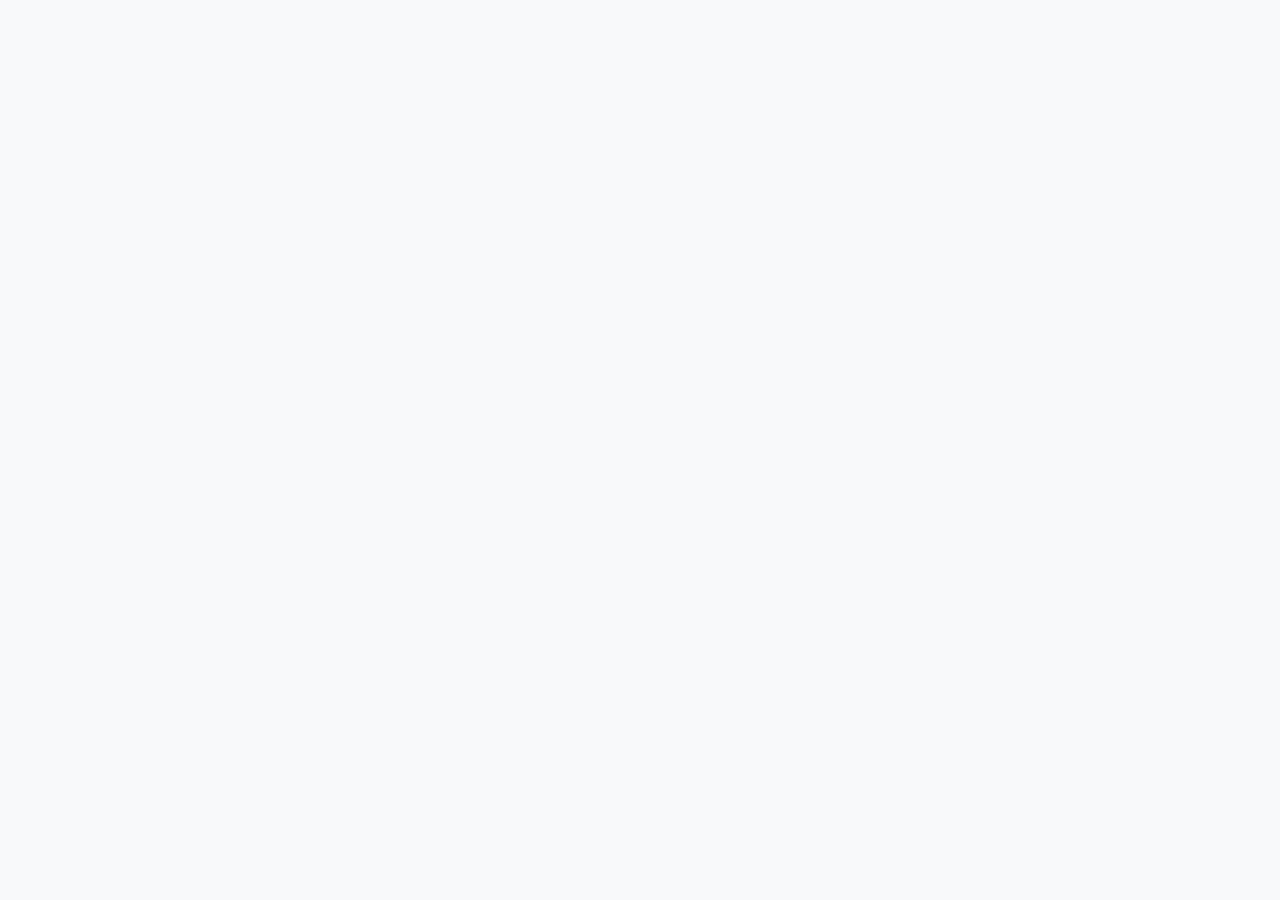
==== commit 0f1be6fd: "Update index.html" ====
--- a/index.html
+++ b/index.html
@@ -29,6 +29,8 @@
     line-height: 1.6;
     color: #333;
     background-color: #f8f9fa;
+    padding: 0 5px;
+    overflow-x: hidden;
 }
  
 .container {
@@ -44,7 +46,10 @@
     position: fixed;
     top: 0;
     width: 100%;
+    left: 0;
     z-index: 1000;
+    margin: 0 -5px;
+    padding: 0 5px;
 }
  
 .nav-wrapper {
@@ -2140,12 +2145,111 @@
             color: #8a7060;
             line-height: 1.6;
         }
-        #btnKonfirmasiPesanan:disabled {
-            opacity: 0.5;
-            cursor: not-allowed;
-            pointer-events: none;
-        }
-    </style>
+
+        /* ===== MOBILE: Modal Detail Pesanan ===== */
+        @media (max-width: 600px) {
+            /* Konten modal lebih compact */
+            #orderDetailModal .orders-modal-content {
+                max-width: 100% !important;
+                width: calc(100% - 10px) !important;
+                padding: 0;
+                border-radius: 12px;
+                margin: 0.5rem auto;
+            }
+
+            /* Header modal */
+            #orderDetailModal .orders-header {
+                padding: 0.75rem 1rem;
+                margin-bottom: 0;
+            }
+
+            #orderDetailModal .orders-header i {
+                font-size: 1.5rem;
+            }
+
+            #orderDetailModal .orders-header h3 {
+                font-size: 1.1rem;
+            }
+
+            /* Tombol close lebih kecil */
+            #orderDetailModal .orders-close-btn {
+                top: 10px;
+                right: 10px;
+                font-size: 1rem;
+            }
+
+            /* Body konten detail pesanan */
+            #orderDetailBody {
+                padding: 0 0.75rem 1rem !important;
+                font-size: 0.88rem;
+            }
+
+            /* Semua teks di dalam detail body */
+            #orderDetailBody h4,
+            #orderDetailBody h5 {
+                font-size: 0.95rem;
+            }
+
+            #orderDetailBody p,
+            #orderDetailBody span,
+            #orderDetailBody div {
+                font-size: 0.85rem;
+            }
+
+            /* Tabel di dalam detail pesanan */
+            #orderDetailBody table {
+                font-size: 0.78rem;
+            }
+
+            #orderDetailBody table th,
+            #orderDetailBody table td {
+                padding: 6px 5px;
+                font-size: 0.78rem;
+            }
+
+            /* Info rows (label: value) */
+            #orderDetailBody .detail-row,
+            #orderDetailBody [style*="display:flex"],
+            #orderDetailBody [style*="display: flex"] {
+                gap: 6px !important;
+                font-size: 0.85rem !important;
+            }
+
+            /* Tombol-tombol aksi di dalam modal */
+            #orderDetailBody .btn,
+            #orderDetailBody button,
+            #orderDetailBody .btn-batalkan-pesanan,
+            #orderDetailBody .btn-cancel {
+                padding: 8px 12px !important;
+                font-size: 0.82rem !important;
+                border-radius: 7px !important;
+            }
+
+            /* Wrapper tombol agar tidak terpotong */
+            #orderDetailBody [style*="display:flex"][style*="gap"] {
+                flex-wrap: wrap !important;
+            }
+
+            /* Badge status */
+            #orderDetailBody [style*="border-radius:20px"],
+            #orderDetailBody [style*="border-radius: 20px"] {
+                font-size: 0.75rem !important;
+                padding: 3px 8px !important;
+            }
+
+            /* Gambar bukti bayar */
+            #orderDetailBody img {
+                max-width: 100% !important;
+                max-height: 180px !important;
+            }
+
+            /* Separator/divider */
+            #orderDetailBody hr {
+                margin: 0.5rem 0 !important;
+            }
+        }
+
+        
 </head>
 <body>
     <!-- Header -->
@@ -5461,4 +5565,4 @@
     }
     </script>
 </body>
-</html>+</html>
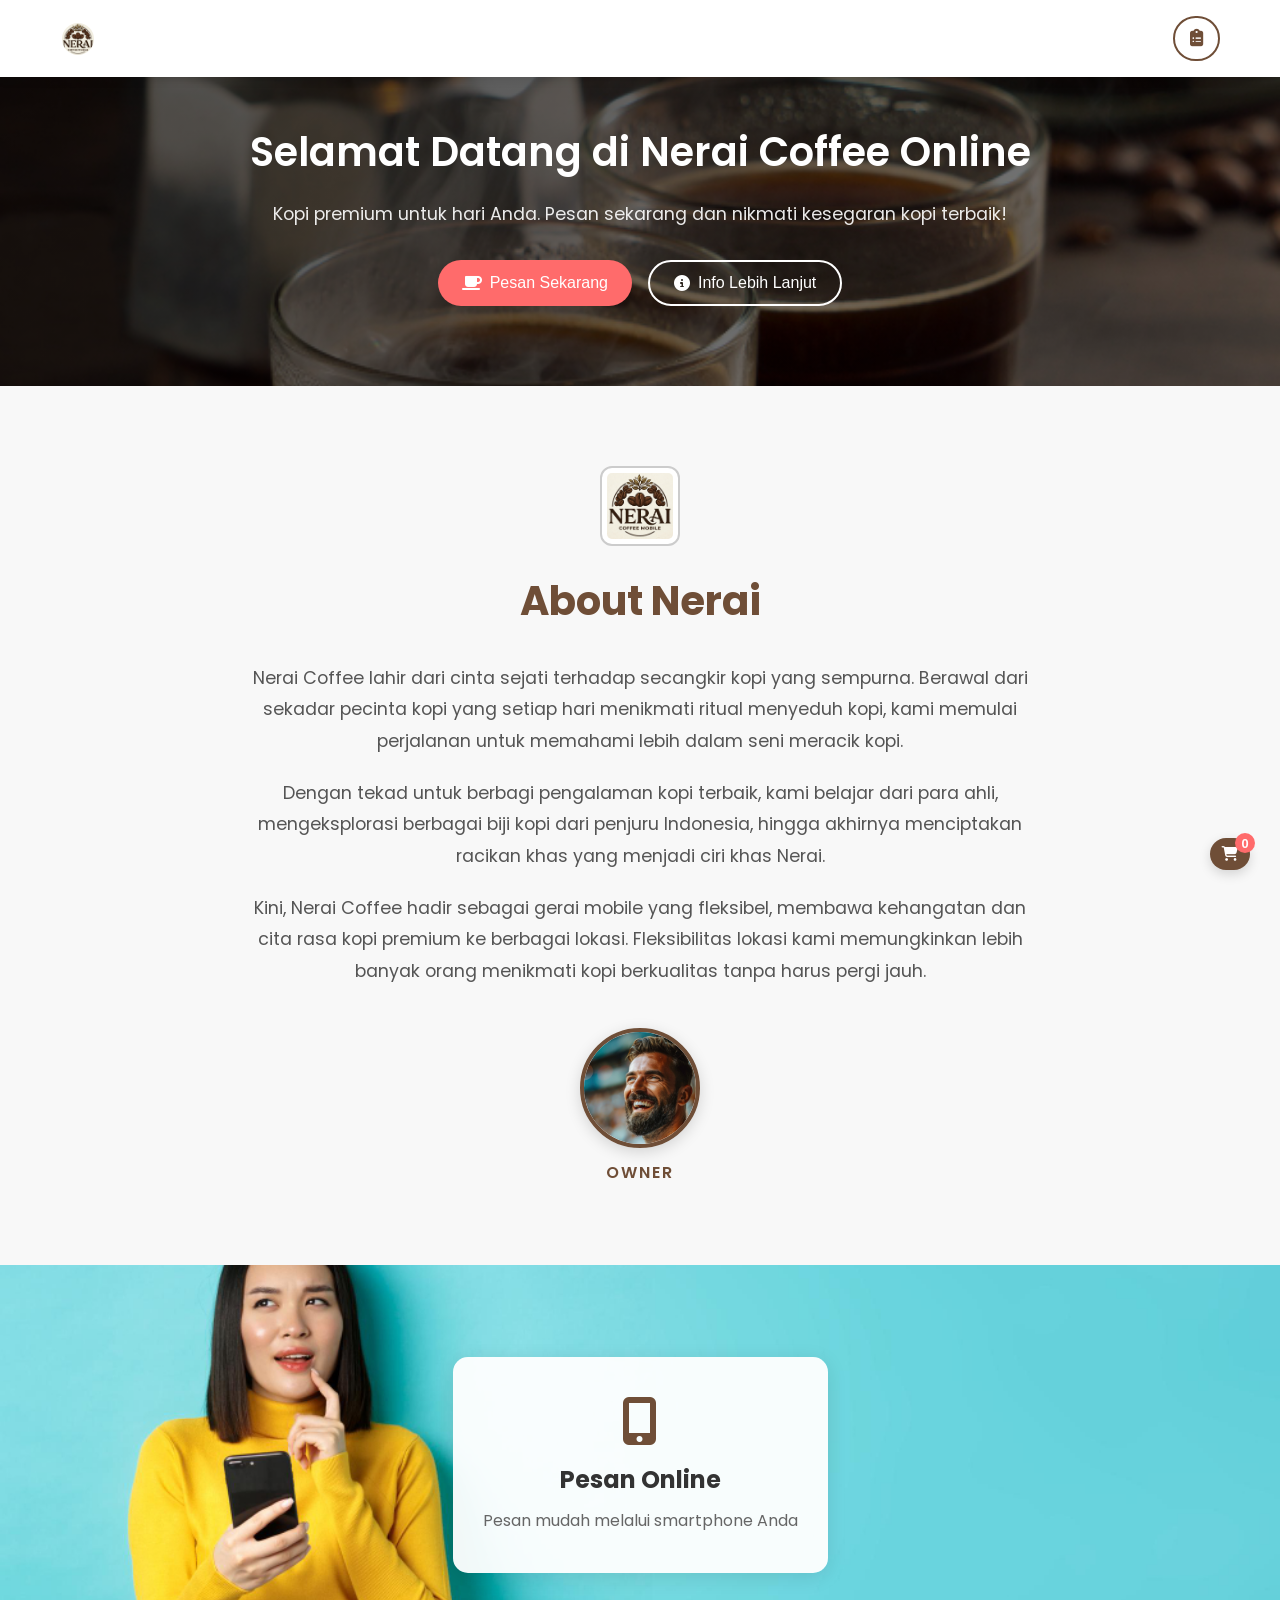
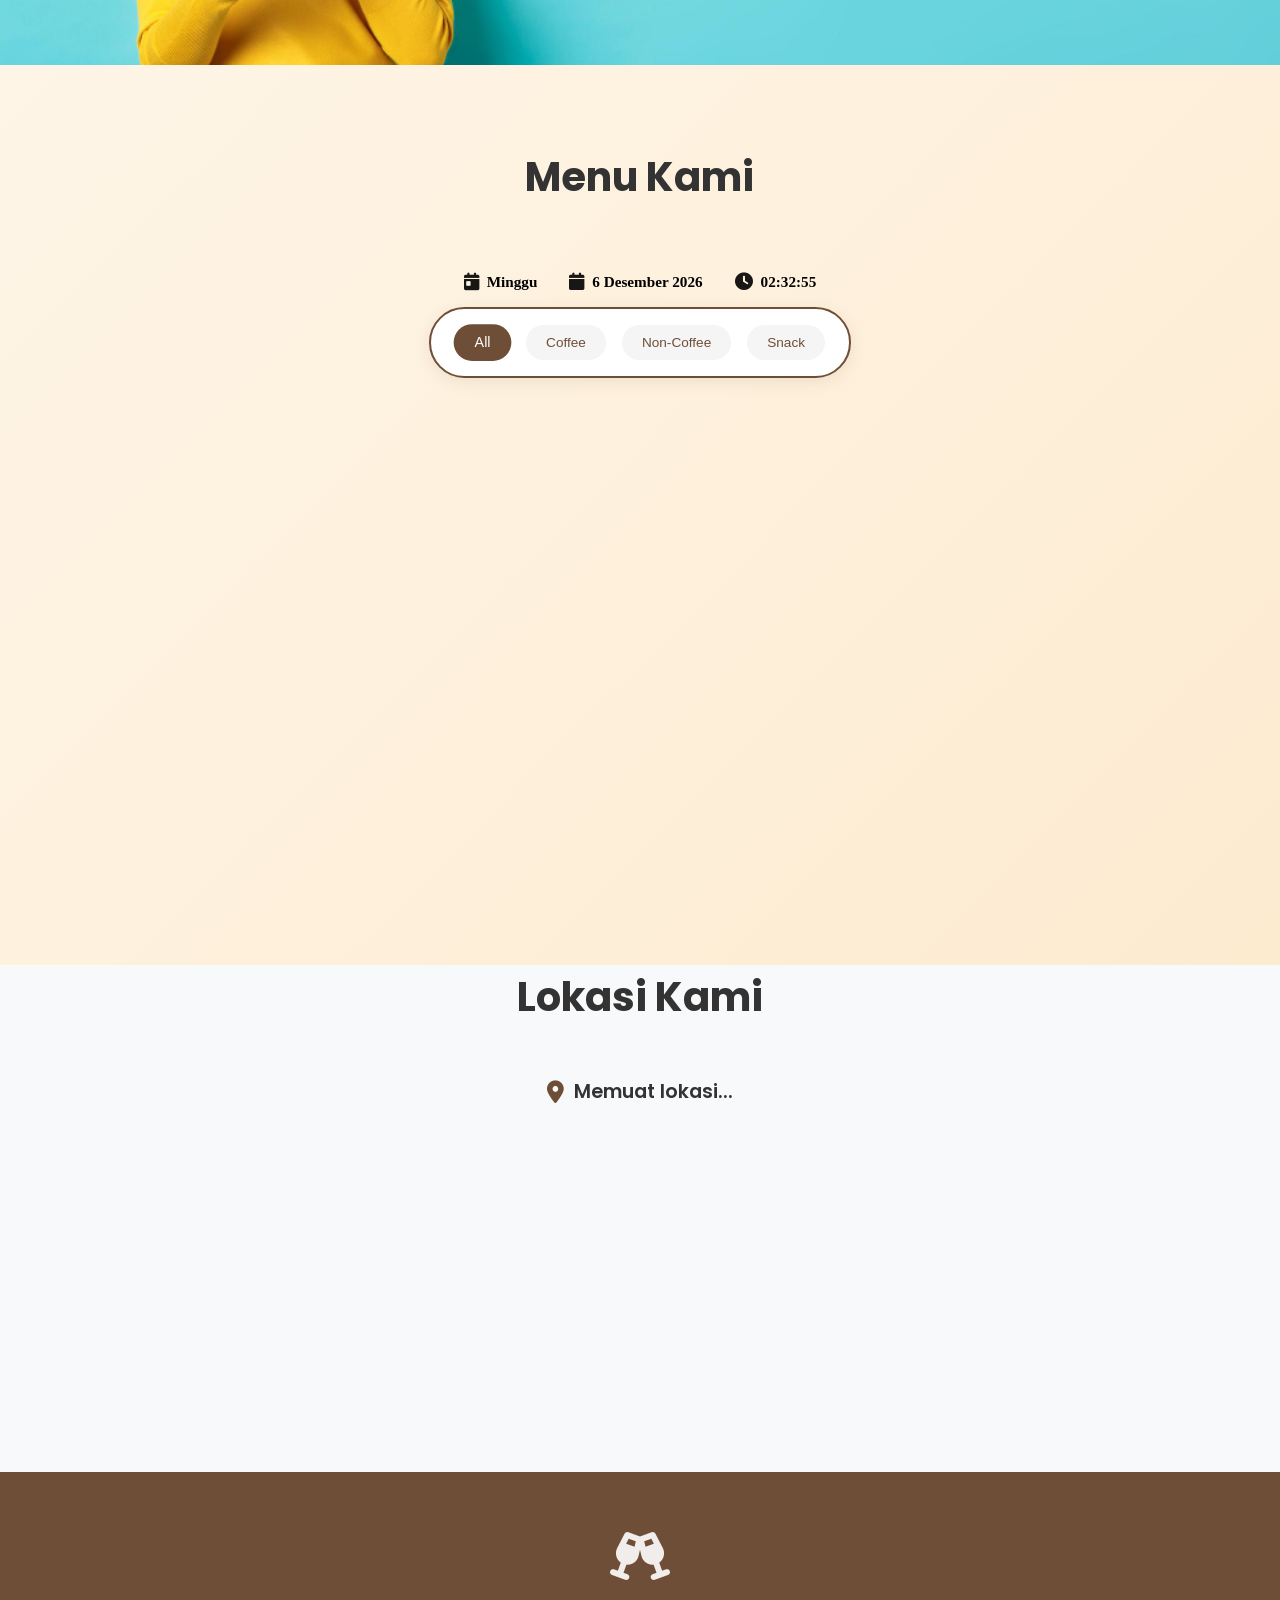
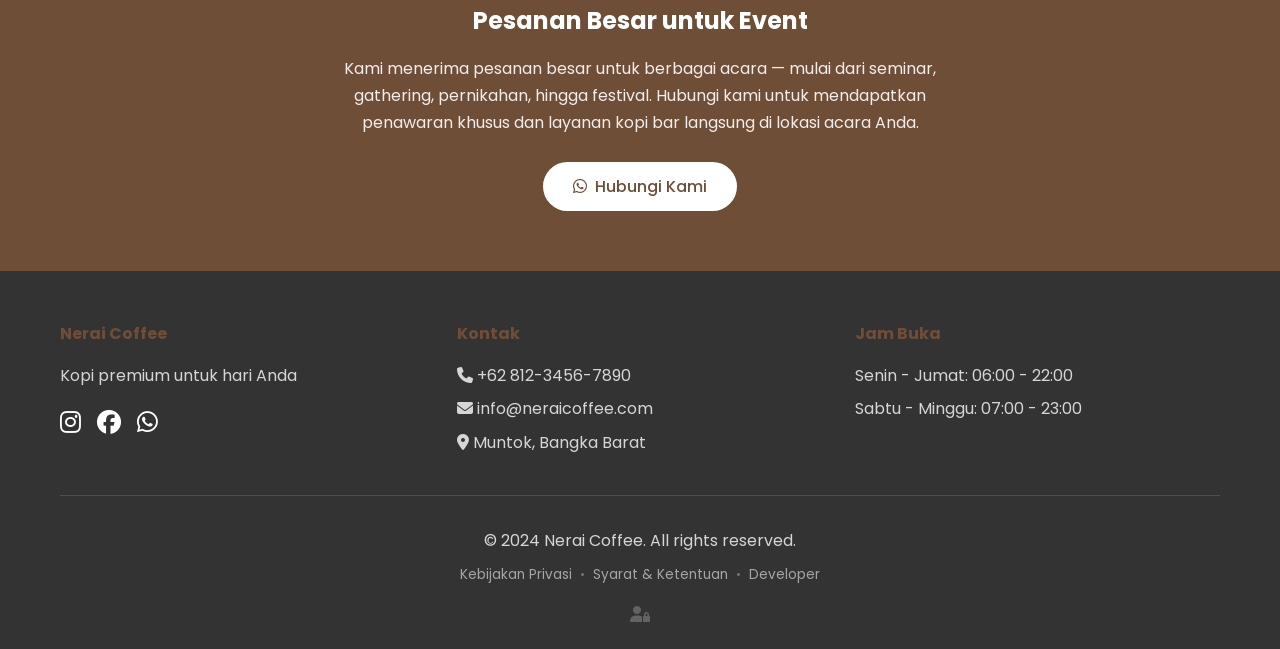
==== commit e322e4eb: "Update index.html" ====
--- a/index.html
+++ b/index.html
@@ -29,8 +29,6 @@
     line-height: 1.6;
     color: #333;
     background-color: #f8f9fa;
-    padding: 0 5px;
-    overflow-x: hidden;
 }
  
 .container {
@@ -46,10 +44,7 @@
     position: fixed;
     top: 0;
     width: 100%;
-    left: 0;
     z-index: 1000;
-    margin: 0 -5px;
-    padding: 0 5px;
 }
  
 .nav-wrapper {
@@ -2145,111 +2140,12 @@
             color: #8a7060;
             line-height: 1.6;
         }
-
-        /* ===== MOBILE: Modal Detail Pesanan ===== */
-        @media (max-width: 600px) {
-            /* Konten modal lebih compact */
-            #orderDetailModal .orders-modal-content {
-                max-width: 100% !important;
-                width: calc(100% - 10px) !important;
-                padding: 0;
-                border-radius: 12px;
-                margin: 0.5rem auto;
-            }
-
-            /* Header modal */
-            #orderDetailModal .orders-header {
-                padding: 0.75rem 1rem;
-                margin-bottom: 0;
-            }
-
-            #orderDetailModal .orders-header i {
-                font-size: 1.5rem;
-            }
-
-            #orderDetailModal .orders-header h3 {
-                font-size: 1.1rem;
-            }
-
-            /* Tombol close lebih kecil */
-            #orderDetailModal .orders-close-btn {
-                top: 10px;
-                right: 10px;
-                font-size: 1rem;
-            }
-
-            /* Body konten detail pesanan */
-            #orderDetailBody {
-                padding: 0 0.75rem 1rem !important;
-                font-size: 0.88rem;
-            }
-
-            /* Semua teks di dalam detail body */
-            #orderDetailBody h4,
-            #orderDetailBody h5 {
-                font-size: 0.95rem;
-            }
-
-            #orderDetailBody p,
-            #orderDetailBody span,
-            #orderDetailBody div {
-                font-size: 0.85rem;
-            }
-
-            /* Tabel di dalam detail pesanan */
-            #orderDetailBody table {
-                font-size: 0.78rem;
-            }
-
-            #orderDetailBody table th,
-            #orderDetailBody table td {
-                padding: 6px 5px;
-                font-size: 0.78rem;
-            }
-
-            /* Info rows (label: value) */
-            #orderDetailBody .detail-row,
-            #orderDetailBody [style*="display:flex"],
-            #orderDetailBody [style*="display: flex"] {
-                gap: 6px !important;
-                font-size: 0.85rem !important;
-            }
-
-            /* Tombol-tombol aksi di dalam modal */
-            #orderDetailBody .btn,
-            #orderDetailBody button,
-            #orderDetailBody .btn-batalkan-pesanan,
-            #orderDetailBody .btn-cancel {
-                padding: 8px 12px !important;
-                font-size: 0.82rem !important;
-                border-radius: 7px !important;
-            }
-
-            /* Wrapper tombol agar tidak terpotong */
-            #orderDetailBody [style*="display:flex"][style*="gap"] {
-                flex-wrap: wrap !important;
-            }
-
-            /* Badge status */
-            #orderDetailBody [style*="border-radius:20px"],
-            #orderDetailBody [style*="border-radius: 20px"] {
-                font-size: 0.75rem !important;
-                padding: 3px 8px !important;
-            }
-
-            /* Gambar bukti bayar */
-            #orderDetailBody img {
-                max-width: 100% !important;
-                max-height: 180px !important;
-            }
-
-            /* Separator/divider */
-            #orderDetailBody hr {
-                margin: 0.5rem 0 !important;
-            }
-        }
-
-        
+        #btnKonfirmasiPesanan:disabled {
+            opacity: 0.5;
+            cursor: not-allowed;
+            pointer-events: none;
+        }
+    </style>
 </head>
 <body>
     <!-- Header -->
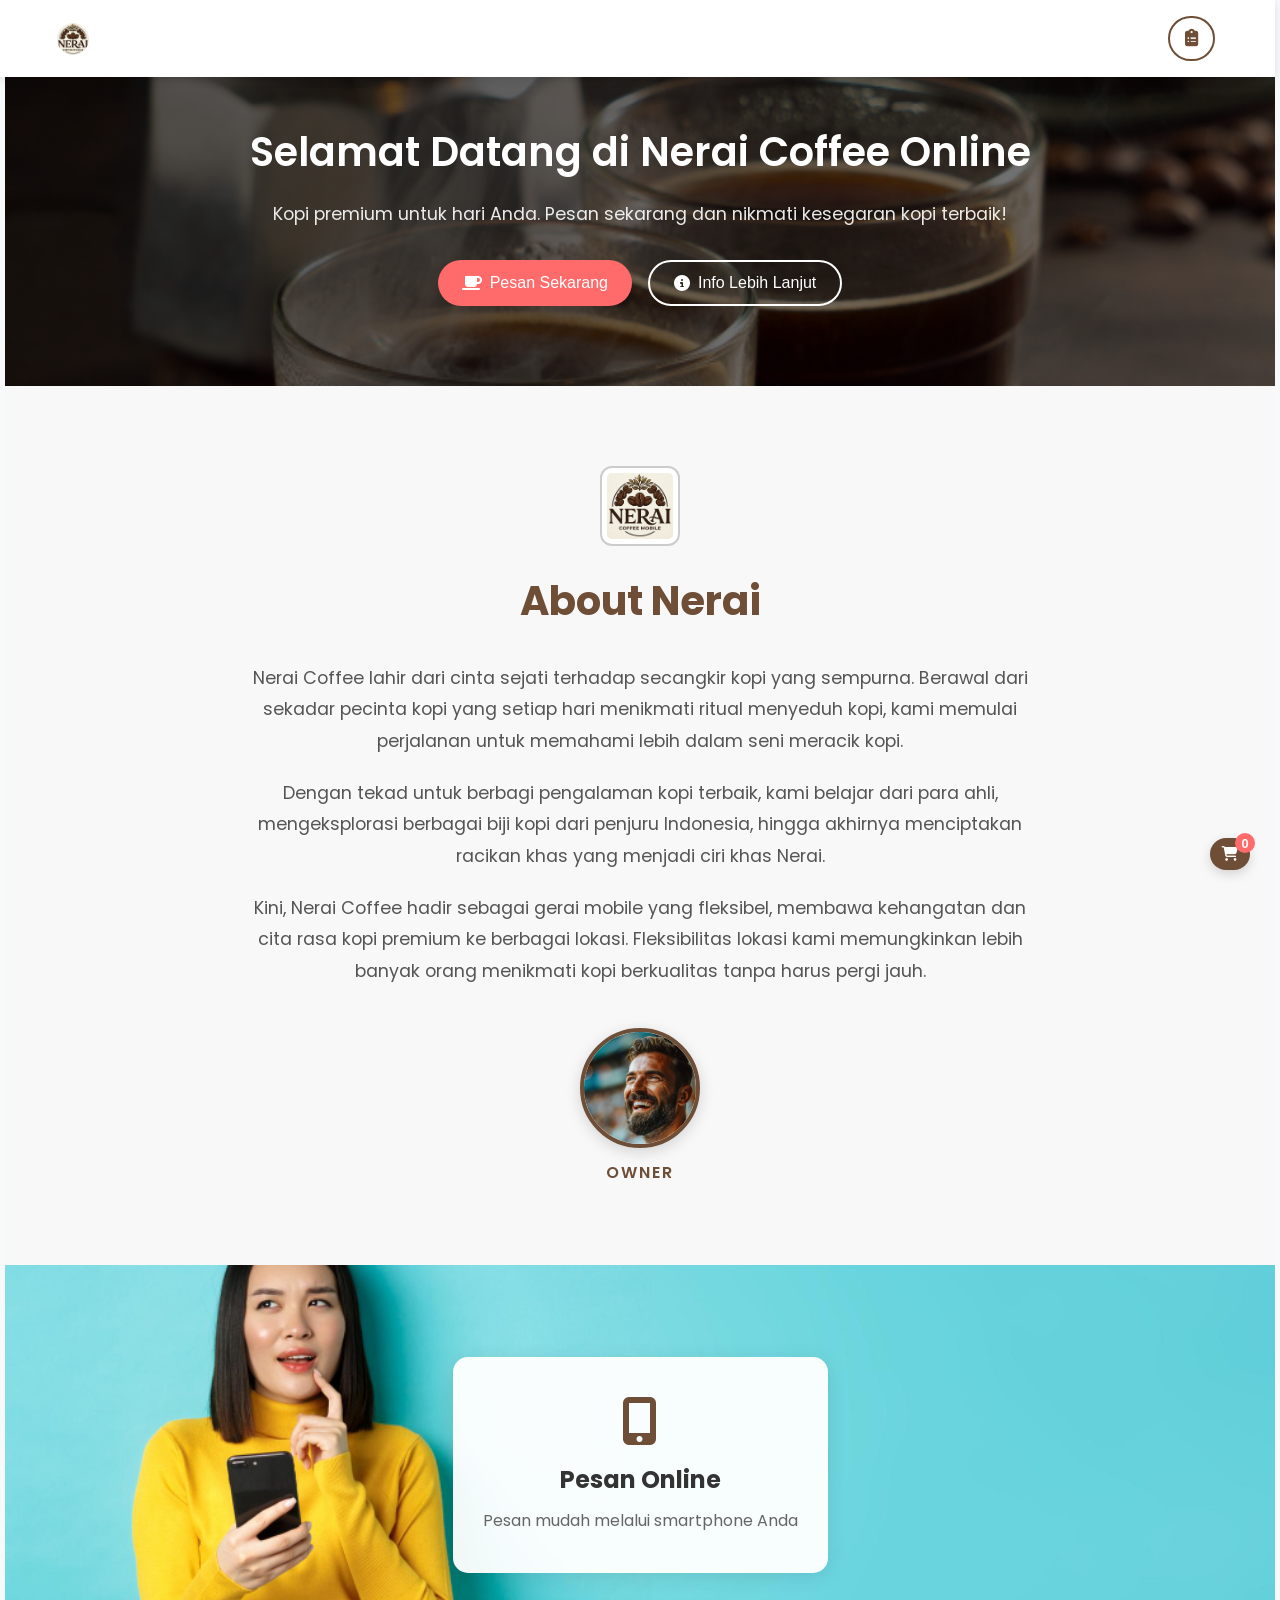
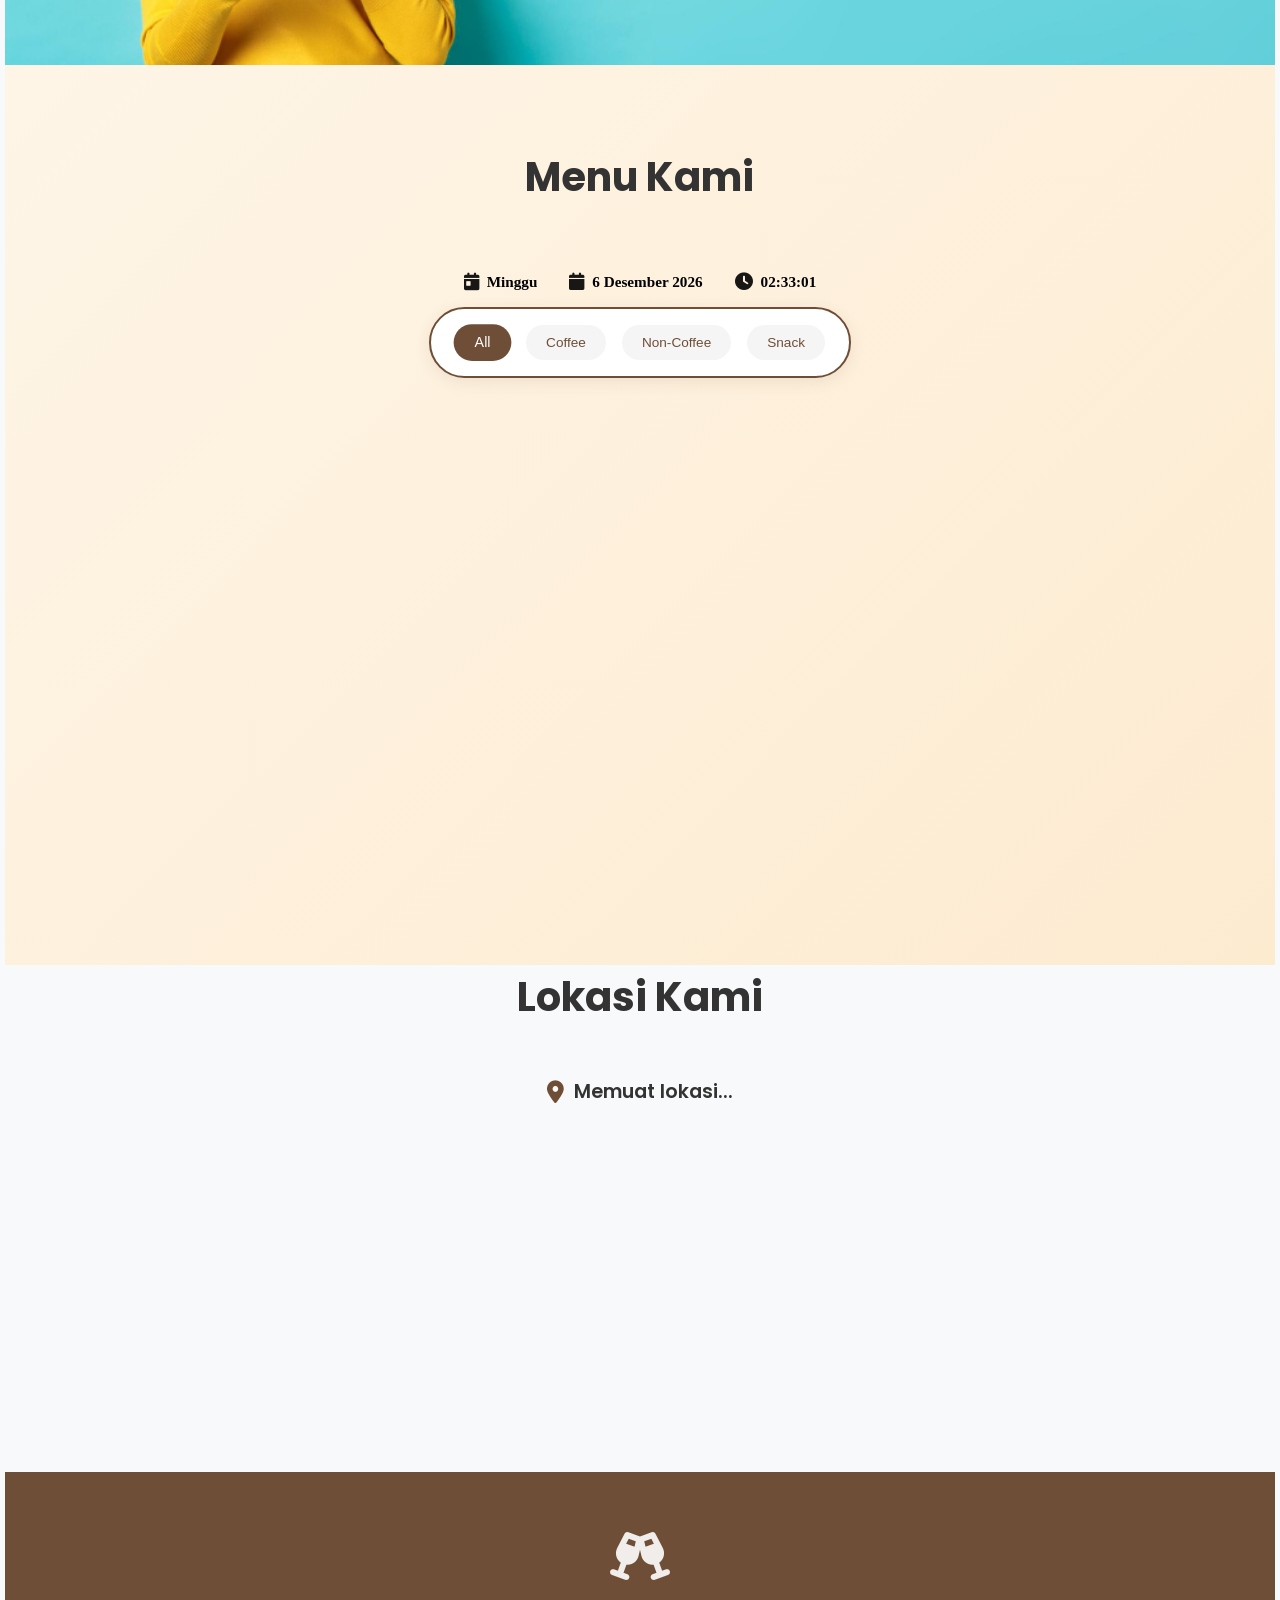
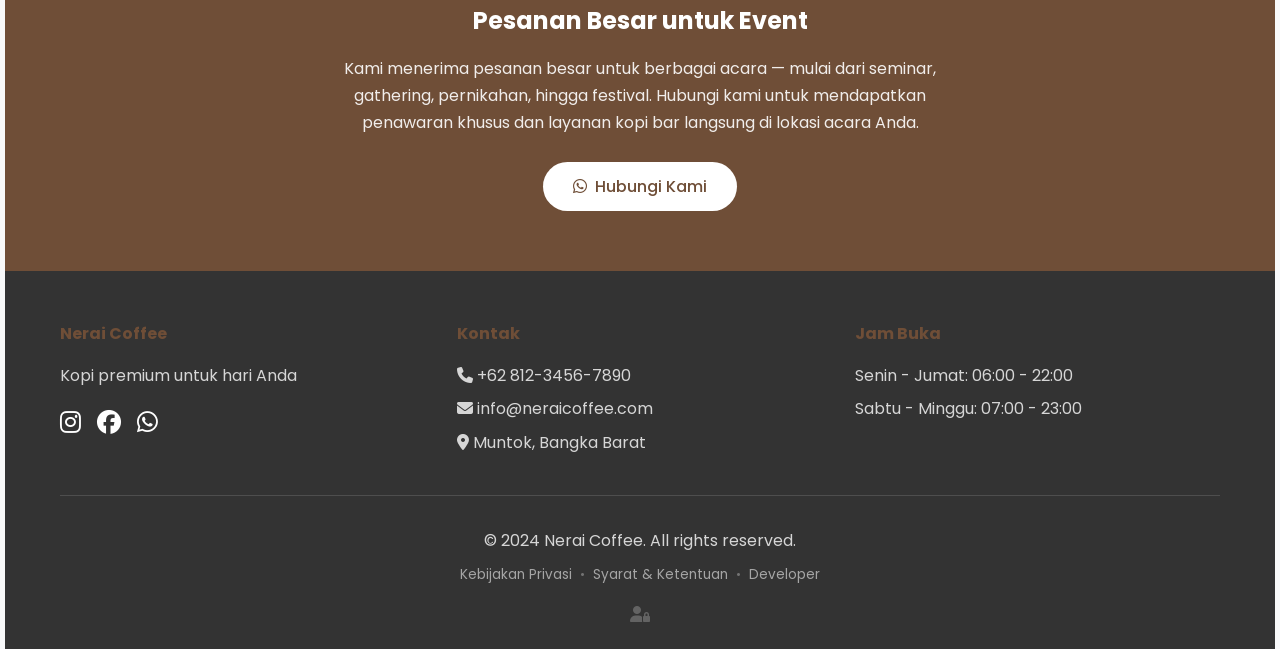
==== commit e0ac133a: "Update index.html" ====
--- a/index.html
+++ b/index.html
@@ -29,6 +29,8 @@
     line-height: 1.6;
     color: #333;
     background-color: #f8f9fa;
+    padding: 0 5px;
+    overflow-x: hidden;
 }
  
 .container {
@@ -44,7 +46,10 @@
     position: fixed;
     top: 0;
     width: 100%;
+    left: 0;
     z-index: 1000;
+    margin: 0 -5px;
+    padding: 0 5px;
 }
  
 .nav-wrapper {
@@ -2140,10 +2145,108 @@
             color: #8a7060;
             line-height: 1.6;
         }
-        #btnKonfirmasiPesanan:disabled {
-            opacity: 0.5;
-            cursor: not-allowed;
-            pointer-events: none;
+
+        /* ===== MOBILE: Modal Detail Pesanan ===== */
+        @media (max-width: 600px) {
+            /* Konten modal lebih compact */
+            #orderDetailModal .orders-modal-content {
+                max-width: 100% !important;
+                width: calc(100% - 10px) !important;
+                padding: 0;
+                border-radius: 12px;
+                margin: 0.5rem auto;
+            }
+
+            /* Header modal */
+            #orderDetailModal .orders-header {
+                padding: 0.75rem 1rem;
+                margin-bottom: 0;
+            }
+
+            #orderDetailModal .orders-header i {
+                font-size: 1.5rem;
+            }
+
+            #orderDetailModal .orders-header h3 {
+                font-size: 1.1rem;
+            }
+
+            /* Tombol close lebih kecil */
+            #orderDetailModal .orders-close-btn {
+                top: 10px;
+                right: 10px;
+                font-size: 1rem;
+            }
+
+            /* Body konten detail pesanan */
+            #orderDetailBody {
+                padding: 0 0.75rem 1rem !important;
+                font-size: 0.88rem;
+            }
+
+            /* Semua teks di dalam detail body */
+            #orderDetailBody h4,
+            #orderDetailBody h5 {
+                font-size: 0.95rem;
+            }
+
+            #orderDetailBody p,
+            #orderDetailBody span,
+            #orderDetailBody div {
+                font-size: 0.85rem;
+            }
+
+            /* Tabel di dalam detail pesanan */
+            #orderDetailBody table {
+                font-size: 0.78rem;
+            }
+
+            #orderDetailBody table th,
+            #orderDetailBody table td {
+                padding: 6px 5px;
+                font-size: 0.78rem;
+            }
+
+            /* Info rows (label: value) */
+            #orderDetailBody .detail-row,
+            #orderDetailBody [style*="display:flex"],
+            #orderDetailBody [style*="display: flex"] {
+                gap: 6px !important;
+                font-size: 0.85rem !important;
+            }
+
+            /* Tombol-tombol aksi di dalam modal */
+            #orderDetailBody .btn,
+            #orderDetailBody button,
+            #orderDetailBody .btn-batalkan-pesanan,
+            #orderDetailBody .btn-cancel {
+                padding: 8px 12px !important;
+                font-size: 0.82rem !important;
+                border-radius: 7px !important;
+            }
+
+            /* Wrapper tombol agar tidak terpotong */
+            #orderDetailBody [style*="display:flex"][style*="gap"] {
+                flex-wrap: wrap !important;
+            }
+
+            /* Badge status */
+            #orderDetailBody [style*="border-radius:20px"],
+            #orderDetailBody [style*="border-radius: 20px"] {
+                font-size: 0.75rem !important;
+                padding: 3px 8px !important;
+            }
+
+            /* Gambar bukti bayar */
+            #orderDetailBody img {
+                max-width: 100% !important;
+                max-height: 180px !important;
+            }
+
+            /* Separator/divider */
+            #orderDetailBody hr {
+                margin: 0.5rem 0 !important;
+            }
         }
     </style>
 </head>
@@ -2635,6 +2738,12 @@
                 </div>
                 <div class="checkout-btn-wrapper">
                     <button type="submit" id="btnKonfirmasiPesanan" class="btn btn-primary">Konfirmasi Pesanan</button>
+                </div>
+            </form>
+        </div>
+    </div>
+
+    <!-- Holiday Modal -->
     <div class="holiday-modal" id="holidayModal">
         <div class="holiday-modal-content">
             <div class="holiday-modal-icon">
